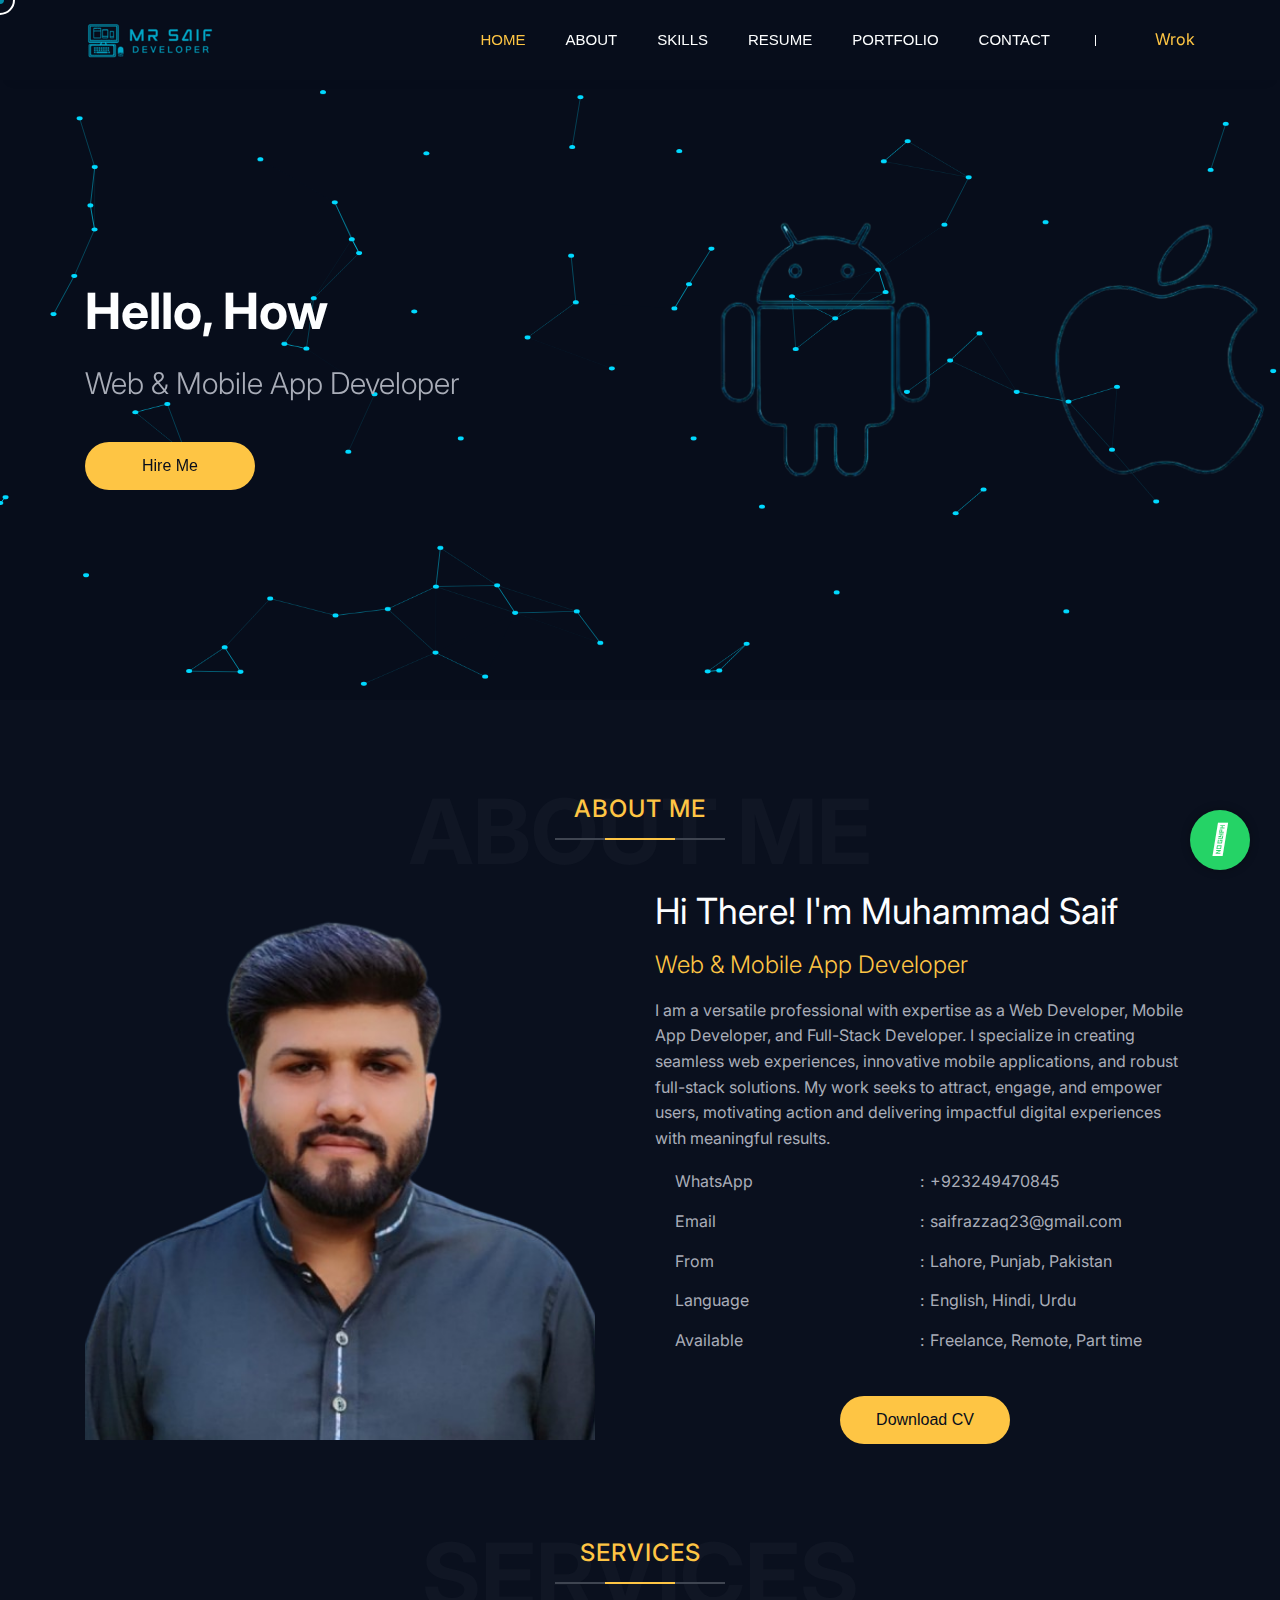
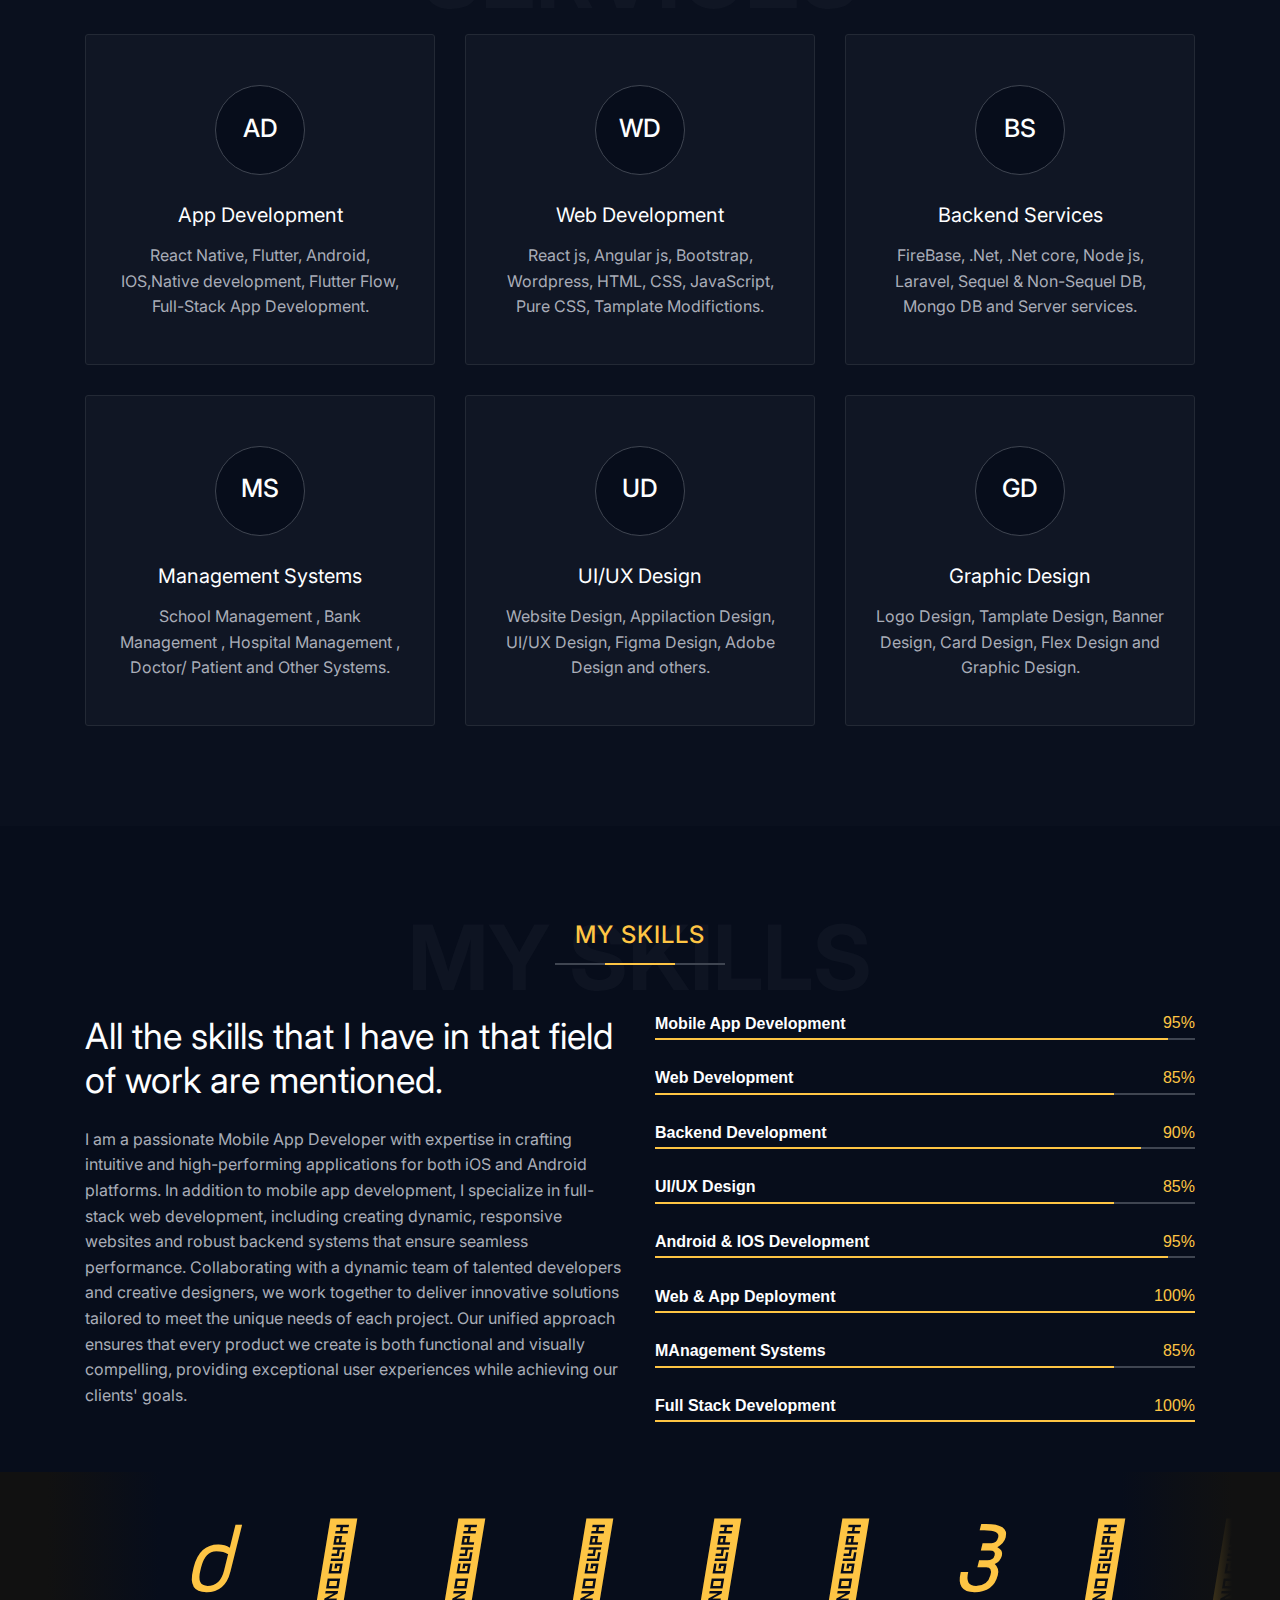
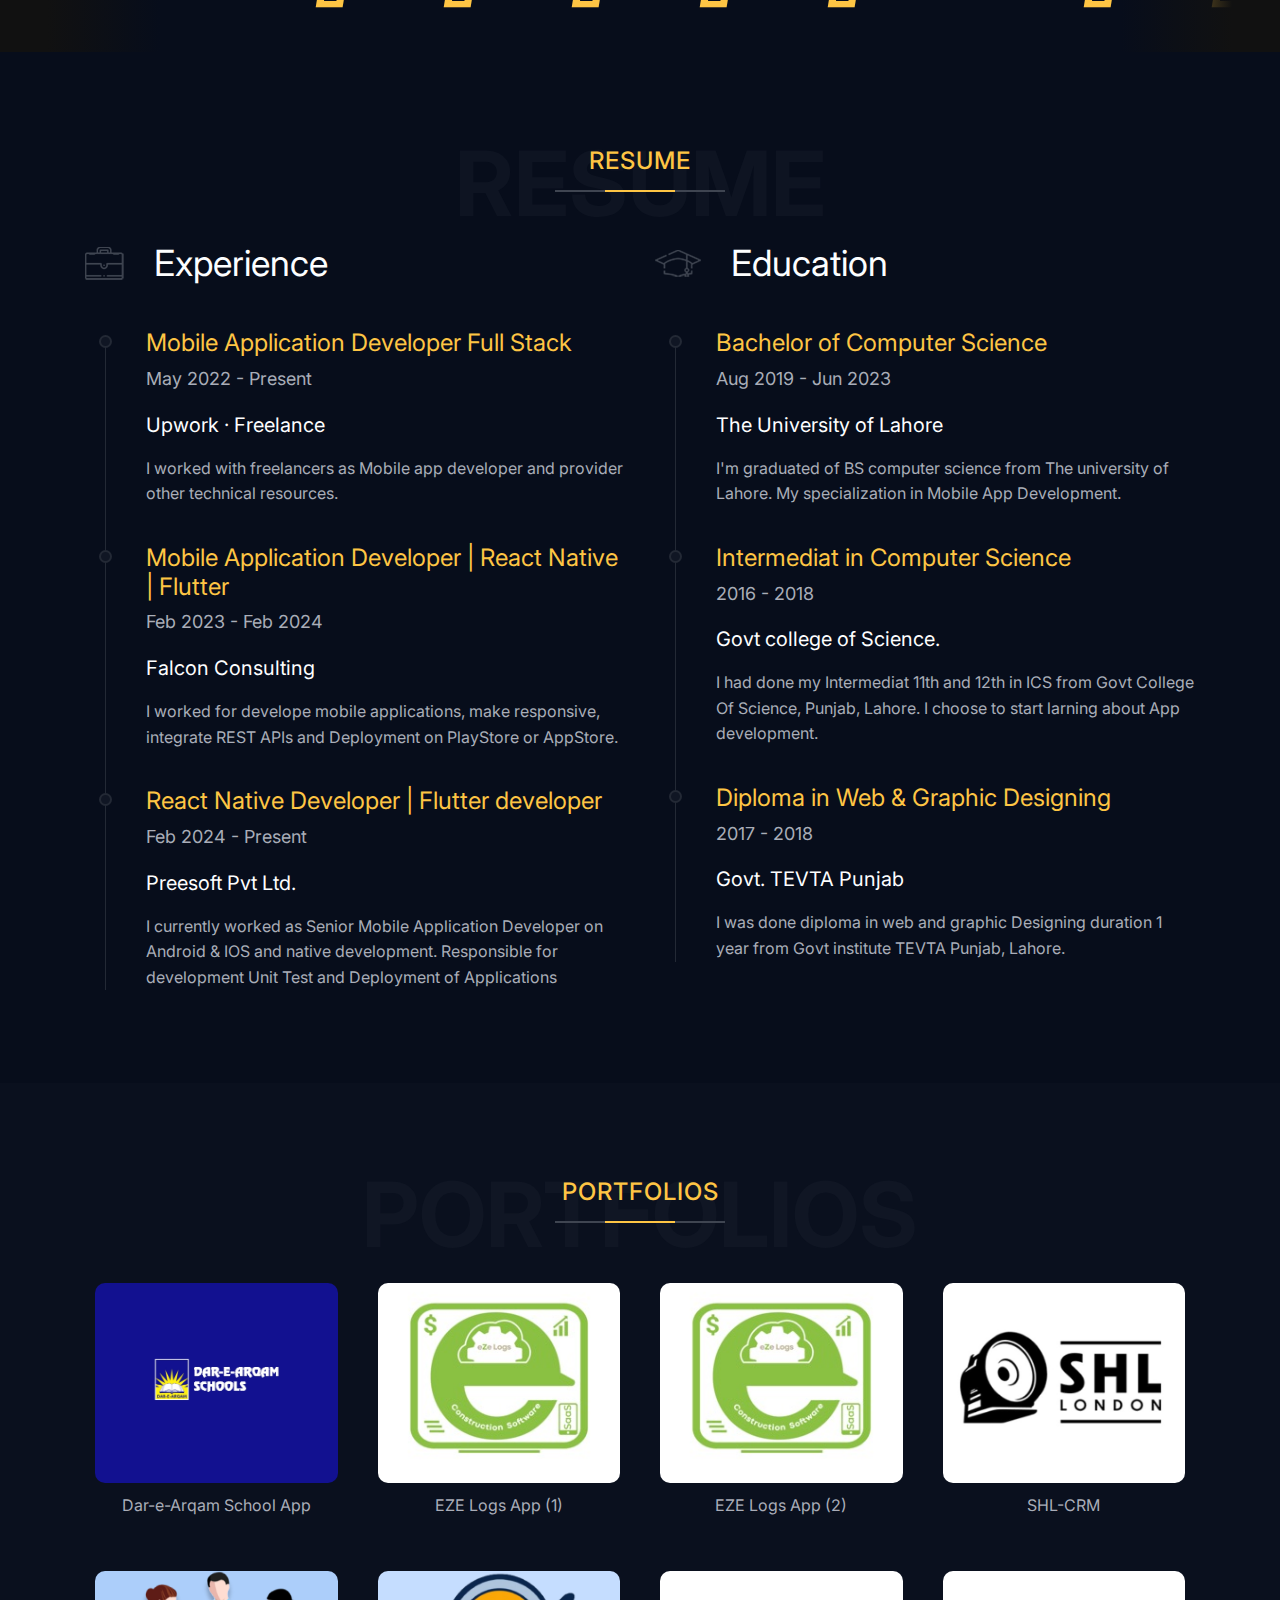
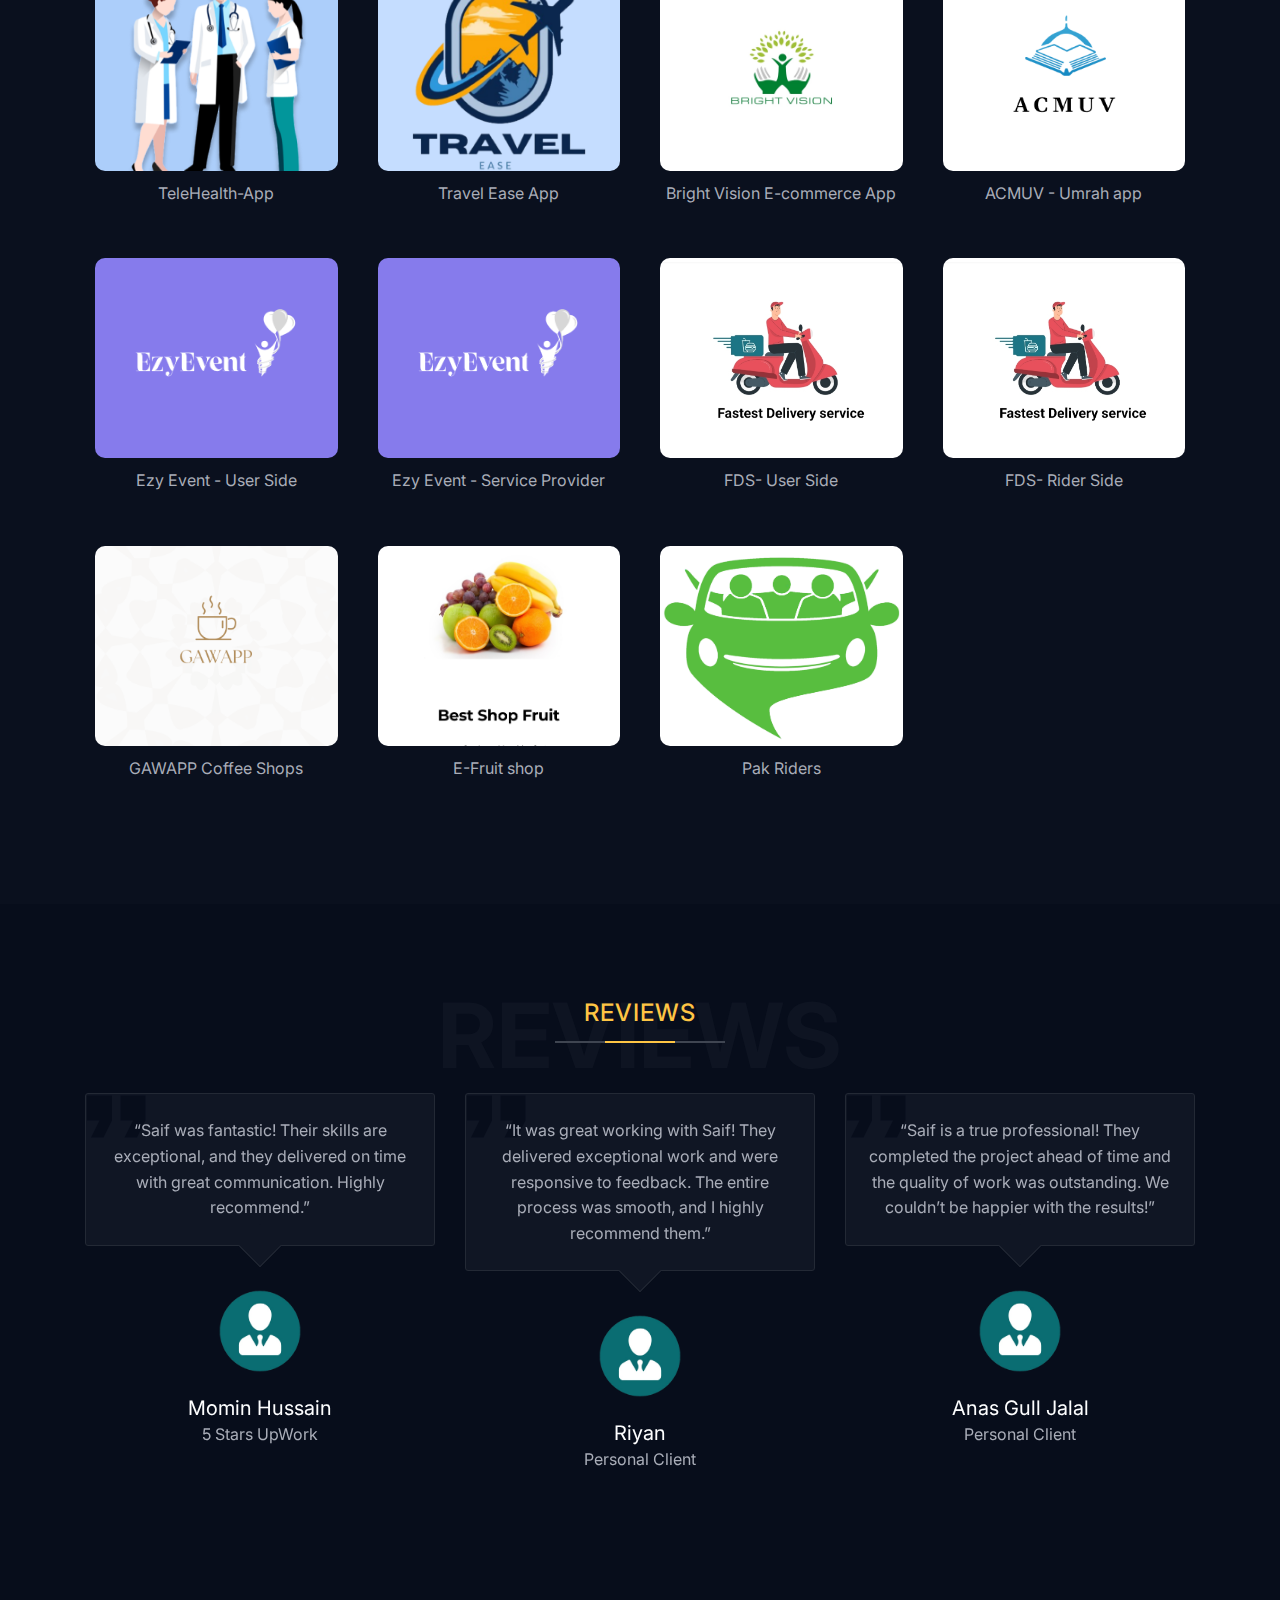
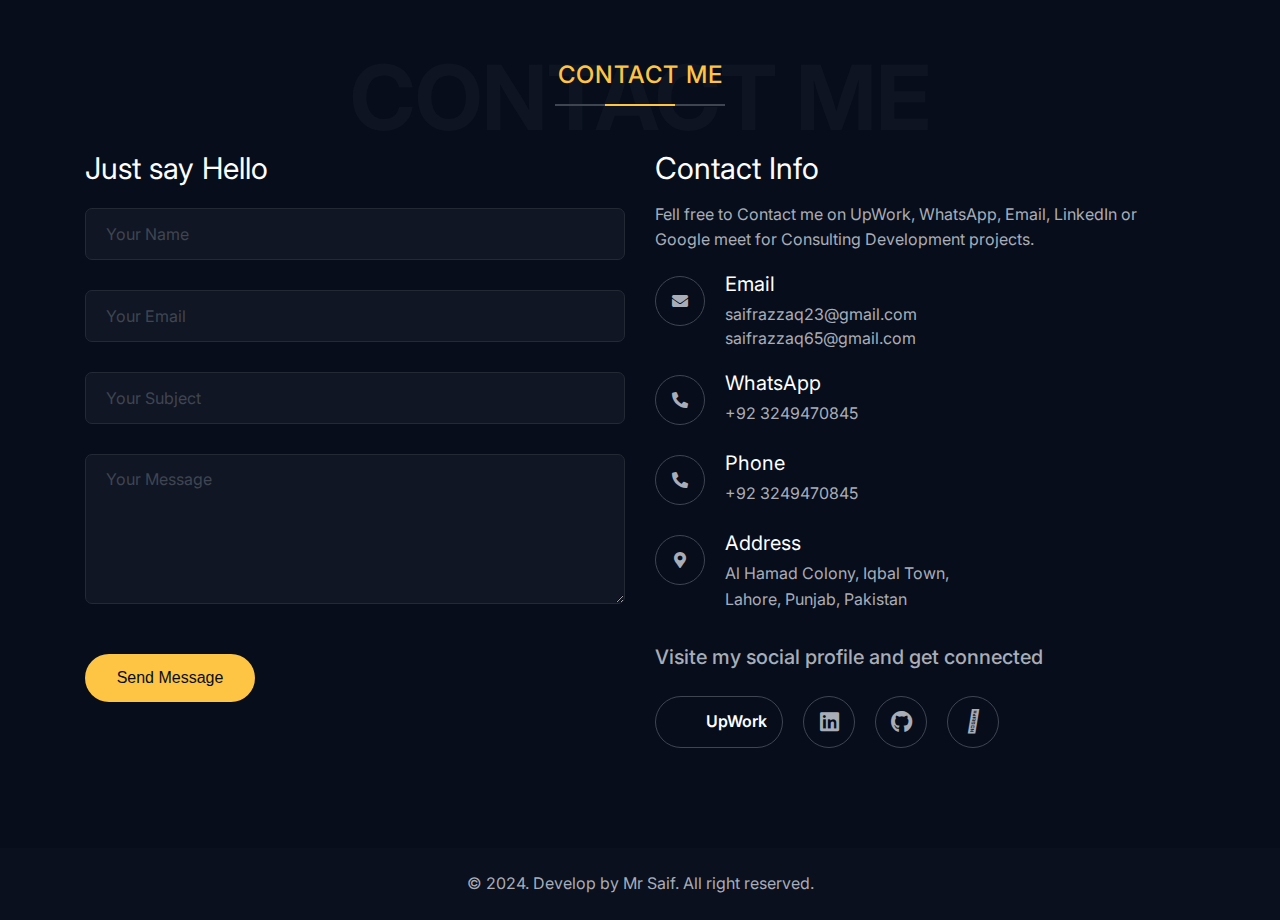
==== index.html @ f1f9febe "mm" ====
<!DOCTYPE html>
<html class="no-js" lang="en">

<head>
  <!-- Meta Tags -->
  <meta charset="utf-8">
  <meta http-equiv="x-ua-compatible" content="ie=edge">
  <meta name="viewport" content="width=device-width, initial-scale=1">
  <meta name="author" content="Laralink">
  <!-- Page Title -->
  <title>Mr Saif - Personal Portfolio</title>
  <!-- Favicon Icon -->
  <link rel="icon" href="assets/img/logo.png" />
  <!-- Stylesheets -->
  <link rel="stylesheet" href="assets/css/bootstrap.min.css" />
  <link rel="stylesheet" href="assets/css/fontawesome.css" />
  <link rel="stylesheet" href="assets/css/slick.css" />
  <link rel="stylesheet" href="assets/css/lightgallery.min.css" />
  <link rel="stylesheet" href="assets/css/animate.css" />
  <link rel="stylesheet" href="assets/css/style.css" />
  <link rel="stylesheet" href="assets/css/detail.css" />

</head>

<body id="home">
  <!-- Start Header Section -->
  <header class="st-site-header st-style1 st-sticky-header">
    <div class="st-main-header">
      <div class="container">
        <div class="st-main-header-in">
          <div class="st-main-header-left">
            <a class="st-site-branding" href="index.html"><img src="assets/img/logo.png" alt="Davis"></a>
          </div>
          <div class="st-main-header-right">
            <div class="st-nav">
              <ul class="st-nav-list st-onepage-nav">
                <li><a href="#home" class="st-smooth-move">Home</a></li>
                <li><a href="#about" class="st-smooth-move">About</a></li>
                <li><a href="#skills" class="st-smooth-move">Skills</a></li>
                <li><a href="#resume" class="st-smooth-move">Resume</a></li>
                <li><a href="#portfolio" class="st-smooth-move">Portfolio</a></li>
                <!-- <li><a href="#blog" class="st-smooth-move">Blog</a></li> -->
                <li><a href="#contact" class="st-smooth-move">Contact</a></li>
              </ul>
              
              <!-- <a href="https://www.upwork.com/freelancers/~015cc2af37ddd9db38?mp_source=share"
              class="st-social-btn active" target="_blank">
              <span class="st-social-icon"><i class="fa-brands fa-upwork"></i></span>
              <span class="st-icon-name">UpWork</span>
            </a> -->
              <div class="sp-phone">
                <a href="https://www.upwork.com/freelancers/~015cc2af37ddd9db38?mp_source=share"
                class="st-social-btn sp-phone-no" target="_blank">
                <i class="fa-brands fa-upwork"></i> Wrok
                </a>
                <!-- <div class="sp-phone-no">UpWork</div> -->
              </div>
            </div>
          </div>
        </div>
      </div>
    </div>
  </header>
  <!-- End Header Section -->

  <!-- Custom Cursor -->
  <div id="cursor-outer"></div>
  <div id="cursor-inner"></div>

  <!-- Start Hero Seciton -->
  <div class="st-height-b80 st-height-lg-b80"></div>
  <section class="st-hero-wrap st-parallax">
    <div class="st-hero st-style1 ">

      <canvas id="networkCanvas"></canvas>
      <div class="container">

        <div class="st-hero-text">
          <h1 id="typewriter"></h1>
          <h2>Web & Mobile App Developer </h2>
          <div class="st-hero-btn">
            <a href="#contact" class="st-btn st-style1 st-color1 st-smooth-move">Hire me</a>
          </div>

        </div>

      </div>
    </div>

    <!-- Hero Image - Social Link Group -->
    <div class="st-hero-img st-to-right">
      <img class="wow fadeInRight" src="assets/img/section/hero-vec.png" alt="Hero">

    </div>
    <div id="particles-js"></div>
  </section>



  <!-- End Hero Seciton -->

  <!-- Start About Seciton -->
  <section id="about" class="st-about-wrap">
    <div class="st-height-b100 st-height-lg-b80"></div>
    <div class="container">
      <div class="st-section-heading st-style1">
        <h4 class="st-section-heading-title">ABOUT ME</h4>
        <h2 class="st-section-heading-subtitle">ABOUT ME</h2>
      </div>
      <div class="st-height-b25 st-height-lg-b25"></div>
    </div>
    <div class="container">
      <div class="row">
        <div class="col-lg-6 wow fadeInLeft">
          <div class="st-about-img-wrap">
            <div class="st-about-img st-dynamic-bg st-bg" data-src="assets/img/section/hero-about.png"></div>
          </div>
          <div class="st-height-b0 st-height-lg-b30"></div>
        </div>
        <div class="col-lg-6">
          <div class="st-vertical-middle">
            <div class="st-vertical-middle-in">
              <div class="st-text-block st-style1">
                <h2 class="st-text-block-title">Hi There! I'm Muhammad Saif </h2>
                <h4 class="st-text-block-subtitle">Web & Mobile App Developer</h4>
                <div class="st-text-block-text">
                  <p>I am a versatile professional with expertise as a Web Developer, Mobile App Developer, and
                    Full-Stack Developer. I specialize in creating seamless web experiences, innovative mobile
                    applications, and robust full-stack solutions. My work seeks to attract, engage, and empower users,
                    motivating action and delivering impactful digital experiences with meaningful results.</p>
                </div>
                <ul class="st-text-block-details st-mp0">
                  <!-- <li><span>Birthday</span> : <span>May 07, 1990</span></li> -->
                  <li><span>WhatsApp</span> : <span>+923249470845</span></li>
                  <li><span>Email</span> : <span>saifrazzaq23@gmail.com</span></li>
                  <li><span>From</span> : <span>Lahore, Punjab, Pakistan</span></li>
                  <li><span>Language</span> : <span>English, Hindi, Urdu</span></li>
                  <li><span>Available</span> : <span>Freelance, Remote, Part time</span></li>
                </ul>
                <div class="st-text-block-btn">
                  <a href="assets/cv/MuhammadSaif_cv.pdf" class="st-btn st-style1 st-color1" target="_blank">Download
                    CV</a>

                </div>
              </div>
            </div>
          </div>
        </div>
      </div>
    </div>
  </section>
  <!-- End About Seciton -->

  <!-- Start Service Seciton -->
  <section>
    <div class="st-height-b100 st-height-lg-b80"></div>
    <div class="container">
      <div class="st-section-heading st-style1">
        <h4 class="st-section-heading-title">SERVICES</h4>
        <h2 class="st-section-heading-subtitle">SERVICES</h2>
      </div>
      <div class="st-height-b25 st-height-lg-b25"></div>
    </div>

    <!-- Iconbox Container -->

    <div class="container">
      <div class="row">
        <div class="col-lg-4 col-md-6">
          <div class="st-iconbox st-style1">
            <div class="st-iconbox-icon">
              <h1>AD</h1>

              <!-- <svg viewBox="0 0 512 512">
                <g>
                  <path d="m336 144a8 8 0 0 0 -8 8v104a8 8 0 0 0 16 0v-104a8 8 0 0 0 -8-8z" />
                  <path d="m336 272a8 8 0 0 0 -8 8v8a8 8 0 0 0 16 0v-8a8 8 0 0 0 -8-8z" />
                  <path
                    d="m496 24h-480a8 8 0 0 0 -8 8v352a8 8 0 0 0 8 8h288v64a32 32 0 0 0 64 0v-64h48a8.008 8.008 0 0 0 5.66-2.34l80-80a8.008 8.008 0 0 0 2.34-5.66v-272a8 8 0 0 0 -8-8zm-144 432a16 16 0 0 1 -32 0v-16h32zm0-32h-32v-8h32zm0-24h-32v-264h32zm0-280h-32v-6.11l.94-1.89h30.12l.94 1.89zm-23.06-24 7.06-14.11 7.06 14.11zm95.06 268.69v-52.69h52.69zm64-68.69h-72a8 8 0 0 0 -8 8v72h-40v-264a8.081 8.081 0 0 0 -.84-3.58l-24-48a8.009 8.009 0 0 0 -14.32 0l-24 48a8.081 8.081 0 0 0 -.84 3.58v264h-280v-336h464z" />
                  <path d="m48 72h72a8 8 0 0 0 0-16h-72a8 8 0 0 0 0 16z" />
                  <path d="m80 88a8 8 0 0 0 -8-8h-24a8 8 0 0 0 0 16h24a8 8 0 0 0 8-8z" />
                  <path
                    d="m288 88a104.118 104.118 0 0 0 -104 104 8 8 0 0 0 16 0 88.1 88.1 0 0 1 88-88 8 8 0 0 0 0-16z" />
                  <path
                    d="m240 184a8 8 0 0 0 -8 8 80.091 80.091 0 0 1 -80 80 8 8 0 0 0 0 16 96.108 96.108 0 0 0 96-96 8 8 0 0 0 -8-8z" />
                  <path
                    d="m456 192a8 8 0 0 0 16 0 80.091 80.091 0 0 0 -80-80 8 8 0 0 0 0 16 64.072 64.072 0 0 1 64 64z" />
                  <path
                    d="m168 216a48 48 0 1 0 -48 48 48.053 48.053 0 0 0 48-48zm-48 32a32 32 0 1 1 32-32 32.036 32.036 0 0 1 -32 32z" />
                  <path
                    d="m264 288a24 24 0 1 0 24 24 24.028 24.028 0 0 0 -24-24zm0 32a8 8 0 1 1 8-8 8.009 8.009 0 0 1 -8 8z" />
                  <path
                    d="m432 112a24 24 0 1 0 -24-24 24.028 24.028 0 0 0 24 24zm0-32a8 8 0 1 1 -8 8 8.009 8.009 0 0 1 8-8z" />
                </g>
              </svg> -->
            </div>
            <h2 class="st-iconbox-title">App Development</h2>
            <div class="st-iconbox-text">React Native, Flutter, Android, IOS,Native development, Flutter Flow,
              Full-Stack App Development.</div>
          </div>
          <div class="st-height-b30 st-height-lg-b30"></div>
        </div><!-- .col -->
        <div class="col-lg-4 col-md-6">
          <div class="st-iconbox st-style1">
            <div class="st-iconbox-icon">
              <h1>WD</h1>
              <!-- <svg viewBox="0 0 512 512">
                <g>
                  <g>
                    <path d="M360,104h-80c-4.418,0-8,3.582-8,8v80c0,4.418,3.582,8,8,8h80c4.418,0,8-3.582,8-8v-80C368,107.582,364.418,104,360,104z
                  M288,184v-52.693L340.693,184H288z M352,172.68L299.32,120H352V172.68z" />
                  </g>
                </g>
                <g>
                  <g>
                    <path d="M360,216h-80c-4.418,0-8,3.582-8,8v80c0,4.418,3.582,8,8,8h80c4.418,0,8-3.582,8-8v-80C368,219.582,364.418,216,360,216z
                  M288,296v-52.685L340.685,296H288z M352,284.688L299.312,232H352V284.688z" />
                  </g>
                </g>
                <g>
                  <g>
                    <rect x="272" y="328" width="64" height="16" />
                  </g>
                </g>
                <g>
                  <g>
                    <rect x="352" y="328" width="16" height="16" />
                  </g>
                </g>
                <g>
                  <g>
                    <rect x="272" y="360" width="96" height="16" />
                  </g>
                </g>
                <g>
                  <g>
                    <rect x="272" y="392" width="96" height="16" />
                  </g>
                </g>
                <g>
                  <g>
                    <rect x="136" y="184" width="80" height="16" />
                  </g>
                </g>
                <g>
                  <g>
                    <rect x="136" y="248" width="80" height="16" />
                  </g>
                </g>
                <g>
                  <g>
                    <rect x="136" y="312" width="80" height="16" />
                  </g>
                </g>
                <g>
                  <g>
                    <path d="M464,56c-4.418,0-8,3.582-8,8v32h-48V16c0-8.837-7.163-16-16-16H120c-8.837,0-16,7.163-16,16v80H56V64
                 c0-4.418-3.582-8-8-8c-0.48,0-48,0.728-48,64v312c0,30.504,30.4,44.632,46.4,47.84c0.526,0.111,1.062,0.165,1.6,0.16h56v16
                 c0,8.837,7.163,16,16,16h272c8.837,0,16-7.163,16-16v-16h56c0.538,0.005,1.074-0.049,1.6-0.16c16-3.208,46.4-17.336,46.4-47.84
                 V120C512,56.728,464.48,56,464,56z M16,120c0-32.64,14.4-43.088,24-46.4v312.232c-8.773,2.722-16.927,7.139-24,13V120z M104,464
                 H48.88C44.104,462.856,16,455.128,16,432c0-24.96,32.248-31.88,33.6-32.16c3.725-0.76,6.401-4.038,6.4-7.84V112h48V464z M120,88
                 h92.12L120,145.543V88z M232,94.447V152h-92.136L232,94.447z M120,168h112v48H120V168z M120,232h112v48H120V232z M120,296h112v48
                 H120V296z M120,360h94.186L120,424.724V360z M232,367.172V432h-94.337L232,367.172z M392,496H120v-48h272V496z M392,432H248V88
                 h144V432z M392,72H120V16h272V72z M463.136,464H408V112h48v280c-0.001,3.802,2.675,7.08,6.4,7.84
                 c0.368,0.072,33.6,7.008,33.6,32.16C496,455.256,468.072,462.84,463.136,464z M496,398.832c-7.073-5.861-15.227-10.278-24-13V73.6
                 c9.496,3.32,24,13.776,24,46.4V398.832z" />
                  </g>
                </g>
                <g>
                  <g>
                    <rect x="200" y="40" width="64" height="16" />
                  </g>
                </g>
                <g>
                  <g>
                    <rect x="280" y="40" width="16" height="16" />
                  </g>
                </g>
                <g>
                  <g>
                    <rect x="312" y="40" width="16" height="16" />
                  </g>
                </g>
              </svg> -->
            </div>
            <h2 class="st-iconbox-title">Web Development</h2>
            <div class="st-iconbox-text">React js, Angular js, Bootstrap, Wordpress, HTML, CSS, JavaScript, Pure CSS,
              Tamplate Modifictions.</style>
            </div>
          </div>
          <div class="st-height-b30 st-height-lg-b30"></div>
        </div><!-- .col -->
        <div class="col-lg-4 col-md-6">
          <div class="st-iconbox st-style1">
            <div class="st-iconbox-icon">
              <h1>BS</h1>
              <!-- <svg viewBox="0 0 64 64">
                <path
                  d="m62.618 45-5-10h-1.618v-34h-14v34h-19v-17.217l-4.676-10.286c-.413-.909-1.325-1.497-2.324-1.497s-1.911.588-2.324 1.496l-4.676 10.287v17.217h-2.618l-5 10h5.618v18h50v-18zm-18.618-14h6v-2h-6v-2h4v-2h-4v-2h6v-2h-6v-2h4v-2h-4v-2h6v-2h-6v-2h4v-2h-4v-2h6v-2h-6v-2h10v32h-10zm12.382 6 3 6h-21.764l-3-6zm-39.387-2v-15.132l2.002 1.333 2.003-1.334v15.133zm3.743-17.361-1.741 1.159-3.002-2.001-2.998 2-1.735-1.158 1.654-3.639h6.167zm-5.242-9.316c.18-.393.828-.394 1.008.001l1.67 3.676h-4.349zm-4.496 11.547 1.997 1.333 1.998-1.333v15.13h-3.995zm-3.382 17.13h21.764l-3 6h-21.764zm1.382 8h18.618l3.382-6.764v22.764h-22zm46 16h-22v-22.764l3.382 6.764h18.618z" />
                <path d="m19 57h2v2h-2z" />
                <path d="m11 57h2v2h-2z" />
                <path d="m15 57h2v2h-2z" />
                <path d="m11 53h10v2h-10z" />
                <path
                  d="m28 9.657c0-1.465 1.192-2.657 2.657-2.657h.686c1.465 0 2.657 1.192 2.657 2.657 0 .709-.276 1.376-.778 1.879l-5.222 5.222v8.242h6v-5.758l3.464-3.464c1.636-1.635 2.536-3.809 2.536-6.121 0-4.773-3.884-8.657-8.657-8.657h-.686c-4.773 0-8.657 3.884-8.657 8.657v2.343h6zm-2 0v.343h-2v-.343c0-3.671 2.986-6.657 6.657-6.657h.686c3.671 0 6.657 2.986 6.657 6.657 0 1.777-.692 3.449-1.95 4.707l-4.05 4.05v4.586h-2v-5.414l4.637-4.636c.879-.881 1.363-2.051 1.363-3.293 0-2.568-2.089-4.657-4.657-4.657h-.686c-2.568 0-4.657 2.089-4.657 4.657z" />
                <path
                  d="m28 30c0 1.654 1.346 3 3 3s3-1.346 3-3-1.346-3-3-3-3 1.346-3 3zm4 0c0 .552-.448 1-1 1s-1-.448-1-1 .448-1 1-1 1 .448 1 1z" />
              </svg> -->
            </div>
            <h2 class="st-iconbox-title">Backend Services</h2>
            <div class="st-iconbox-text">FireBase, .Net, .Net core, Node js, Laravel, Sequel & Non-Sequel DB, Mongo DB
              and Server services.</div>
          </div>
          <div class="st-height-b30 st-height-lg-b30"></div>
        </div><!-- .col -->
        <div class="col-lg-4 col-md-6">
          <div class="st-iconbox st-style1">
            <div class="st-iconbox-icon">
              <h1>MS</h1>
              <!-- <svg viewBox="0 0 512 512">
                <g>
                  <path d="M216,456H160a8,8,0,0,0,0,16h56a8,8,0,0,0,0-16Z" />
                  <path d="M248,456h-8a8,8,0,0,0,0,16h8a8,8,0,0,0,0-16Z" />
                  <path
                    d="M442.68,363.48,392,312.8V165.27l22.4-22.4a7.953,7.953,0,0,0,1.93-3.13L433.3,88.82A8,8,0,0,0,423.18,78.7L392,89.09V40A32.042,32.042,0,0,0,360,8H152a32.042,32.042,0,0,0-32,32V86.53L69.32,137.21a8,8,0,0,0,0,11.31L120,199.2V346.74L80.63,386.11A32.005,32.005,0,0,0,120,436.01V472a32.042,32.042,0,0,0,32,32H360a32.042,32.042,0,0,0,32-32V425.47l50.68-50.68A8,8,0,0,0,442.68,363.48ZM413.06,98.94l-4.99,14.97-9.98-9.98Zm-31.95,10.64,21.31,21.31-.67,2-4.32,4.32-22.64-22.64,4.32-4.32ZM306.92,227.72l-5.66-5.66,67.88-67.88a8,8,0,1,0-11.32-11.32l-67.88,67.88-5.66-5.65,79.2-79.2,22.63,22.64-7.74,7.74-.05.05ZM376,181.27V296.8l-57.76-57.76ZM293.44,24l-4.5,16H222.25l-4-16ZM136,40a16.021,16.021,0,0,1,16-16h49.75l6.49,25.94A8,8,0,0,0,216,56h79a8,8,0,0,0,7.7-5.83L310.06,24H360a16.021,16.021,0,0,1,16,16V94.42l-3.74,1.25a7.953,7.953,0,0,0-3.13,1.93l-96.16,96.17L148.52,69.32a8,8,0,0,0-11.31,0L136,70.53ZM114.59,420.05a16.005,16.005,0,1,1-22.64-22.63l11.31-11.32,22.64,22.64Zm-.01-45.26,5.66-5.65,22.62,22.62-5.65,5.66Zm90.51-90.5,22.63,22.63-73.54,73.54-22.63-22.64ZM136,330.74V215.2l57.77,57.77ZM376,472a16.021,16.021,0,0,1-16,16H152a16.021,16.021,0,0,1-16-16V421.26L239.04,318.24,363.48,442.68a8,8,0,0,0,11.31,0l1.21-1.21Zm-6.86-46.29-22.63-22.63,5.66-5.66a8,8,0,0,0-11.32-11.31l-5.65,5.65-11.32-11.31,16.97-16.97a8,8,0,0,0-11.31-11.31l-16.97,16.97-11.32-11.32,5.66-5.65a8,8,0,0,0-11.31-11.32l-5.66,5.66L278.63,335.2l16.97-16.97a8,8,0,0,0-11.32-11.32l-16.97,16.97L256,312.57l5.66-5.66a8,8,0,1,0-11.32-11.31l-5.65,5.65a.035.035,0,0,1-.02-.01l-11.3-11.3,16.97-16.97a8,8,0,0,0-11.31-11.31l-16.97,16.97-11.29-11.29c-.01-.01-.01-.02-.02-.03l5.65-5.65a8,8,0,1,0-11.31-11.32L199.43,256l-11.31-11.31,16.97-16.97a8,8,0,0,0-11.32-11.32L176.8,233.37l-11.31-11.31,5.66-5.66a8,8,0,0,0-11.32-11.31l-5.65,5.66-11.32-11.32,16.97-16.97a8,8,0,0,0-11.31-11.31l-16.97,16.97L120.24,176.8l5.65-5.65a8,8,0,0,0-11.31-11.32l-5.66,5.66L86.29,142.86l39.6-39.59L408.73,386.11Zm50.91-50.92L137.21,91.95l5.65-5.66L267.29,210.72c.01.01.01.02.02.03s.02.01.03.02l16.93,16.94c.01,0,.01,0,.01.01s.01,0,.01.01l16.95,16.94c.01.01.01.02.02.03s.02.01.03.02l77.02,77.02a.234.234,0,0,0,.07.07l47.33,47.33Z" />
                </g>
              </svg> -->
            </div>
            <h2 class="st-iconbox-title">Management Systems</h2>
            <div class="st-iconbox-text">School Management , Bank Management , Hospital Management , Doctor/ Patient and
              Other Systems.</div>
          </div>
          <div class="st-height-b0 st-height-lg-b30"></div>
        </div><!-- .col -->
        <div class="col-lg-4 col-md-6">
          <div class="st-iconbox st-style1">
            <div class="st-iconbox-icon">
              <h1>UD</h1>
              <!-- <svg viewBox="0 0 512 512">
                <path
                  d="m48 496h416a32.036 32.036 0 0 0 32-32v-416a32.036 32.036 0 0 0 -32-32h-416a32.036 32.036 0 0 0 -32 32v416a32.036 32.036 0 0 0 32 32zm-16-32h32v16h-16a16.01833 16.01833 0 0 1 -16-16zm128-48h-80v-16h80zm0 16v16h-80v-16zm0 32v16h-80v-16zm0-80h-80v-16h80zm-32-32h-96v-176h96zm-64 16v16h-32v-16zm0 32v16h-32v-16zm0 32v16h-32v-16zm400 48h-288v-112h304v96a16.01833 16.01833 0 0 1 -16 16zm16-432v304h-336v-320h320a16.01833 16.01833 0 0 1 16 16zm-432-16h80v128h-96v-112a16.01833 16.01833 0 0 1 16-16z" />
                <path d="m208 384h104v16h-104z" />
                <path d="m288 416h144v16h-144z" />
                <path d="m248 448h48v16h-48z" />
                <path d="m320 448h24v16h-24z" />
                <path d="m376 384h56v16h-56z" />
                <circle cx="56" cy="56" r="8" />
                <circle cx="80" cy="56" r="8" />
                <circle cx="104" cy="56" r="8" />
                <path d="m384 312h80v16h-80z" />
                <path
                  d="m332.68652 328 5.65674 5.65674a7.99945 7.99945 0 0 0 11.31348 0l16-16a7.99877 7.99877 0 0 0 2.34326-5.65674v-24a7.99977 7.99977 0 0 0 -8-8h-32a7.99977 7.99977 0 0 0 -8 8v24h-160v16zm3.31348-32h16v12.68652l-8 8-8-8z" />
                <path d="m48 192h48v16h-48z" />
                <path d="m48 224h32v16h-32z" />
                <path d="m48 256h48v16h-48z" />
                <path d="m80 288h32v16h-32z" />
                <path d="m80 320h32v16h-32z" />
                <path
                  d="m210.66455 253.96094a8.00168 8.00168 0 0 0 6.21875 1.99023l72-8a7.99845 7.99845 0 0 0 4.77344-2.29443l29.65674-29.65674h19.24267l-6.44726 38.68457a7.99969 7.99969 0 0 0 4.31347 8.4707l16 8a8 8 0 0 0 10.93067-4.0039l20.14258-46.99951a33.75475 33.75475 0 0 0 -25.47608-46.59229l-17.37036-2.895 10.66483-10.66457h36.686a7.99948 7.99948 0 0 0 4.7998-1.6001l32-24a7.9996 7.9996 0 0 0 2.35547-9.97754l-8-16a7.99877 7.99877 0 0 0 -9.0957-4.18359l-29.49023 7.37256-25.2182-10.08716a23.96392 23.96392 0 0 0 .64886-5.52417v-27.05566a20.94358 20.94358 0 0 0 -30.31055-18.73291l-13.26709 6.6333a7.99924 7.99924 0 0 0 -4.42236 7.15527v24h-32a8.00164 8.00164 0 0 0 -2.97119.57227l-40 16a7.99975 7.99975 0 0 0 -5.02881 7.42773v16a7.99977 7.99977 0 0 0 8 8h45.75391l-5.36005 21.43921-22.33186 52.10718-44.5918 14.86425a8.00011 8.00011 0 0 0 -5.4702 7.58936v16a8.00089 8.00089 0 0 0 2.66455 5.96094zm162.64945-52.72022a17.73543 17.73543 0 0 1 -.52441 12.60791l-16.80078 39.20166-3.12647-1.56347 7.02881-42.17139a8.00034 8.00034 0 0 0 -7.89115-9.31543h-40.92871a20.1611 20.1611 0 0 1 -19.12647-26.53662l.96155-2.88464 32.12244 12.849a7.986 7.986 0 0 0 1.65729.45722l-.001.00616 32.7041 5.45069a17.7145 17.7145 0 0 1 13.9248 11.89891zm-21.314-57.24072a7.99877 7.99877 0 0 0 -5.65674 2.34326l-20.27 20.26953-28.61865-11.44726 6.30664-25.2251a8.0001 8.0001 0 0 0 -7.76125-9.94043h-8v-16h25.3761a23.97964 23.97964 0 0 0 37.033 11.17987l26.82165 10.72864 4.52291 18.09149zm-8-48a8 8 0 0 1 -16 0v-8h16zm69.85889 29.606-17.01984 12.76489-3.13751-12.55 18.01282-4.50348zm-77.01319-61.084a4.94339 4.94339 0 0 1 7.1543 4.42234v3.05566h-16v-3.05566zm-88.8457 52.8945 24-9.60022v12.18372h-24zm-24 120.34961 42.52979-14.17675a7.99955 7.99955 0 0 0 4.82324-4.438l8.81164-20.56055c.26654.43829.53235.877.81873 1.30664a36.07631 36.07631 0 0 0 20.894 14.91168l-17.54974 17.54975-60.32766 6.70312z" />
              </svg> -->
            </div>
            <h2 class="st-iconbox-title">UI/UX Design</h2>
            <div class="st-iconbox-text">Website Design, Appilaction Design, UI/UX Design, Figma Design, Adobe Design
              and others.</div>
          </div>
          <div class="st-height-b0 st-height-lg-b30"></div>
        </div><!-- .col -->
        <div class="col-lg-4 col-md-6">
          <div class="st-iconbox st-style1">
            <div class="st-iconbox-icon">
              <h1>GD</h1>
              <!-- <svg viewBox="0 0 512 512">
                <g id="XMLID_1568_">
                  <g id="XMLID_652_">
                    <path id="XMLID_676_"
                      d="m482 278h-37.673v-54c0-14.602-10.489-26.795-24.327-29.455v-104.529c0-19.859-16.157-36.016-36.017-36.016h-128.983c-5.522 0-10 4.477-10 10s4.478 10 10 10h128.983c8.832 0 16.017 7.185 16.017 16.016v103.984h-129.667c-16.542 0-30 13.458-30 30v63.228h-220.333v-197.212c0-8.831 7.185-16.016 16.017-16.016h128.983c5.522 0 10-4.477 10-10s-4.478-10-10-10h-128.983c-19.86 0-36.017 16.157-36.017 36.016v229.268c0 19.859 16.157 36.017 36.017 36.017h123.33v36.063c0 19.688-9.953 37.694-26.624 48.168-3.774 2.371-5.523 6.953-4.29 11.235 1.233 4.283 5.152 7.232 9.609 7.232h343.958c16.542 0 30-13.458 30-30v-119.999c0-16.542-13.458-30-30-30zm-211.667-64h143.994c5.514 0 10 4.486 10 10v54h-14.327c-16.542 0-30 13.458-30 30v120c0 3.506.61 6.87 1.72 10h-111.387c-5.514 0-10-4.486-10-10v-204c0-5.514 4.486-10 10-10zm-250.333 105.284v-12.057h220.333v28.073h-70.986-133.33c-8.832.001-16.017-7.184-16.017-16.016zm159.347 72.08v-36.063h60.986v72.699c0 3.506.61 6.87 1.72 10h-78.402c10.071-13.169 15.696-29.427 15.696-46.636zm312.653 36.636c0 5.514-4.486 10-10 10h-72c-5.514 0-10-4.486-10-10v-120c0-5.514 4.486-10 10-10h72c5.514 0 10 4.486 10 10z" />
                    <path id="XMLID_1626_"
                      d="m58 114.614c-5.522 0-10 4.477-10 10v112c0 5.523 4.478 10 10 10h88c5.522 0 10-4.477 10-10v-112c0-5.523-4.478-10-10-10zm78 112h-68v-92h68z" />
                    <path id="XMLID_1627_"
                      d="m194 134.614h101c5.522 0 10-4.477 10-10s-4.478-10-10-10h-101c-5.522 0-10 4.477-10 10s4.478 10 10 10z" />
                    <path id="XMLID_1628_"
                      d="m194 230.61c2.63 0 5.21-1.06 7.069-2.92 1.86-1.87 2.931-4.44 2.931-7.08 0-2.63-1.07-5.21-2.931-7.07-1.859-1.86-4.439-2.93-7.069-2.93s-5.21 1.07-7.07 2.93-2.93 4.44-2.93 7.07 1.069 5.21 2.93 7.08c1.86 1.86 4.44 2.92 7.07 2.92z" />
                    <path id="XMLID_1639_"
                      d="m194 182.614h37.5c5.522 0 10-4.477 10-10s-4.478-10-10-10h-37.5c-5.522 0-10 4.477-10 10s4.478 10 10 10z" />
                    <path id="XMLID_1674_"
                      d="m446 398c-2.63 0-5.21 1.069-7.07 2.93s-2.93 4.44-2.93 7.07 1.069 5.21 2.93 7.069c1.86 1.86 4.44 2.931 7.07 2.931s5.21-1.07 7.069-2.931c1.861-1.859 2.931-4.439 2.931-7.069s-1.07-5.21-2.931-7.07c-1.859-1.861-4.439-2.93-7.069-2.93z" />
                    <path id="XMLID_1677_"
                      d="m342.33 418c2.63 0 5.21-1.07 7.069-2.931 1.86-1.859 2.931-4.439 2.931-7.069s-1.07-5.21-2.931-7.07c-1.859-1.86-4.439-2.93-7.069-2.93s-5.21 1.069-7.07 2.93-2.93 4.44-2.93 7.07 1.069 5.21 2.93 7.069c1.86 1.861 4.44 2.931 7.07 2.931z" />
                    <path id="XMLID_1681_"
                      d="m210 74c2.63 0 5.21-1.07 7.069-2.93 1.861-1.86 2.931-4.44 2.931-7.07s-1.07-5.21-2.931-7.07c-1.859-1.86-4.439-2.93-7.069-2.93s-5.21 1.07-7.07 2.93-2.93 4.44-2.93 7.07 1.069 5.21 2.93 7.07 4.44 2.93 7.07 2.93z" />
                  </g>
                </g>
              </svg> -->
            </div>
            <h2 class="st-iconbox-title">Graphic Design</h2>
            <div class="st-iconbox-text">Logo Design, Tamplate Design, Banner Design, Card Design, Flex Design and
              Graphic Design.</div>
          </div>
          <div class="st-height-b0 st-height-lg-b30"></div>
        </div><!-- .col -->
      </div>
    </div>
    <div class="st-height-b100 st-height-lg-b80"></div>
  </section>
  <!-- End Service Seciton -->

  <!-- Start Skill Seciton -->
  <section id="skills" class="st-dark-bg">
    <div class="st-height-b100 st-height-lg-b80"></div>
    <div class="container">
      <div class="st-section-heading st-style1">
        <h4 class="st-section-heading-title">MY SKILLS</h4>
        <h2 class="st-section-heading-subtitle">MY SKILLS</h2>
      </div>
      <div class="st-height-b25 st-height-lg-b25"></div>
    </div>

    <div class="container">
      <div class="row">
        <div class="col-lg-6">
          <div class="st-skill-wrap">
            <div class="st-skill-heading">
              <h2 class="st-skill-title">All the skills that I have in that field
                of work are mentioned.</h2>
              <div class="st-skill-subtitle">I am a passionate Mobile App Developer with expertise in crafting intuitive
                and high-performing applications for both iOS and Android platforms. In addition to mobile app
                development, I specialize in full-stack web development, including creating dynamic, responsive websites
                and robust backend systems that ensure seamless performance. Collaborating with a dynamic team of
                talented developers and creative designers, we work together to deliver innovative solutions tailored to
                meet the unique needs of each project. Our unified approach ensures that every product we create is both
                functional and visually compelling, providing exceptional user experiences while achieving our clients'
                goals.
              </div>
            </div><!-- .st-skill-heading -->
          </div>
        </div>

        <!-- Progressbar -->

        <div class="col-lg-6">
          <div class="st-height-b0 st-height-lg-b30"></div>
          <div class="st-progressbar-wrap">
            <div class="st-single-progressbar">
              <div class="st-progressbar-heading">
                <h3 class="st-progressbar-title">Mobile App Development</h3>
                <div class="st-progressbar-percentage wow fadeInLeft" data-wow-duration="1.5s" data-wow-delay="0.5s">95%
                </div>
              </div>
              <div class="st-progressbar" data-progress="95">
                <div class="st-progressbar-in wow fadeInLeft"></div>
              </div>
            </div><!-- .st-single-progressbar -->
            <div class="st-height-b30 st-height-lg-b20"></div>
            <div class="st-single-progressbar">
              <div class="st-progressbar-heading">
                <h3 class="st-progressbar-title">Web Development</h3>
                <div class="st-progressbar-percentage wow fadeInLeft" data-wow-duration="1.5s" data-wow-delay="0.5s">85%
                </div>
              </div>
              <div class="st-progressbar" data-progress="85">
                <div class="st-progressbar-in wow fadeInLeft"></div>
              </div>
            </div><!-- .st-single-progressbar -->
            <div class="st-height-b30 st-height-lg-b20"></div>
            <div class="st-single-progressbar">
              <div class="st-progressbar-heading">
                <h3 class="st-progressbar-title">Backend Development</h3>
                <div class="st-progressbar-percentage wow fadeInLeft" data-wow-duration="1.5s" data-wow-delay="0.5s">90%
                </div>
              </div>
              <div class="st-progressbar" data-progress="90">
                <div class="st-progressbar-in wow fadeInLeft"></div>
              </div>
            </div><!-- .st-single-progressbar -->
            <div class="st-height-b30 st-height-lg-b20"></div>
            <div class="st-single-progressbar">
              <div class="st-progressbar-heading">
                <h3 class="st-progressbar-title">UI/UX Design</h3>
                <div class="st-progressbar-percentage wow fadeInLeft" data-wow-duration="1.5s" data-wow-delay="0.5s">85%
                </div>
              </div>
              <div class="st-progressbar" data-progress="85">
                <div class="st-progressbar-in wow fadeInLeft"></div>
              </div>
            </div><!-- .st-single-progressbar -->
            <div class="st-height-b30 st-height-lg-b20"></div>
            <div class="st-single-progressbar">
              <div class="st-progressbar-heading">
                <h3 class="st-progressbar-title">Android & IOS Development</h3>
                <div class="st-progressbar-percentage wow fadeInLeft" data-wow-duration="1.5s" data-wow-delay="0.5s">95%
                </div>
              </div>
              <div class="st-progressbar" data-progress="95">
                <div class="st-progressbar-in wow fadeInLeft"></div>
              </div>
            </div><!-- .st-single-progressbar -->
            <div class="st-height-b30 st-height-lg-b20"></div>
            <div class="st-single-progressbar">
              <div class="st-progressbar-heading">
                <h3 class="st-progressbar-title">Web & App Deployment </h3>
                <div class="st-progressbar-percentage wow fadeInLeft" data-wow-duration="1.5s" data-wow-delay="0.5s">
                  100%</div>
              </div>
              <div class="st-progressbar" data-progress="100">
                <div class="st-progressbar-in wow fadeInLeft"></div>
              </div>
            </div><!-- .st-single-progressbar -->
            <div class="st-height-b30 st-height-lg-b20"></div>
            <div class="st-single-progressbar">
              <div class="st-progressbar-heading">
                <h3 class="st-progressbar-title">MAnagement Systems</h3>
                <div class="st-progressbar-percentage wow fadeInLeft" data-wow-duration="1.5s" data-wow-delay="0.5s">85%
                </div>
              </div>
              <div class="st-progressbar" data-progress="85">
                <div class="st-progressbar-in wow fadeInLeft"></div>
              </div>
            </div>
            <div class="st-height-b30 st-height-lg-b20"></div>
            <div class="st-single-progressbar">
              <div class="st-progressbar-heading">
                <h3 class="st-progressbar-title">Full Stack Development</h3>
                <div class="st-progressbar-percentage wow fadeInLeft" data-wow-duration="1.5s" data-wow-delay="0.5s">
                  100%</div>
              </div>
              <div class="st-progressbar" data-progress="100">
                <div class="st-progressbar-in wow fadeInLeft"></div>
              </div>
            </div>
          </div>
        </div>
      </div>
    </div>
    <div class="marquee">
      <ul class="marquee-content">
        <li> <i class="fa-brands fa-flutter"></i></li>
        <li> <i class="fa-brands fa-react"></i></li>
        <li> <i class="fa-brands fa-android"></i></li>
        <li> <i class="fa-brands fa-apple"></i></li>
        <li> <i class="fa-brands fa-app-store-ios"></i></li>
        <li> <i class="fa-brands fa-google-play"></i></li>
        <li> <i class="fa-brands fa-html5"></i></li>
        <li> <i class="fa-brands fa-angular"></i></li>
        <li> <i class="fa-brands fa-java"></i></li>
        <li><i class="fa-brands fa-js"></i></li>
        <li> <i class="fa-brands fa-wordpress"></i></li>
        <li><i class="fa-solid fa-code"></i></li>
        <li> <i class="fa-brands fa-codepen"></i></li>
        <li> <i class="fa-solid fa-terminal"></i></li>
        <li> <i class="fa-solid fa-laptop-code"></i></li>
        <li> <i class="fa-solid fa-code-commit"></i></li>
        <li> <i class="fa-solid fa-qrcode"></i></li>
        <li> <i class="fa-solid fa-barcode"></i></li>
        <li><i class="fa-brands fa-css"></i></li>
        <li><i class="fa-brands fa-node"></i></li>
        <li> <i class="fa-brands fa-node-js"></i></li>
        <li> <i class="fa-solid fa-microchip"></i></li>
        <li><i class="fa-brands fa-wordpress"></i></li>
        <li><i class="fa-brands fa-slack"></i></li>
        <li><i class="fa-solid fa-location-dot"></i></li>
        <li><i class="fa-brands fa-stripe"></i></li>
        <li><i class="fa-brands fa-windows"></i></li>
        <li><i class="fa-brands fa-git"></i></li>
        <li><i class="fa-brands fa-github"></i></li>
        <li><i class="fa-brands fa-figma"></i></li>



      </ul>
    </div>

  </section>
  <!-- End Skill Seciton -->

  <!-- Start Resume Seciton -->
  <section id="resume" class="st-dark-bg">
    <div class="st-height-b100 st-height-lg-b80"></div>
    <div class="container">
      <div class="st-section-heading st-style1">
        <h4 class="st-section-heading-title">RESUME</h4>
        <h2 class="st-section-heading-subtitle">RESUME</h2>
      </div>
      <div class="st-height-b25 st-height-lg-b25"></div>
    </div>
    <div class="container">
      <div class="row">
        <!-- Experience -->
        <div class="col-lg-6">
          <div class="st-resume-wrap">
            <div class="st-resume-heading">
              <img src="assets/img/icon/resume-icon1.png" alt="resume-icon">
              <h2 class="st-resume-heading-title">Experience</h2>
            </div>

            <div class="st-height-b50 st-height-lg-b30"></div>

            <div class="st-resume-timeline-wrap">
              <div class="st-resume-timeline">
                <h3 class="st-resume-timeline-title">Mobile Application Developer Full Stack </h3>
                <div class="st-resume-timeline-duration">May 2022 - Present</div>
                <h4 class="st-resume-timeline-subtitle">Upwork · Freelance</h4>
                <div class="st-resume-timeline-text">
                  <p>
                    I worked with freelancers as Mobile app developer and provider other technical resources.</p>
                </div>
              </div> <!-- st-resume-timeline -->
              <div class="st-height-b50 st-height-lg-b30"></div>
              <div class="st-resume-timeline">
                <h3 class="st-resume-timeline-title">Mobile Application Developer | React Native | Flutter</h3>
                <div class="st-resume-timeline-duration">Feb 2023 - Feb 2024</div>
                <h4 class="st-resume-timeline-subtitle">Falcon Consulting</h4>
                <div class="st-resume-timeline-text">
                  <p>I worked for develope mobile applications, make responsive, integrate REST APIs and Deployment on
                    PlayStore or AppStore.</p>
                </div>
              </div> <!-- st-resume-timeline -->
              <div class="st-height-b50 st-height-lg-b30"></div>
              <div class="st-resume-timeline">
                <h3 class="st-resume-timeline-title">React Native Developer | Flutter developer</h3>
                <div class="st-resume-timeline-duration">Feb 2024 - Present</div>
                <h4 class="st-resume-timeline-subtitle">Preesoft Pvt Ltd.</h4>
                <div class="st-resume-timeline-text">
                  <p> I currently worked as Senior Mobile Application Developer on Android & IOS and native development.
                    Responsible for development Unit Test and Deployment of Applications</p>
                </div>
              </div> <!-- st-resume-timeline -->
            </div>
          </div>
        </div>

        <!-- Education -->
        <div class="col-lg-6">

          <div class="st-height-b0 st-height-lg-b50"></div>
          <div class="st-resume-wrap">
            <div class="st-resume-heading">
              <img src="assets/img/icon/resume-icon2.png" alt="resume-icon">
              <h2 class="st-resume-heading-title">Education</h2>
            </div>
            <div class="st-height-b50 st-height-lg-b30"></div>

            <div class="st-resume-timeline-wrap">
              <div class="st-resume-timeline">
                <h3 class="st-resume-timeline-title">Bachelor of Computer Science</h3>
                <div class="st-resume-timeline-duration">Aug 2019 - Jun 2023</div>
                <h4 class="st-resume-timeline-subtitle">The University of Lahore</h4>
                <div class="st-resume-timeline-text">
                  <p>I'm graduated of BS computer science from The university of Lahore. My specialization in Mobile App
                    Development.</p>
                </div>
              </div> <!-- st-resume-timeline -->
              <div class="st-height-b50 st-height-lg-b30"></div>
              <div class="st-resume-timeline">
                <h3 class="st-resume-timeline-title">Intermediat in Computer Science</h3>
                <div class="st-resume-timeline-duration">2016 - 2018</div>
                <h4 class="st-resume-timeline-subtitle">Govt college of Science.</h4>
                <div class="st-resume-timeline-text">
                  <p>I had done my Intermediat 11th and 12th in ICS from Govt College Of Science, Punjab, Lahore. I
                    choose to start larning about App development.</p>
                </div>
              </div> <!-- st-resume-timeline -->
              <div class="st-height-b50 st-height-lg-b30"></div>
              <div class="st-resume-timeline">
                <h3 class="st-resume-timeline-title">Diploma in Web & Graphic Designing</h3>
                <div class="st-resume-timeline-duration">2017 - 2018</div>
                <h4 class="st-resume-timeline-subtitle">Govt. TEVTA Punjab </h4>
                <div class="st-resume-timeline-text">
                  <p>I was done diploma in web and graphic Designing duration 1 year from Govt institute TEVTA Punjab,
                    Lahore.</p>
                </div>
              </div> <!-- st-resume-timeline -->
            </div>
          </div>
        </div>
      </div>
    </div>
    <div class="st-height-b100 st-height-lg-b80"></div>
  </section>
  <!-- End Resume Seciton -->

  <!-- Start Portfolio Seciton -->
  <section id="portfolio">
    <div class="st-height-b100 st-height-lg-b80"></div>
    <div class="container">
      <div class="st-section-heading st-style1">
        <h4 class="st-section-heading-title">PORTFOLIOS</h4>
        <h2 class="st-section-heading-subtitle">PORTFOLIOS</h2>
      </div>
      <div class="st-height-b25 st-height-lg-b25"></div>
    </div>


    <div class="container">
      <div class="grid-container">

        <div class="grid-item" onclick="openModal(1)">
          <div class="st-portfolio-img">
            <img src="assets/img/portfolio/smsApp/cover.png" alt="Portfolio Project 1">
          </div>
          <p>Dar-e-Arqam School App</p>
        </div>


        <div class="grid-item" onclick="openModal(14)">
          <div class="st-portfolio-img">
            <img src="assets/img/portfolio/EZELogs/cover.jpg" alt="Portfolio Project 5">
          </div>
          <p>EZE Logs App (1)</p>
        </div>

        <div class="grid-item" onclick="openModal(15)">
          <div class="st-portfolio-img">
            <img src="assets/img/portfolio/EZELogs/cover.jpg" alt="Portfolio Project 5">
          </div>
          <p>EZE Logs App (2)</p>
        </div>

        <div class="grid-item" onclick="openModal(13)">
          <div class="st-portfolio-img">
            <img src="assets/img/portfolio/SHLCrm/cover.jpg" alt="Portfolio Project 5">
          </div>
          <p>SHL-CRM</p>
        </div>


        <div class="grid-item" onclick="openModal(11)">
          <div class="st-portfolio-img">
            <img src="assets/img/portfolio/Telehealth/cover.png" alt="Portfolio Project 5">
          </div>
          <p>TeleHealth-App</p>
        </div>

        <div class="grid-item" onclick="openModal(12)">
          <div class="st-portfolio-img">
            <img src="assets/img/portfolio/travelEase/cover.png" alt="Portfolio Project 5">
          </div>
          <p>Travel Ease App</p>
        </div>


        <!-- Grid item for project 2 -->
        <div class="grid-item" onclick="openModal(2)">
          <div class="st-portfolio-img">
            <img src="assets/img/portfolio/brightVisionApp/0.png" alt="Portfolio Project 2">
          </div>
          <p>Bright Vision E-commerce App</p>
        </div>

        <div class="grid-item" onclick="openModal(8)">
          <div class="st-portfolio-img">
            <img src="assets/img/portfolio/Umrah/0.png" alt="Portfolio Project 5">
          </div>
          <p>ACMUV - Umrah app</p>
        </div>




        <div class="grid-item" onclick="openModal(5)">
          <div class="st-portfolio-img">
            <img src="assets/img/portfolio/ezeEvent/0.png" alt="Portfolio Project 4">
          </div>
          <p>Ezy Event - User Side</p>
        </div>

        <div class="grid-item" onclick="openModal(4)">
          <div class="st-portfolio-img">
            <img src="assets/img/portfolio/ezeEvent/0.png" alt="Portfolio Project 5">
          </div>
          <p>Ezy Event - Service Provider</p>
        </div>

        <div class="grid-item" onclick="openModal(6)">
          <div class="st-portfolio-img">
            <img src="assets/img/portfolio//FDS/cover.png" alt="Portfolio Project 5">
          </div>
          <p>FDS- User Side</p>
        </div>

        <div class="grid-item" onclick="openModal(7)">
          <div class="st-portfolio-img">
            <img src="assets/img/portfolio//FDS/cover.png" alt="Portfolio Project 5">
          </div>
          <p>FDS- Rider Side</p>
        </div>

        <div class="grid-item" onclick="openModal(3)">
          <div class="st-portfolio-img">
            <img src="assets/img/portfolio/GawApp/0.png" alt="Portfolio Project 3">
          </div>
          <p>GAWAPP Coffee Shops</p>
        </div>

        <div class="grid-item" onclick="openModal(9)">
          <div class="st-portfolio-img">
            <img src="assets/img/portfolio/fruitApp/cover.png" alt="Portfolio Project 5">
          </div>
          <p>E-Fruit shop</p>
        </div>

        <div class="grid-item" onclick="openModal(10)">
          <div class="st-portfolio-img">
            <img src="assets/img/portfolio/PakRider/0.png" alt="Portfolio Project 5">
          </div>
          <p>Pak Riders</p>
        </div>





      </div>
      <div class="st-height-b100 st-height-lg-b80"></div>
  </section>
  <!-- End Portfolio Seciton -->



  <!-- Modal -->
  <div id="modal" class="modal">
    <div class="modal-content">
      <span class="close" onclick="closeModal()">&times;</span>
      <h2 id="modal-title"></h2>
      <p id="modal-description"></p>
      <p id="modal-technologies"></p>
      <p id="modal-associate"></p>
      <div id="modal-images" class="modal-images-container"></div>
    </div>
  </div>


  <div id="fullscreen-modal" class="modal">
    <div class="modal-c">
      <span class="close" onclick="closeFullscreenModal()">&times;</span>
      <img id="fullscreen-image" src="" alt="Fullscreen View" style="width: 100%; max-height: 90vh;" />
      <button id="prev-image" class="navigation-button" onclick="navigateImage(-1)">&#10094;</button>
      <button id="next-image" class="navigation-button" onclick="navigateImage(1)">&#10095;</button>
    </div>
  </div>



  <!-- Start Review Seciton -->
  <section class="st-dark-bg">
    <div class="st-height-b100 st-height-lg-b80"></div>
    <div class="container">
      <div class="st-section-heading st-style1">
        <h4 class="st-section-heading-title">REVIEWS</h4>
        <h2 class="st-section-heading-subtitle">REVIEWS</h2>
      </div>
      <div class="st-height-b25 st-height-lg-b25"></div>
    </div>

    <!-- Reviews Container -->

    <div class="container">
      <div class="st-slider st-style1 st-reviews-wrap">
        <div class="slick-container" data-autoplay="0" data-loop="1" data-speed="600" data-center="0"
          data-slides-per-view="responsive" data-xs-slides="1" data-sm-slides="2" data-md-slides="3" data-lg-slides="3"
          data-add-slides="3">
          <div class="slick-wrapper">

            <div class="slick-slide-in">
              <div class="st-testimonial st-style1 wow fadeInLeft" data-wow-duration="0.8s" data-wow-delay="0.2s">
                <div class="st-testimonial-text">
                  <p>“Saif was fantastic! Their skills are exceptional, and they delivered on time with great
                    communication. Highly recommend.”</p>
                  <div class="st-quote"><img src="assets/img/icon/quote.png" alt="quote"></div>
                </div>
                <div class="st-testimonial-info">
                  <div class="st-testimonial-img"><img src="assets/img/client/client.png" alt="client1"></div>
                  <div class="st-testimonial-meta">
                    <h4 class="st-testimonial-name">Momin Hussain</h4>
                    <div class="st-testimonial-designation">5 Stars UpWork</div>
                  </div>
                </div>
              </div>
            </div><!-- .slick-slide-in -->

            <div class="slick-slide-in">
              <div class="st-testimonial st-style1 wow fadeInLeft" data-wow-duration="0.8s" data-wow-delay="0.2s">
                <div class="st-testimonial-text">
                  <p>“It was great working with Saif! They delivered exceptional work and were responsive to feedback.
                    The entire process was smooth, and I highly recommend them.”</p>
                  <div class="st-quote"><img src="assets/img/icon/quote.png" alt="quote"></div>
                </div>
                <div class="st-testimonial-info">
                  <div class="st-testimonial-img"><img src="assets/img/client/client.png" alt="client2"></div>
                  <div class="st-testimonial-meta">
                    <h4 class="st-testimonial-name">Riyan</h4>
                    <div class="st-testimonial-designation">Personal Client</div>
                  </div>
                </div>
              </div>
            </div><!-- .slick-slide-in -->

            <div class="slick-slide-in">
              <div class="st-testimonial st-style1 wow fadeInLeft" data-wow-duration="0.8s" data-wow-delay="0.2s">
                <div class="st-testimonial-text">
                  <p>“Saif is a true professional! They completed the project ahead of time and the quality of work was
                    outstanding. We couldn’t be happier with the results!”</p>
                  <div class="st-quote"><img src="assets/img/icon/quote.png" alt="quote"></div>
                </div>
                <div class="st-testimonial-info">
                  <div class="st-testimonial-img"><img src="assets/img/client/client.png" alt="client3"></div>
                  <div class="st-testimonial-meta">
                    <h4 class="st-testimonial-name">Anas Gull Jalal</h4>
                    <div class="st-testimonial-designation">Personal Client</div>
                  </div>
                </div>
              </div>
            </div><!-- .slick-slide-in -->

            <!-- <div class="slick-slide-in">
              <div class="st-testimonial st-style1 wow fadeInLeft" data-wow-duration="0.8s" data-wow-delay="0.2s">
                <div class="st-testimonial-text">
                  <p>“Lorem ipsum dolor sittem ametamngcing elit, per sed do eiusmoad
                    teimpor sittem elit inuning utsed sittem do eiusmod.”</p>
                  <div class="st-quote"><img src="assets/img/icon/quote.png" alt="quote"></div>
                </div>
                <div class="st-testimonial-info">
                  <div class="st-testimonial-img"><img src="assets/img/client/client1.png" alt="client1"></div>
                  <div class="st-testimonial-meta">
                    <h4 class="st-testimonial-name">Richard Miles</h4>
                    <div class="st-testimonial-designation">Chairman</div>
                  </div>
                </div>
              </div>
            </div> -->
            <!-- .slick-slide-in -->

            <!-- <div class="slick-slide-in">
              <div class="st-testimonial st-style1 wow fadeInLeft" data-wow-duration="0.8s" data-wow-delay="0.2s">
                <div class="st-testimonial-text">
                  <p>“Lorem ipsum dolor sittem ametamngcing elit, per sed do eiusmoad
                    teimpor sittem elit inuning utsed sittem do eiusmod.”</p>
                  <div class="st-quote"><img src="assets/img/icon/quote.png" alt="quote"></div>
                </div>
                <div class="st-testimonial-info">
                  <div class="st-testimonial-img"><img src="assets/img/client/client2.png" alt="client2"></div>
                  <div class="st-testimonial-meta">
                    <h4 class="st-testimonial-name">Vesta Shufelt</h4>
                    <div class="st-testimonial-designation">Executive Director</div>
                  </div>
                </div>
              </div>
            </div> -->
            <!-- .slick-slide-in -->

            <!-- <div class="slick-slide-in">
              <div class="st-testimonial st-style1 wow fadeInLeft" data-wow-duration="0.8s" data-wow-delay="0.2s">
                <div class="st-testimonial-text">
                  <p>“Lorem ipsum dolor sittem ametamngcing elit, per sed do eiusmoad
                    teimpor sittem elit inuning utsed sittem do eiusmod.”</p>
                  <div class="st-quote"><img src="assets/img/icon/quote.png" alt="quote"></div>
                </div>
                <div class="st-testimonial-info">
                  <div class="st-testimonial-img"><img src="assets/img/client/client3.png" alt="client3"></div>
                  <div class="st-testimonial-meta">
                    <h4 class="st-testimonial-name">Joseph Alves</h4>
                    <div class="st-testimonial-designation">Managing Director</div>
                  </div>
                </div>
              </div>
            </div> -->
            <!-- .slick-slide-in -->
          </div>
        </div><!-- .slick-container -->
        <div class="pagination st-style1 st-flex st-hidden"></div>
        <!-- If dont need Pagination then add class .st-hidden -->
        <div class="swipe-arrow st-style1 st-hidden">
          <!-- If dont need navigation then add class .st-hidden -->
          <div class="slick-arrow-left"><i class="fa fa-chevron-left"></i></div>
          <div class="slick-arrow-right"><i class="fa fa-chevron-right"></i></div>
        </div>
      </div><!-- .st-slider -->
    </div>
    <div class="st-height-b100 st-height-lg-b80"></div>
  </section>
  <!-- End Review Seciton -->


  <!-- Start Contact Seciton -->
  <section id="contact" class="st-dark-bg">
    <div class="st-height-b100 st-height-lg-b80"></div>
    <div class="container">
      <div class="st-section-heading st-style1">
        <h4 class="st-section-heading-title">CONTACT ME</h4>
        <h2 class="st-section-heading-subtitle">CONTACT ME</h2>
      </div>
      <div class="st-height-b25 st-height-lg-b25"></div>
    </div>

    <!-- Contact Container -->

    <div class="container">
      <div class="row">
        <div class="col-lg-6">
          <h3 class="st-contact-title">Just say Hello</h3>
          <div id="st-alert"></div>
          <form action="#" method="POST" class="st-contact-form" id="contact-form">
            <div class="st-form-field">
              <input type="text" id="name" name="name" placeholder="Your Name" required>
            </div>
            <div class="st-form-field">
              <input type="text" id="email" name="email" placeholder="Your Email" required>
            </div>
            <div class="st-form-field">
              <input type="text" id="subject" name="subject" placeholder="Your Subject" required>
            </div>
            <div class="st-form-field">
              <textarea cols="30" rows="10" id="msg" name="msg" placeholder="Your Message" required></textarea>
            </div>
            <button class="st-btn st-style1 st-color1" type="submit" id="submit" name="submit">Send message</button>
          </form>
        </div>
        <div class="st-height-b0 st-height-lg-b30"></div>

        <div class="col-lg-6">
          <div class="st-height-b0 st-height-lg-b40"></div>
          <h3 class="st-contact-title">Contact Info</h3>
          <div class="st-contact-text">
            Fell free to Contact me on UpWork, WhatsApp, Email, LinkedIn or Google meet for Consulting Development
            projects.
          </div>
          <div class="st-contact-info-wrap">
            <div class="st-single-contact-info">
              <i class="fas fa-envelope"></i>
              <div class="st-single-info-details">
                <h4>Email</h4>
                <a href="#">saifrazzaq23@gmail.com</a>
                <a href="#">saifrazzaq65@gmail.com</a>
              </div>
            </div>
            <div class="st-single-contact-info">
              <i class="fas fa-phone-alt"></i>
              <div class="st-single-info-details">
                <h4>WhatsApp</h4>
                <span>+92 3249470845</span>
              </div>
            </div>
            <div class="st-single-contact-info">
              <i class="fas fa-phone-alt"></i>
              <div class="st-single-info-details">
                <h4>Phone </h4>
                <span>+92 3249470845</span>
              </div>
            </div>
            <div class="st-single-contact-info">
              <i class="fas fa-map-marker-alt"></i>
              <div class="st-single-info-details">
                <h4>Address</h4>
                <span>Al Hamad Colony, Iqbal Town, <br>Lahore, Punjab, Pakistan</span>
              </div>
            </div>
            <div class="st-social-info">
              <div class="st-social-text">Visite my social profile and get connected</div>
              <div class="st-social-link">
                <a href="https://www.upwork.com/freelancers/~015cc2af37ddd9db38?mp_source=share"
                  class="st-social-btn active" target="_blank">
                  <span class="st-social-icon"><i class="fa-brands fa-upwork"></i></span>
                  <span class="st-icon-name">UpWork</span>
                </a>
                <a href="https://www.linkedin.com/in/saif-razzaq-84b09019a/" class="st-social-btn" target="_blank">
                  <span class="st-social-icon"><i class="fab fa-linkedin"></i></span>
                  <span class="st-icon-name">LinkedIn</span>
                </a>
                <a href="https://github.com/Saifrazzaq1" class="st-social-btn" target="_blank">
                  <span class="st-social-icon"><i class="fab fa-github"></i></span>
                  <span class="st-icon-name">Github</span>
                </a>
                <a href="https://wa.me/923249470845" class="st-social-btn" target="_blank">
                  <span class="st-social-icon"><i class="fa-brands fa-whatsapp"></i></span>
                  <span class="st-icon-name">WhatsApp</span>
                </a>

              </div>
            </div>
          </div>
        </div>
      </div>
    </div>
    <div class="st-height-b100 st-height-lg-b80"></div>
  </section>
  <!-- End Contact Seciton -->

  <!-- WhatsApp Button -->
  <a href="javascript:void(0);" id="whatsapp-btn" onclick="toggleModal()">
    <i class="fa-brands fa-whatsapp" id="whatsapp-icon"></i>
    <span id="tooltip">Hi there! How can I help you?</span>
  </a>

  <!-- WhatsApp Chat Modal -->
  <div id="whatsapp-modal">
    <div id="modal-header">
      <img src="./assets/img/my.jpg" alt="Profile Picture" id="profile-pic">
      <div id="contact-info">
        <span id="contact-name">Mr Saif</span>
        <span id="contact-status">
          <span id="online-dot"></span> Online
        </span>
      </div>
      <span id="close-modal" onclick="toggleModal()">&times;</span>
    </div>
    <div id="modal-body">
      <div class="message received">Hi there! ?</div>
      <div class="message received">How can I help you?</div>

    </div>
    <div id="modal-footer">
      <input type="text" id="user-message" placeholder="Type a message" style="background-color: #2a3942; color: aliceblue; 
       border-radius: 10px; height: 38px;">
      <button id="send-btn" onclick="sendMessage()">
        <i class="fas fa-paper-plane custom-rotate "></i>
      </button>
    </div>
  </div>

  <!-- <script src="https://static.elfsight.com/platform/platform.js" async></script>
  <div class="elfsight-app-732fa566-8ebd-482b-bc5c-ed5c4de80bee" data-elfsight-app-lazy></div>
   -->
  <!-- Start Footer Seciton -->
  <footer>
    <div class="container">
      <div class="st-copyright-wrap text-center">
        <div class="st-copyright-text">© 2024. Develop by Mr Saif. All right reserved.</div>
      </div>
    </div>
  </footer>
  <!-- End Footer Seciton -->

  <!-- Scripts -->
  <script src="assets/js/jquery-1.12.4.min.js"></script>
  <script src="assets/js/jquery.slick.min.js"></script>
  <script src="assets/js/lightgallery.min.js"></script>
  <script src="assets/js/wow.min.js"></script>
  <script src="assets/js/ripples.min.js"></script>
  
  <!-- <script src="assets/js/particles.min.js"></script> -->
  <script src="assets/js/main.js"></script>
  <script src="assets/js/script.js"></script>
  <script src="https://kit.fontawesome.com/4a68ef3425.js" crossorigin="anonymous"></script>
  <script>
    document.querySelector('.st-btn').addEventListener('click', function (e) {
      e.preventDefault();  // Prevent default anchor link behavior
      document.querySelector('#contact').scrollIntoView({
        behavior: 'smooth',
        block: 'start'  // Align to the top of the viewport
      });
    });
  </script>
</body>

</html>
---- assets/css/lightgallery.min.css ----
.lg-sub-html,
.lg-toolbar {
  background-color: transparent;
}
@font-face {
  font-family: lg;
  src: url(../fonts/lg.eot?n1z373);
  src: url(../fonts/lg.eot?#iefixn1z373) format('embedded-opentype'),
    url(../fonts/lg.woff?n1z373) format('woff'),
    url(../fonts/lg.ttf?n1z373) format('truetype'),
    url(../fonts/lg.svg?n1z373#lg) format('svg');
  font-weight: 400;
  font-style: normal;
}
.lg-icon {
  font-family: lg;
  speak: none;
  font-style: normal;
  font-weight: 400;
  font-variant: normal;
  text-transform: none;
  line-height: 1;
  -webkit-font-smoothing: antialiased;
  -moz-osx-font-smoothing: grayscale;
}
.lg-actions .lg-next,
.lg-actions .lg-prev {
  background-color: transparent;
  border-radius: 2px;
  color: #111;
  cursor: pointer;
  display: block;
  font-size: 22px;
  margin-top: -10px;
  padding: 8px 10px 9px;
  position: absolute;
  top: 50%;
  z-index: 1080;
  border: none;
  outline: 0;
}
.lg-actions .lg-next.disabled,
.lg-actions .lg-prev.disabled {
  pointer-events: none;
  opacity: 0.5;
}
.lg-actions .lg-next:hover,
.lg-actions .lg-prev:hover {
  color: rgba(17, 17, 17, 0.7);
}
.lg-actions .lg-next {
  right: 20px;
}
.lg-actions .lg-next:before {
  content: '\e095';
}
.lg-actions .lg-prev {
  left: 20px;
}
.lg-actions .lg-prev:after {
  content: '\e094';
}
@-webkit-keyframes lg-right-end {
  0%,
  100% {
    left: 0;
  }
  50% {
    left: -30px;
  }
}
@-moz-keyframes lg-right-end {
  0%,
  100% {
    left: 0;
  }
  50% {
    left: -30px;
  }
}
@-ms-keyframes lg-right-end {
  0%,
  100% {
    left: 0;
  }
  50% {
    left: -30px;
  }
}
@keyframes lg-right-end {
  0%,
  100% {
    left: 0;
  }
  50% {
    left: -30px;
  }
}
@-webkit-keyframes lg-left-end {
  0%,
  100% {
    left: 0;
  }
  50% {
    left: 30px;
  }
}
@-moz-keyframes lg-left-end {
  0%,
  100% {
    left: 0;
  }
  50% {
    left: 30px;
  }
}
@-ms-keyframes lg-left-end {
  0%,
  100% {
    left: 0;
  }
  50% {
    left: 30px;
  }
}
@keyframes lg-left-end {
  0%,
  100% {
    left: 0;
  }
  50% {
    left: 30px;
  }
}
.lg-outer.lg-right-end .lg-object {
  -webkit-animation: lg-right-end 0.3s;
  -o-animation: lg-right-end 0.3s;
  animation: lg-right-end 0.3s;
  position: relative;
}
.lg-outer.lg-left-end .lg-object {
  -webkit-animation: lg-left-end 0.3s;
  -o-animation: lg-left-end 0.3s;
  animation: lg-left-end 0.3s;
  position: relative;
}
.lg-toolbar {
  z-index: 1082;
  left: 0;
  position: absolute;
  top: 0;
  width: 100%;
}
.lg-toolbar .lg-icon {
  color: #fff;
  cursor: pointer;
  float: right;
  font-size: 24px;
  height: 47px;
  line-height: 27px;
  padding: 10px 0;
  text-align: center;
  width: 45px;
  text-decoration: none !important;
  outline: 0;
  -webkit-transition: color 0.2s linear;
  -o-transition: color 0.2s linear;
  transition: color 0.2s linear;
}
.lg-toolbar .lg-icon:hover {
  color: rgba(255, 255, 255, 0.7);
}
.lg-toolbar .lg-close:after {
  content: '\e070';
}
.lg-toolbar .lg-download:after {
  content: '\e0f2';
}
.lg-sub-html {
  bottom: 0;
  color: #fff;
  font-size: 16px;
  left: 0;
  padding: 10px 40px;
  position: fixed;
  right: 0;
  text-align: center;
  z-index: 1080;
}
.lg-sub-html h4 {
  margin: 0;
  font-size: 13px;
  font-weight: 700;
}
.lg-sub-html p {
  font-size: 12px;
  margin: 5px 0 0;
}
#lg-counter {
  color: #fff;
  display: inline-block;
  font-size: 14px;
  font-weight: 500;
  padding-left: 20px;
  padding-top: 12px;
  vertical-align: middle;
}
.lg-next,
.lg-prev,
.lg-toolbar {
  opacity: 1;
  -webkit-transition: -webkit-transform 0.35s cubic-bezier(0, 0, 0.25, 1) 0s,
    opacity 0.35s cubic-bezier(0, 0, 0.25, 1) 0s, color 0.2s linear;
  -moz-transition: -moz-transform 0.35s cubic-bezier(0, 0, 0.25, 1) 0s,
    opacity 0.35s cubic-bezier(0, 0, 0.25, 1) 0s, color 0.2s linear;
  -o-transition: -o-transform 0.35s cubic-bezier(0, 0, 0.25, 1) 0s,
    opacity 0.35s cubic-bezier(0, 0, 0.25, 1) 0s, color 0.2s linear;
  transition: transform 0.35s cubic-bezier(0, 0, 0.25, 1) 0s,
    opacity 0.35s cubic-bezier(0, 0, 0.25, 1) 0s, color 0.2s linear;
}
.lg-hide-items .lg-prev {
  opacity: 0;
  -webkit-transform: translate3d(-10px, 0, 0);
  transform: translate3d(-10px, 0, 0);
}
.lg-hide-items .lg-next {
  opacity: 0;
  -webkit-transform: translate3d(10px, 0, 0);
  transform: translate3d(10px, 0, 0);
}
.lg-hide-items .lg-toolbar {
  opacity: 0;
  -webkit-transform: translate3d(0, -10px, 0);
  transform: translate3d(0, -10px, 0);
}
body:not(.lg-from-hash) .lg-outer.lg-start-zoom .lg-object {
  -webkit-transform: scale3d(0.5, 0.5, 0.5);
  transform: scale3d(0.5, 0.5, 0.5);
  opacity: 0;
  -webkit-transition: -webkit-transform 250ms cubic-bezier(0, 0, 0.25, 1) 0s,
    opacity 250ms cubic-bezier(0, 0, 0.25, 1) !important;
  -moz-transition: -moz-transform 250ms cubic-bezier(0, 0, 0.25, 1) 0s,
    opacity 250ms cubic-bezier(0, 0, 0.25, 1) !important;
  -o-transition: -o-transform 250ms cubic-bezier(0, 0, 0.25, 1) 0s,
    opacity 250ms cubic-bezier(0, 0, 0.25, 1) !important;
  transition: transform 250ms cubic-bezier(0, 0, 0.25, 1) 0s,
    opacity 250ms cubic-bezier(0, 0, 0.25, 1) !important;
  -webkit-transform-origin: 50% 50%;
  -moz-transform-origin: 50% 50%;
  -ms-transform-origin: 50% 50%;
  transform-origin: 50% 50%;
}
body:not(.lg-from-hash)
  .lg-outer.lg-start-zoom
  .lg-item.lg-complete
  .lg-object {
  -webkit-transform: scale3d(1, 1, 1);
  transform: scale3d(1, 1, 1);
  opacity: 1;
}
.lg-outer .lg-thumb-outer {
  background-color: #0d0a0a;
  bottom: 0;
  position: absolute;
  width: 100%;
  z-index: 1080;
  max-height: 350px;
  -webkit-transform: translate3d(0, 100%, 0);
  transform: translate3d(0, 100%, 0);
  -webkit-transition: -webkit-transform 0.25s cubic-bezier(0, 0, 0.25, 1) 0s;
  -moz-transition: -moz-transform 0.25s cubic-bezier(0, 0, 0.25, 1) 0s;
  -o-transition: -o-transform 0.25s cubic-bezier(0, 0, 0.25, 1) 0s;
  transition: transform 0.25s cubic-bezier(0, 0, 0.25, 1) 0s;
}
.lg-outer .lg-thumb-outer.lg-grab .lg-thumb-item {
  cursor: -webkit-grab;
  cursor: -moz-grab;
  cursor: -o-grab;
  cursor: -ms-grab;
  cursor: grab;
}
.lg-outer .lg-thumb-outer.lg-grabbing .lg-thumb-item {
  cursor: move;
  cursor: -webkit-grabbing;
  cursor: -moz-grabbing;
  cursor: -o-grabbing;
  cursor: -ms-grabbing;
  cursor: grabbing;
}
.lg-outer .lg-thumb-outer.lg-dragging .lg-thumb {
  -webkit-transition-duration: 0s !important;
  transition-duration: 0s !important;
}
.lg-outer.lg-thumb-open .lg-thumb-outer {
  -webkit-transform: translate3d(0, 0, 0);
  transform: translate3d(0, 0, 0);
}
.lg-outer .lg-thumb {
  padding: 10px 0;
  height: 100%;
  margin-bottom: -5px;
}
.lg-outer .lg-thumb-item {
  cursor: pointer;
  float: left;
  overflow: hidden;
  height: 100%;
  border: 2px solid #fff;
  border-radius: 4px;
  margin-bottom: 5px;
}
@media (min-width: 1025px) {
  .lg-outer .lg-thumb-item {
    -webkit-transition: border-color 0.25s ease;
    -o-transition: border-color 0.25s ease;
    transition: border-color 0.25s ease;
  }
}
.lg-outer .lg-thumb-item.active,
.lg-outer .lg-thumb-item:hover {
  border-color: #a90707;
}
.lg-outer .lg-thumb-item img {
  width: 100%;
  height: 100%;
  object-fit: cover;
  border-radius: 2px;
}
.lg-outer.lg-has-thumb .lg-item {
  padding-bottom: 120px;
}
.lg-outer.lg-can-toggle .lg-item {
  padding-bottom: 0;
}
.lg-outer.lg-pull-caption-up .lg-sub-html {
  -webkit-transition: bottom 0.25s ease;
  -o-transition: bottom 0.25s ease;
  transition: bottom 0.25s ease;
}
.lg-outer.lg-pull-caption-up.lg-thumb-open .lg-sub-html {
  bottom: 100px;
}
.lg-outer .lg-toogle-thumb {
  background-color: #0d0a0a;
  border-radius: 2px 2px 0 0;
  color: #999;
  cursor: pointer;
  font-size: 24px;
  height: 39px;
  line-height: 27px;
  padding: 5px 0;
  position: absolute;
  right: 20px;
  text-align: center;
  top: -39px;
  width: 50px;
}
.lg-outer .lg-toogle-thumb:hover,
.lg-outer.lg-dropdown-active #lg-share {
  color: #fff;
}
.lg-outer .lg-toogle-thumb:after {
  content: '\e1ff';
}
.lg-outer .lg-video-cont {
  display: inline-block;
  vertical-align: middle;
  max-width: 1140px;
  max-height: 100%;
  width: 100%;
  padding: 0 5px;
}
.lg-outer .lg-video {
  width: 100%;
  height: 0;
  padding-bottom: 56.25%;
  overflow: hidden;
  position: relative;
}
.lg-outer .lg-video .lg-object {
  display: inline-block;
  position: absolute;
  top: 0;
  left: 0;
  width: 100% !important;
  height: 100% !important;
}
.lg-outer .lg-video .lg-video-play {
  width: 84px;
  height: 59px;
  position: absolute;
  left: 50%;
  top: 50%;
  margin-left: -42px;
  margin-top: -30px;
  z-index: 1080;
  cursor: pointer;
}
.lg-outer .lg-has-iframe .lg-video {
  -webkit-overflow-scrolling: touch;
  overflow: auto;
}
.lg-outer .lg-has-vimeo .lg-video-play {
  background: url(../img/vimeo-play.png) no-repeat;
}
.lg-outer .lg-has-vimeo:hover .lg-video-play {
  background: url(../img/vimeo-play.png) 0 -58px no-repeat;
}
.lg-outer .lg-has-html5 .lg-video-play {
  background: url(../img/video-play.png) no-repeat;
  height: 64px;
  margin-left: -32px;
  margin-top: -32px;
  width: 64px;
  opacity: 0.8;
}
.lg-outer .lg-has-html5:hover .lg-video-play {
  opacity: 1;
}
.lg-outer .lg-has-youtube .lg-video-play {
  background: url(../img/youtube-play.png) no-repeat;
}
.lg-outer .lg-has-youtube:hover .lg-video-play {
  background: url(../img/youtube-play.png) 0 -60px no-repeat;
}
.lg-outer .lg-video-object {
  width: 100% !important;
  height: 100% !important;
  position: absolute;
  top: 0;
  left: 0;
}
.lg-outer .lg-has-video .lg-video-object {
  visibility: hidden;
}
.lg-outer .lg-has-video.lg-video-playing .lg-object,
.lg-outer .lg-has-video.lg-video-playing .lg-video-play {
  display: none;
}
.lg-outer .lg-has-video.lg-video-playing .lg-video-object {
  visibility: visible;
}
.lg-progress-bar {
  background-color: #333;
  height: 5px;
  left: 0;
  position: absolute;
  top: 0;
  width: 100%;
  z-index: 1083;
  opacity: 0;
  -webkit-transition: opacity 80ms ease 0s;
  -moz-transition: opacity 80ms ease 0s;
  -o-transition: opacity 80ms ease 0s;
  transition: opacity 80ms ease 0s;
}
.lg-progress-bar .lg-progress {
  background-color: #a90707;
  height: 5px;
  width: 0;
}
.lg-progress-bar.lg-start .lg-progress {
  width: 100%;
}
.lg-show-autoplay .lg-progress-bar {
  opacity: 1;
}
.lg-autoplay-button:after {
  content: '\e01d';
}
.lg-show-autoplay .lg-autoplay-button:after {
  content: '\e01a';
}
.lg-outer.lg-css3.lg-zoom-dragging .lg-item.lg-complete.lg-zoomable .lg-image,
.lg-outer.lg-css3.lg-zoom-dragging
  .lg-item.lg-complete.lg-zoomable
  .lg-img-wrap {
  -webkit-transition-duration: 0s;
  transition-duration: 0s;
}
.lg-outer.lg-use-transition-for-zoom
  .lg-item.lg-complete.lg-zoomable
  .lg-img-wrap {
  -webkit-transition: -webkit-transform 0.3s cubic-bezier(0, 0, 0.25, 1) 0s;
  -moz-transition: -moz-transform 0.3s cubic-bezier(0, 0, 0.25, 1) 0s;
  -o-transition: -o-transform 0.3s cubic-bezier(0, 0, 0.25, 1) 0s;
  transition: transform 0.3s cubic-bezier(0, 0, 0.25, 1) 0s;
}
.lg-outer.lg-use-left-for-zoom .lg-item.lg-complete.lg-zoomable .lg-img-wrap {
  -webkit-transition: left 0.3s cubic-bezier(0, 0, 0.25, 1) 0s,
    top 0.3s cubic-bezier(0, 0, 0.25, 1) 0s;
  -moz-transition: left 0.3s cubic-bezier(0, 0, 0.25, 1) 0s,
    top 0.3s cubic-bezier(0, 0, 0.25, 1) 0s;
  -o-transition: left 0.3s cubic-bezier(0, 0, 0.25, 1) 0s,
    top 0.3s cubic-bezier(0, 0, 0.25, 1) 0s;
  transition: left 0.3s cubic-bezier(0, 0, 0.25, 1) 0s,
    top 0.3s cubic-bezier(0, 0, 0.25, 1) 0s;
}
.lg-outer .lg-item.lg-complete.lg-zoomable .lg-img-wrap {
  -webkit-transform: translate3d(0, 0, 0);
  transform: translate3d(0, 0, 0);
  -webkit-backface-visibility: hidden;
  -moz-backface-visibility: hidden;
  backface-visibility: hidden;
}
.lg-outer .lg-item.lg-complete.lg-zoomable .lg-image {
  -webkit-transform: scale3d(1, 1, 1);
  transform: scale3d(1, 1, 1);
  -webkit-transition: -webkit-transform 0.3s cubic-bezier(0, 0, 0.25, 1) 0s,
    opacity 0.15s !important;
  -moz-transition: -moz-transform 0.3s cubic-bezier(0, 0, 0.25, 1) 0s,
    opacity 0.15s !important;
  -o-transition: -o-transform 0.3s cubic-bezier(0, 0, 0.25, 1) 0s, opacity 0.15s !important;
  transition: transform 0.3s cubic-bezier(0, 0, 0.25, 1) 0s, opacity 0.15s !important;
  -webkit-transform-origin: 0 0;
  -moz-transform-origin: 0 0;
  -ms-transform-origin: 0 0;
  transform-origin: 0 0;
  -webkit-backface-visibility: hidden;
  -moz-backface-visibility: hidden;
  backface-visibility: hidden;
}
#lg-zoom-in:after {
  content: '\e311';
}
#lg-actual-size {
  font-size: 20px;
}
#lg-actual-size:after {
  content: '\e033';
}
#lg-zoom-out {
  opacity: 0.5;
  pointer-events: none;
}
#lg-zoom-out:after {
  content: '\e312';
}
.lg-zoomed #lg-zoom-out {
  opacity: 1;
  pointer-events: auto;
}
.lg-outer .lg-pager-outer {
  bottom: 60px;
  left: 0;
  position: absolute;
  right: 0;
  text-align: center;
  z-index: 1080;
  height: 10px;
}
.lg-outer .lg-pager-outer.lg-pager-hover .lg-pager-cont {
  overflow: visible;
}
.lg-outer .lg-pager-cont {
  cursor: pointer;
  display: inline-block;
  overflow: hidden;
  position: relative;
  vertical-align: top;
  margin: 0 5px;
}
.lg-outer .lg-pager-cont:hover .lg-pager-thumb-cont {
  opacity: 1;
  -webkit-transform: translate3d(0, 0, 0);
  transform: translate3d(0, 0, 0);
}
.lg-outer .lg-pager-cont.lg-pager-active .lg-pager {
  box-shadow: 0 0 0 2px #fff inset;
}
.lg-outer .lg-pager-thumb-cont {
  background-color: #fff;
  color: #fff;
  bottom: 100%;
  height: 83px;
  left: 0;
  margin-bottom: 20px;
  margin-left: -60px;
  opacity: 0;
  padding: 5px;
  position: absolute;
  width: 120px;
  border-radius: 3px;
  -webkit-transition: opacity 0.15s ease 0s, -webkit-transform 0.15s ease 0s;
  -moz-transition: opacity 0.15s ease 0s, -moz-transform 0.15s ease 0s;
  -o-transition: opacity 0.15s ease 0s, -o-transform 0.15s ease 0s;
  transition: opacity 0.15s ease 0s, transform 0.15s ease 0s;
  -webkit-transform: translate3d(0, 5px, 0);
  transform: translate3d(0, 5px, 0);
}
.lg-outer .lg-pager-thumb-cont img {
  width: 100%;
  height: 100%;
}
.lg-outer .lg-pager {
  background-color: rgba(255, 255, 255, 0.5);
  border-radius: 50%;
  box-shadow: 0 0 0 8px rgba(255, 255, 255, 0.7) inset;
  display: block;
  height: 12px;
  -webkit-transition: box-shadow 0.3s ease 0s;
  -o-transition: box-shadow 0.3s ease 0s;
  transition: box-shadow 0.3s ease 0s;
  width: 12px;
}
.lg-outer .lg-pager:focus,
.lg-outer .lg-pager:hover {
  box-shadow: 0 0 0 8px #fff inset;
}
.lg-outer .lg-caret {
  border-left: 10px solid transparent;
  border-right: 10px solid transparent;
  border-top: 10px dashed;
  bottom: -10px;
  display: inline-block;
  height: 0;
  left: 50%;
  margin-left: -5px;
  position: absolute;
  vertical-align: middle;
  width: 0;
}
.lg-fullscreen:after {
  content: '\e20c';
}
.lg-fullscreen-on .lg-fullscreen:after {
  content: '\e20d';
}
.lg-outer #lg-dropdown-overlay {
  background-color: rgba(0, 0, 0, 0.25);
  bottom: 0;
  cursor: default;
  left: 0;
  position: fixed;
  right: 0;
  top: 0;
  z-index: 1081;
  opacity: 0;
  visibility: hidden;
  -webkit-transition: visibility 0s linear 0.18s, opacity 0.18s linear 0s;
  -o-transition: visibility 0s linear 0.18s, opacity 0.18s linear 0s;
  transition: visibility 0s linear 0.18s, opacity 0.18s linear 0s;
}
.lg-outer.lg-dropdown-active #lg-dropdown-overlay,
.lg-outer.lg-dropdown-active .lg-dropdown {
  -webkit-transition-delay: 0s;
  transition-delay: 0s;
  -moz-transform: translate3d(0, 0, 0);
  -o-transform: translate3d(0, 0, 0);
  -ms-transform: translate3d(0, 0, 0);
  -webkit-transform: translate3d(0, 0, 0);
  transform: translate3d(0, 0, 0);
  opacity: 1;
  visibility: visible;
}
.lg-outer .lg-dropdown {
  background-color: #fff;
  border-radius: 2px;
  font-size: 14px;
  list-style-type: none;
  margin: 0;
  padding: 10px 0;
  position: absolute;
  right: 0;
  text-align: left;
  top: 50px;
  opacity: 0;
  visibility: hidden;
  -moz-transform: translate3d(0, 5px, 0);
  -o-transform: translate3d(0, 5px, 0);
  -ms-transform: translate3d(0, 5px, 0);
  -webkit-transform: translate3d(0, 5px, 0);
  transform: translate3d(0, 5px, 0);
  -webkit-transition: -webkit-transform 0.18s linear 0s,
    visibility 0s linear 0.5s, opacity 0.18s linear 0s;
  -moz-transition: -moz-transform 0.18s linear 0s, visibility 0s linear 0.5s,
    opacity 0.18s linear 0s;
  -o-transition: -o-transform 0.18s linear 0s, visibility 0s linear 0.5s,
    opacity 0.18s linear 0s;
  transition: transform 0.18s linear 0s, visibility 0s linear 0.5s,
    opacity 0.18s linear 0s;
}
.lg-outer .lg-dropdown:after {
  content: '';
  display: block;
  height: 0;
  width: 0;
  position: absolute;
  border: 8px solid transparent;
  border-bottom-color: #fff;
  right: 16px;
  top: -16px;
}
.lg-outer .lg-dropdown > li:last-child {
  margin-bottom: 0;
}
.lg-outer .lg-dropdown > li:hover .lg-icon,
.lg-outer .lg-dropdown > li:hover a {
  color: #333;
}
.lg-outer .lg-dropdown a {
  color: #333;
  display: block;
  white-space: pre;
  padding: 4px 12px;
  font-family: 'Open Sans', 'Helvetica Neue', Helvetica, Arial, sans-serif;
  font-size: 12px;
}
.lg-outer .lg-dropdown a:hover {
  background-color: rgba(0, 0, 0, 0.07);
}
.lg-outer .lg-dropdown .lg-dropdown-text {
  display: inline-block;
  line-height: 1;
  margin-top: -3px;
  vertical-align: middle;
}
.lg-outer .lg-dropdown .lg-icon {
  color: #333;
  display: inline-block;
  float: none;
  font-size: 20px;
  height: auto;
  line-height: 1;
  margin-right: 8px;
  padding: 0;
  vertical-align: middle;
  width: auto;
}
.lg-outer,
.lg-outer .lg,
.lg-outer .lg-inner {
  width: 100%;
  height: 100%;
}
.lg-outer #lg-share {
  position: relative;
}
.lg-outer #lg-share:after {
  content: '\e80d';
}
.lg-outer #lg-share-facebook .lg-icon {
  color: #3b5998;
}
.lg-outer #lg-share-facebook .lg-icon:after {
  content: '\e901';
}
.lg-outer #lg-share-twitter .lg-icon {
  color: #00aced;
}
.lg-outer #lg-share-twitter .lg-icon:after {
  content: '\e904';
}
.lg-outer #lg-share-googleplus .lg-icon {
  color: #dd4b39;
}
.lg-outer #lg-share-googleplus .lg-icon:after {
  content: '\e902';
}
.lg-outer #lg-share-pinterest .lg-icon {
  color: #cb2027;
}
.lg-outer #lg-share-pinterest .lg-icon:after {
  content: '\e903';
}
.lg-group:after {
  content: '';
  display: table;
  clear: both;
}
.lg-outer {
  position: fixed;
  top: 0;
  left: 0;
  z-index: 1050;
  text-align: left;
  opacity: 0;
  -webkit-transition: opacity 0.15s ease 0s;
  -o-transition: opacity 0.15s ease 0s;
  transition: opacity 0.15s ease 0s;
}
.lg-outer * {
  -webkit-box-sizing: border-box;
  -moz-box-sizing: border-box;
  box-sizing: border-box;
}
.lg-outer.lg-visible {
  opacity: 1;
}
.lg-outer.lg-css3 .lg-item.lg-current,
.lg-outer.lg-css3 .lg-item.lg-next-slide,
.lg-outer.lg-css3 .lg-item.lg-prev-slide {
  -webkit-transition-duration: inherit !important;
  transition-duration: inherit !important;
  -webkit-transition-timing-function: inherit !important;
  transition-timing-function: inherit !important;
}
.lg-outer.lg-css3.lg-dragging .lg-item.lg-current,
.lg-outer.lg-css3.lg-dragging .lg-item.lg-next-slide,
.lg-outer.lg-css3.lg-dragging .lg-item.lg-prev-slide {
  -webkit-transition-duration: 0s !important;
  transition-duration: 0s !important;
  opacity: 1;
}
.lg-outer.lg-grab img.lg-object {
  cursor: -webkit-grab;
  cursor: -moz-grab;
  cursor: -o-grab;
  cursor: -ms-grab;
  cursor: grab;
}
.lg-outer.lg-grabbing img.lg-object {
  cursor: move;
  cursor: -webkit-grabbing;
  cursor: -moz-grabbing;
  cursor: -o-grabbing;
  cursor: -ms-grabbing;
  cursor: grabbing;
}
.lg-outer .lg {
  position: relative;
  overflow: hidden;
  margin-left: auto;
  margin-right: auto;
  max-width: 100%;
  max-height: 100%;
}
.lg-outer .lg-inner {
  position: absolute;
  left: 0;
  top: 0;
  white-space: nowrap;
}
.lg-outer .lg-item {
  background: url(../img/loading.gif) center center no-repeat;
  display: none !important;
}
.lg-outer.lg-css .lg-current,
.lg-outer.lg-css3 .lg-current,
.lg-outer.lg-css3 .lg-next-slide,
.lg-outer.lg-css3 .lg-prev-slide {
  display: inline-block !important;
}
.lg-outer .lg-img-wrap,
.lg-outer .lg-item {
  display: inline-block;
  text-align: center;
  position: absolute;
  width: 100%;
  height: 100%;
}
.lg-outer .lg-img-wrap:before,
.lg-outer .lg-item:before {
  content: '';
  display: inline-block;
  height: 50%;
  width: 1px;
  margin-right: -1px;
}
.lg-outer .lg-img-wrap {
  position: absolute;
  padding: 0 5px;
  left: 0;
  right: 0;
  top: 0;
  bottom: 0;
}
.lg-outer .lg-item.lg-complete {
  background-image: none;
}
.lg-outer .lg-item.lg-current {
  z-index: 1060;
}
.lg-outer .lg-image {
  display: inline-block;
  vertical-align: middle;
  max-width: 100%;
  max-height: 100%;
  width: auto !important;
  height: auto !important;
}
.lg-outer.lg-show-after-load .lg-item .lg-object,
.lg-outer.lg-show-after-load .lg-item .lg-video-play {
  opacity: 0;
  -webkit-transition: opacity 0.15s ease 0s;
  -o-transition: opacity 0.15s ease 0s;
  transition: opacity 0.15s ease 0s;
}
.lg-outer.lg-show-after-load .lg-item.lg-complete .lg-object,
.lg-outer.lg-show-after-load .lg-item.lg-complete .lg-video-play {
  opacity: 1;
}
.lg-outer .lg-empty-html,
.lg-outer.lg-hide-download #lg-download {
  display: none;
}
.lg-backdrop {
  position: fixed;
  top: 0;
  left: 0;
  right: 0;
  bottom: 0;
  z-index: 1040;
  background-color: #0a101e;
  opacity: 0;
  -webkit-transition: opacity 0.15s ease 0s;
  -o-transition: opacity 0.15s ease 0s;
  transition: opacity 0.15s ease 0s;
}
.lg-backdrop.in {
  opacity: 1;
}
.lg-css3.lg-no-trans .lg-current,
.lg-css3.lg-no-trans .lg-next-slide,
.lg-css3.lg-no-trans .lg-prev-slide {
  -webkit-transition: none 0s ease 0s !important;
  -moz-transition: none 0s ease 0s !important;
  -o-transition: none 0s ease 0s !important;
  transition: none 0s ease 0s !important;
}
.lg-css3.lg-use-css3 .lg-item,
.lg-css3.lg-use-left .lg-item {
  -webkit-backface-visibility: hidden;
  -moz-backface-visibility: hidden;
  backface-visibility: hidden;
}
.lg-css3.lg-fade .lg-item {
  opacity: 0;
}
.lg-css3.lg-fade .lg-item.lg-current {
  opacity: 1;
}
.lg-css3.lg-fade .lg-item.lg-current,
.lg-css3.lg-fade .lg-item.lg-next-slide,
.lg-css3.lg-fade .lg-item.lg-prev-slide {
  -webkit-transition: opacity 0.1s ease 0s;
  -moz-transition: opacity 0.1s ease 0s;
  -o-transition: opacity 0.1s ease 0s;
  transition: opacity 0.1s ease 0s;
}
.lg-css3.lg-slide.lg-use-css3 .lg-item {
  opacity: 0;
}
.lg-css3.lg-slide.lg-use-css3 .lg-item.lg-prev-slide {
  -webkit-transform: translate3d(-100%, 0, 0);
  transform: translate3d(-100%, 0, 0);
}
.lg-css3.lg-slide.lg-use-css3 .lg-item.lg-next-slide {
  -webkit-transform: translate3d(100%, 0, 0);
  transform: translate3d(100%, 0, 0);
}
.lg-css3.lg-slide.lg-use-css3 .lg-item.lg-current {
  -webkit-transform: translate3d(0, 0, 0);
  transform: translate3d(0, 0, 0);
  opacity: 1;
}
.lg-css3.lg-slide.lg-use-css3 .lg-item.lg-current,
.lg-css3.lg-slide.lg-use-css3 .lg-item.lg-next-slide,
.lg-css3.lg-slide.lg-use-css3 .lg-item.lg-prev-slide {
  -webkit-transition: -webkit-transform 1s cubic-bezier(0, 0, 0.25, 1) 0s,
    opacity 0.1s ease 0s;
  -moz-transition: -moz-transform 1s cubic-bezier(0, 0, 0.25, 1) 0s,
    opacity 0.1s ease 0s;
  -o-transition: -o-transform 1s cubic-bezier(0, 0, 0.25, 1) 0s,
    opacity 0.1s ease 0s;
  transition: transform 1s cubic-bezier(0, 0, 0.25, 1) 0s, opacity 0.1s ease 0s;
}
.lg-css3.lg-slide.lg-use-left .lg-item {
  opacity: 0;
  position: absolute;
  left: 0;
}
.lg-css3.lg-slide.lg-use-left .lg-item.lg-prev-slide {
  left: -100%;
}
.lg-css3.lg-slide.lg-use-left .lg-item.lg-next-slide {
  left: 100%;
}
.lg-css3.lg-slide.lg-use-left .lg-item.lg-current {
  left: 0;
  opacity: 1;
}
.lg-css3.lg-slide.lg-use-left .lg-item.lg-current,
.lg-css3.lg-slide.lg-use-left .lg-item.lg-next-slide,
.lg-css3.lg-slide.lg-use-left .lg-item.lg-prev-slide {
  -webkit-transition: left 1s cubic-bezier(0, 0, 0.25, 1) 0s,
    opacity 0.1s ease 0s;
  -moz-transition: left 1s cubic-bezier(0, 0, 0.25, 1) 0s, opacity 0.1s ease 0s;
  -o-transition: left 1s cubic-bezier(0, 0, 0.25, 1) 0s, opacity 0.1s ease 0s;
  transition: left 1s cubic-bezier(0, 0, 0.25, 1) 0s, opacity 0.1s ease 0s;
}
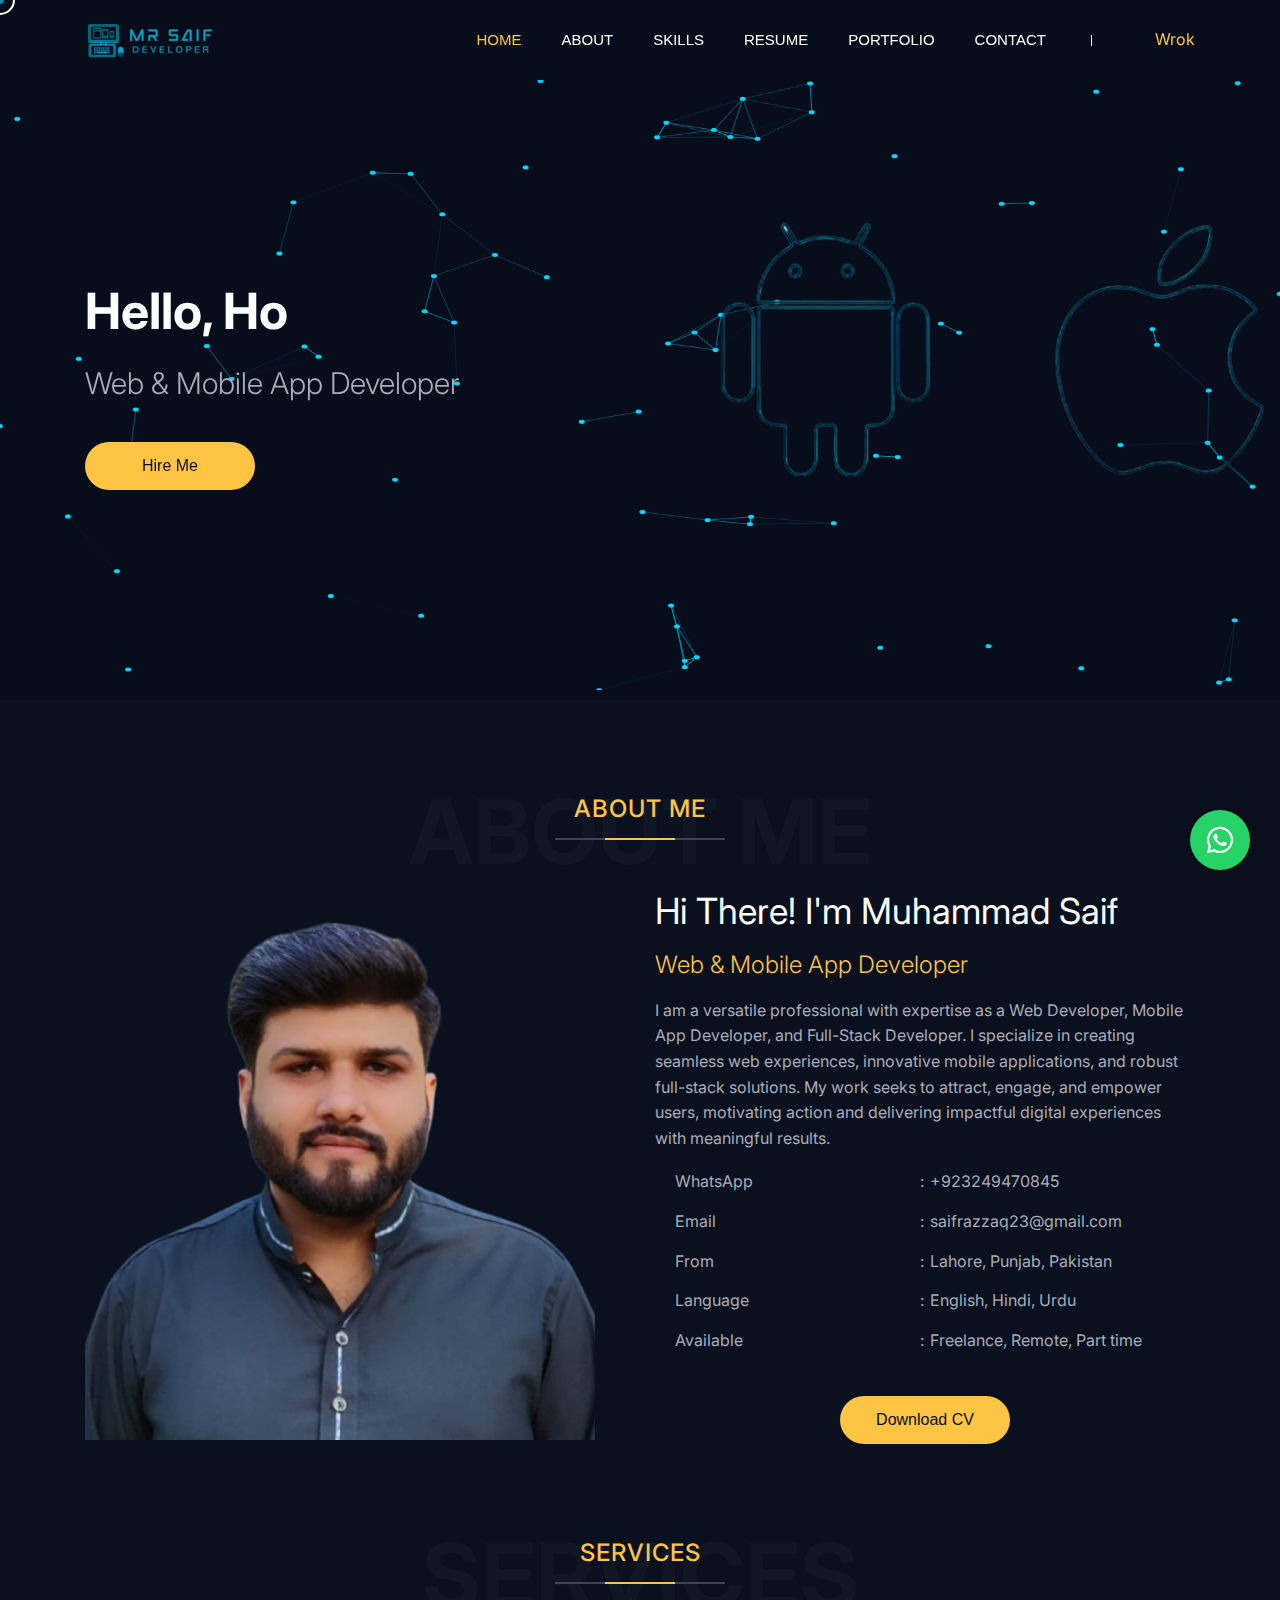
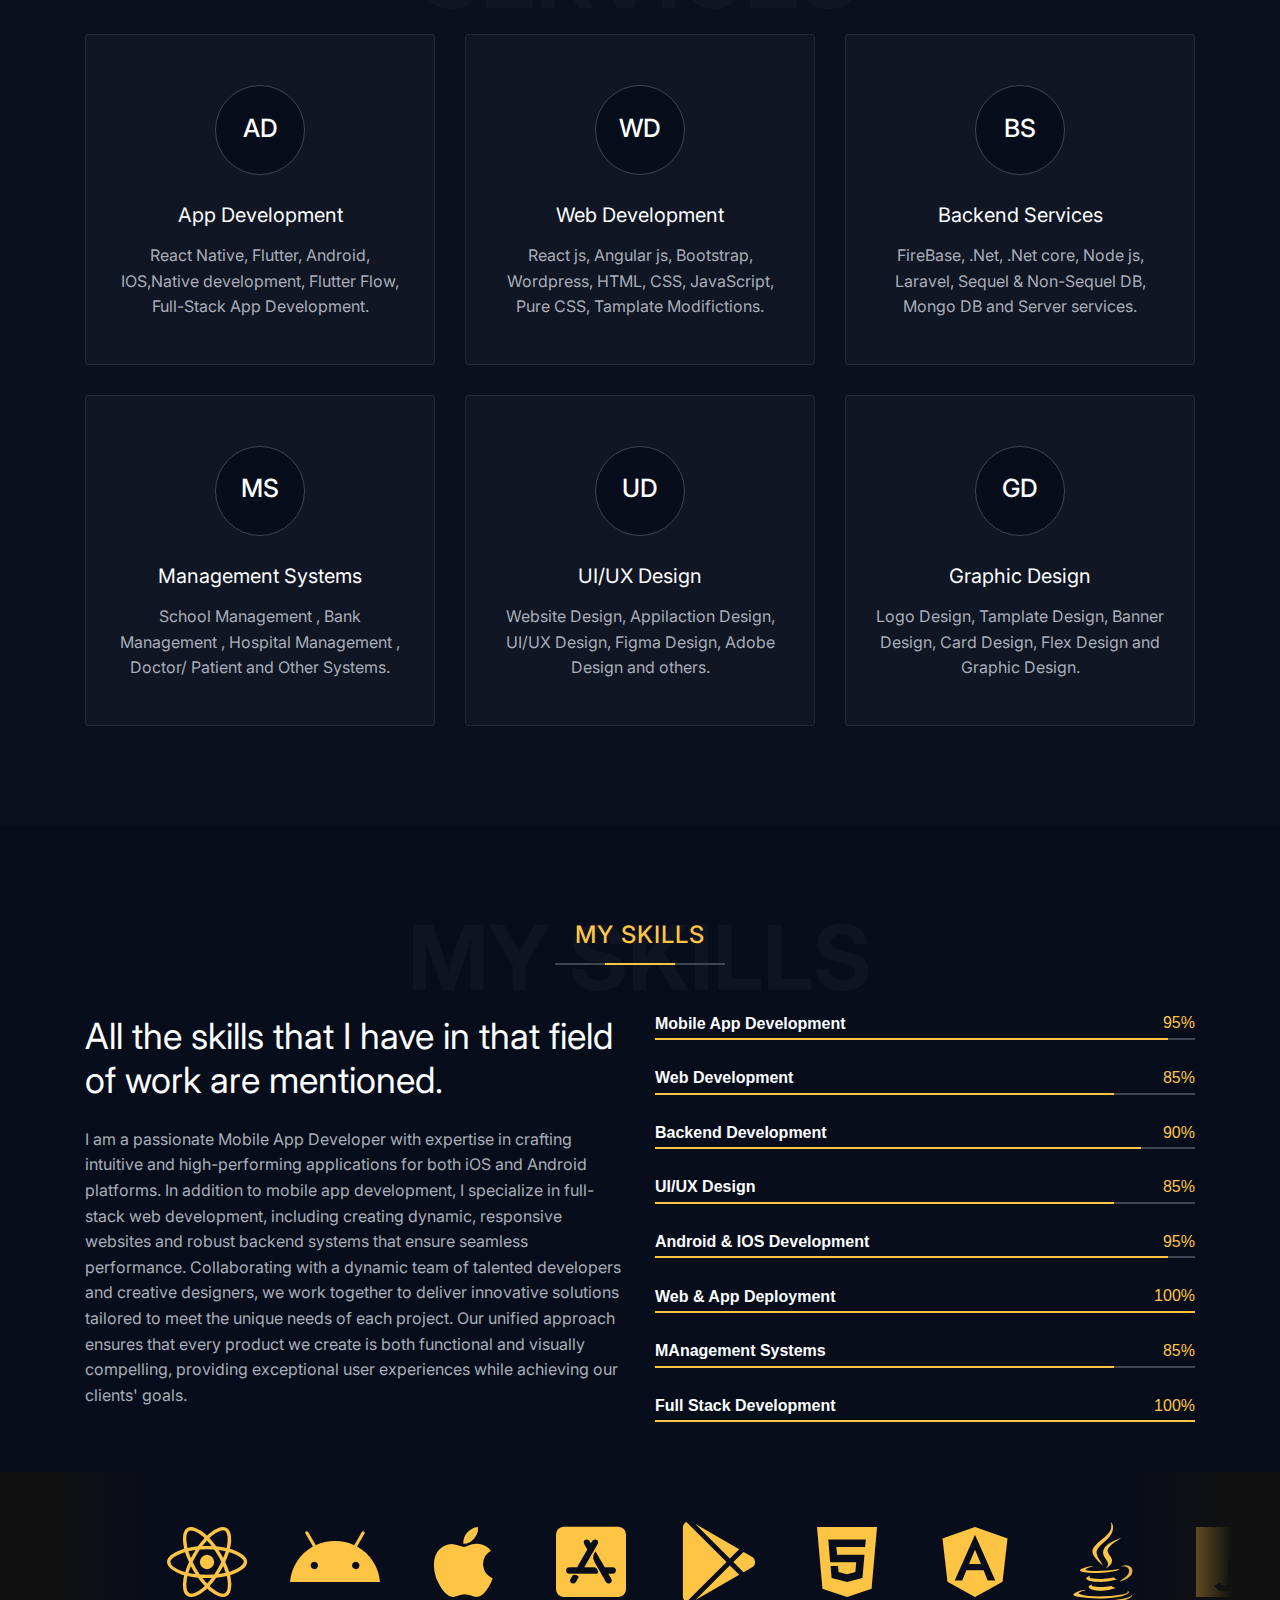
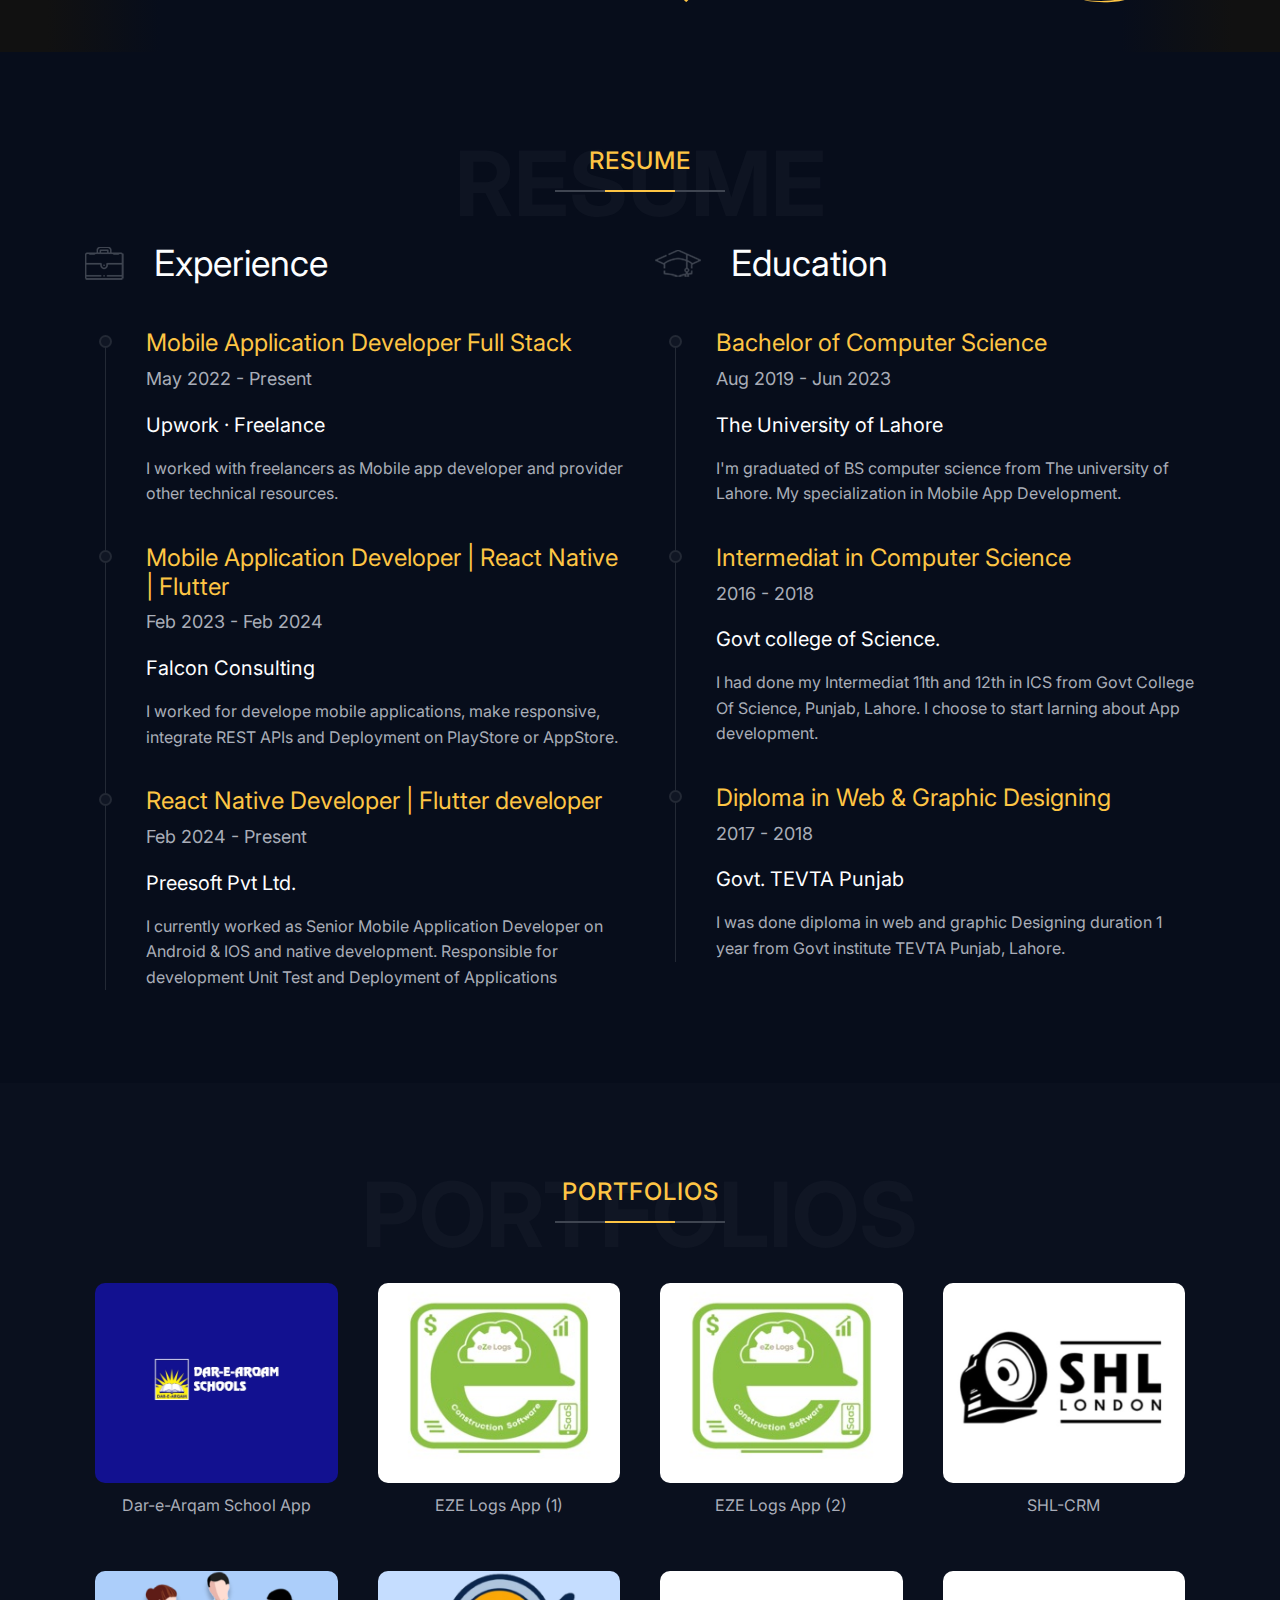
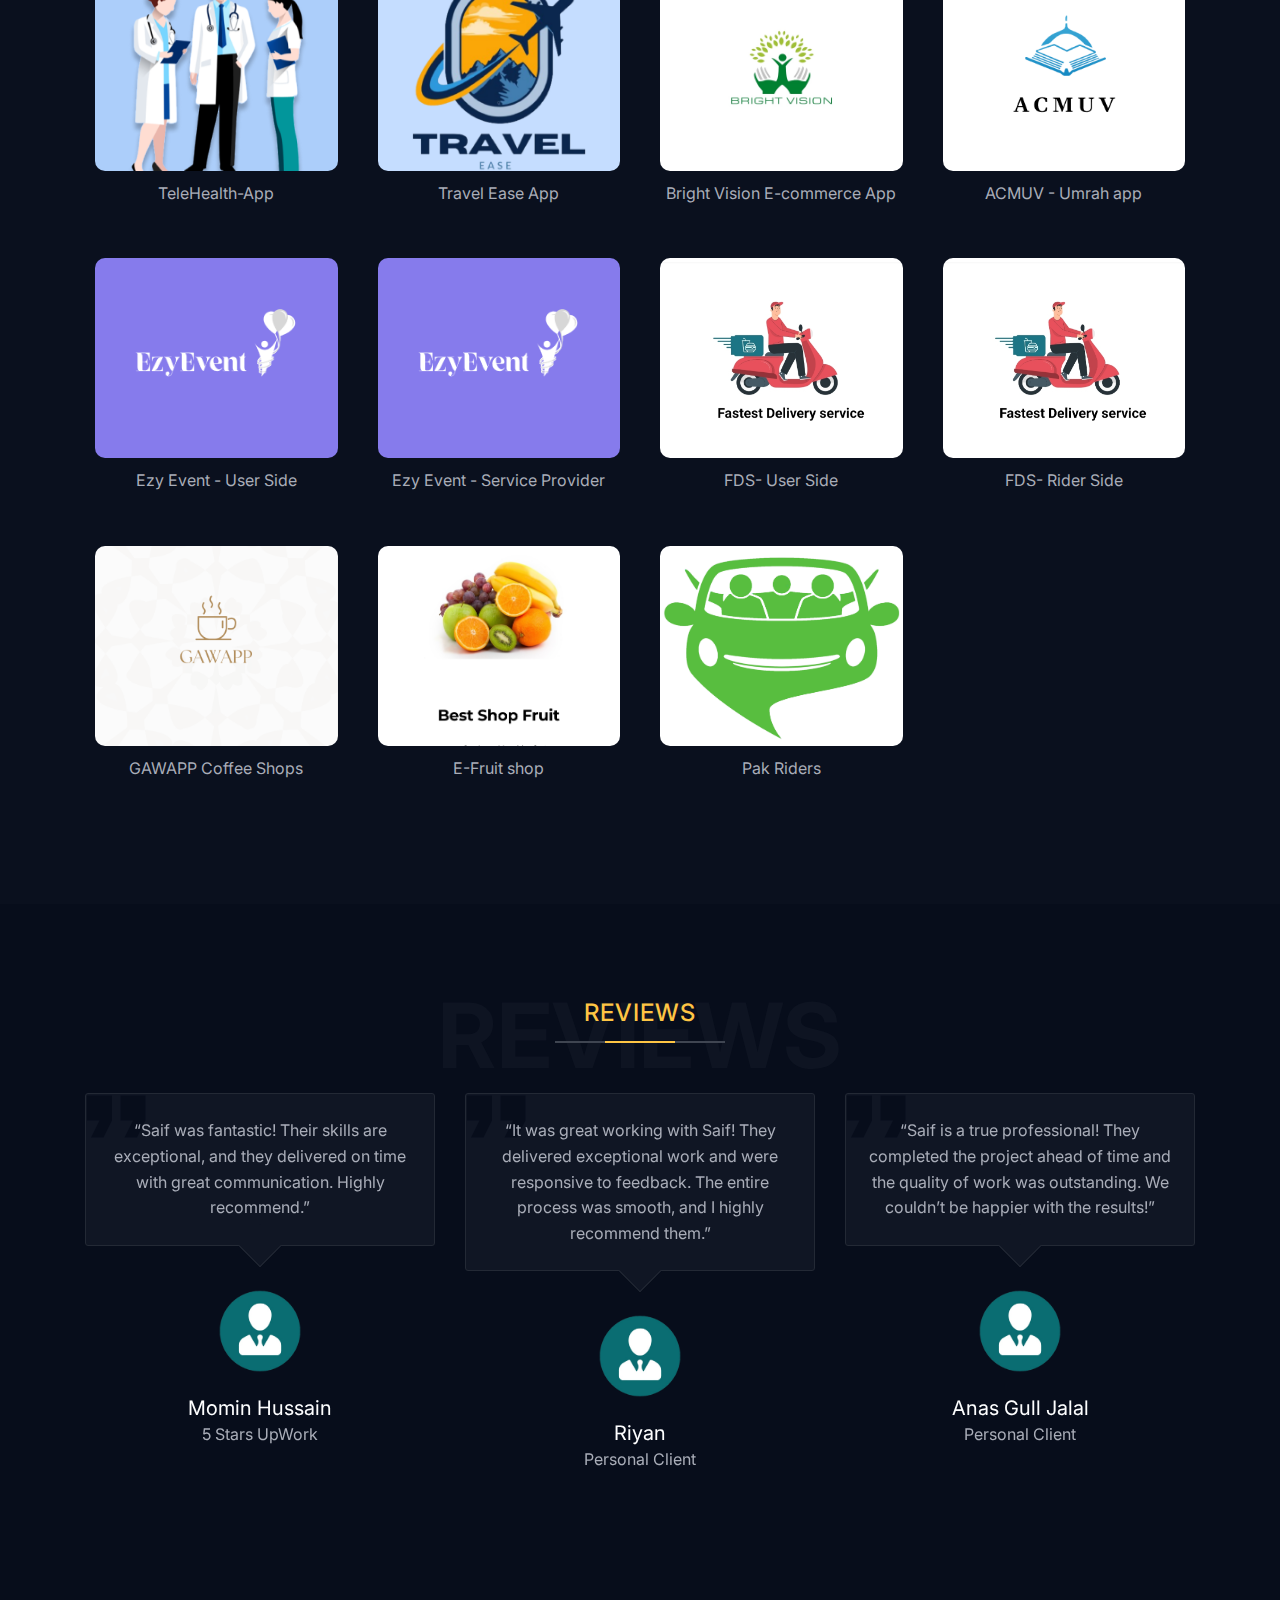
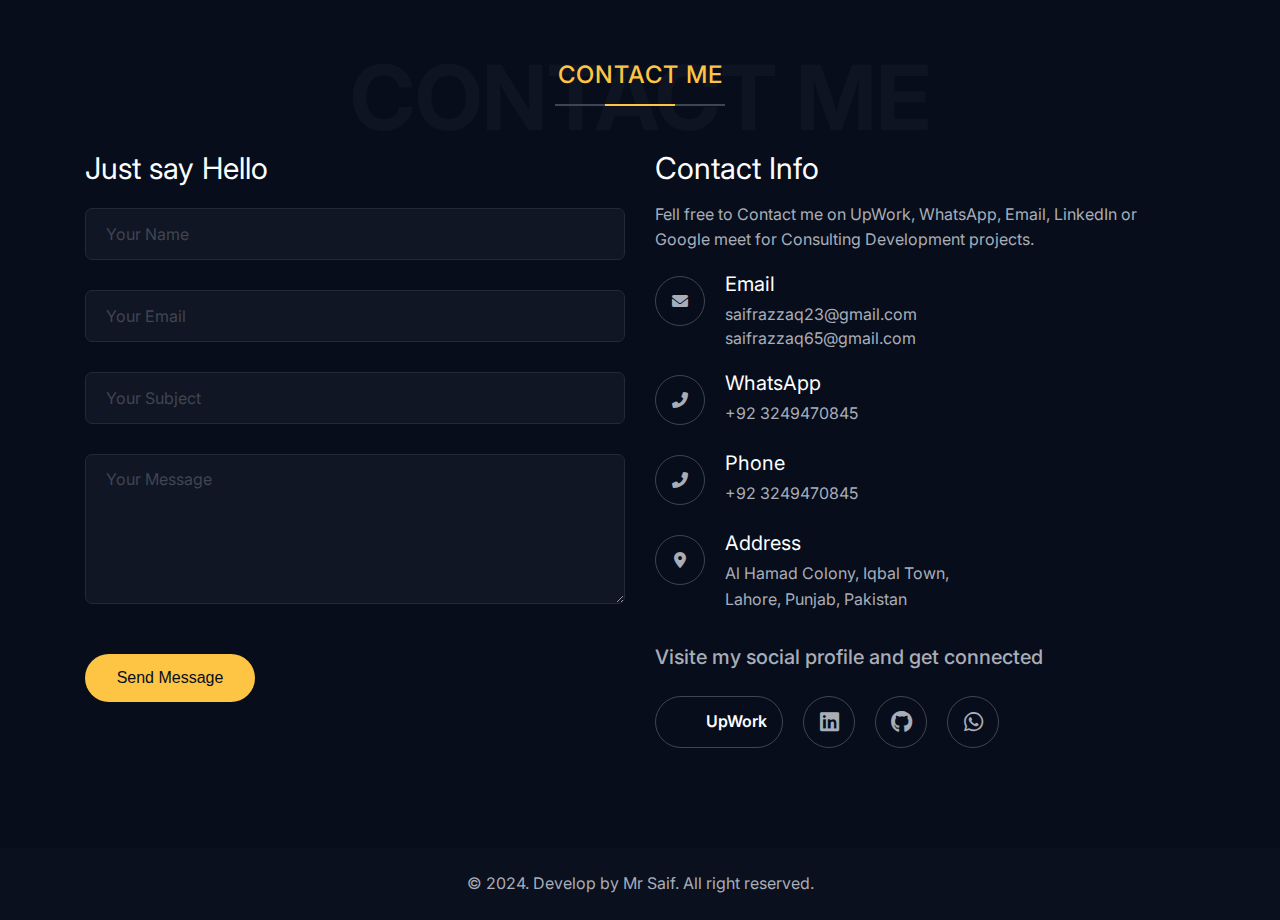
==== commit e45beb5b: "new fontawsome added" ====
--- a/index.html
+++ b/index.html
@@ -19,6 +19,7 @@
   <link rel="stylesheet" href="assets/css/animate.css" />
   <link rel="stylesheet" href="assets/css/style.css" />
   <link rel="stylesheet" href="assets/css/detail.css" />
+  <link rel="stylesheet" href="https://cdnjs.cloudflare.com/ajax/libs/font-awesome/6.0.0/css/all.min.css">
 
 </head>
 
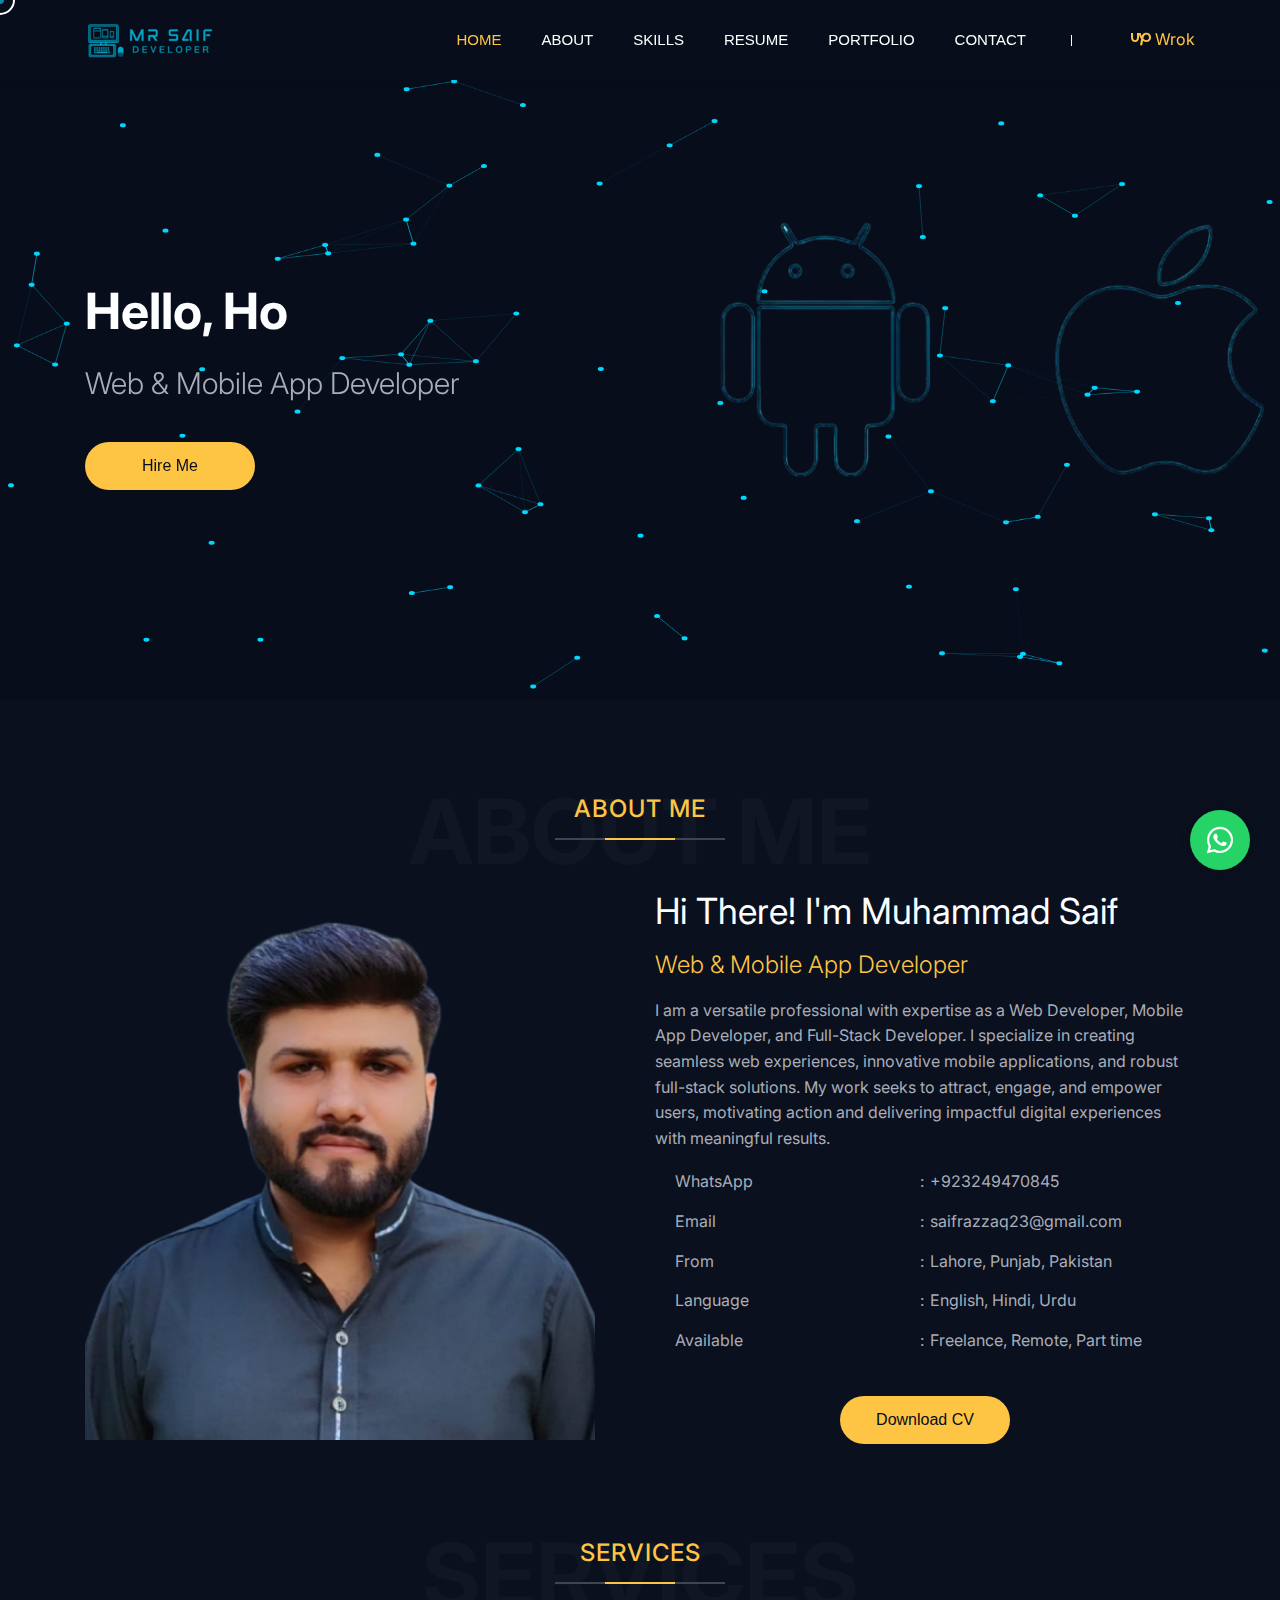
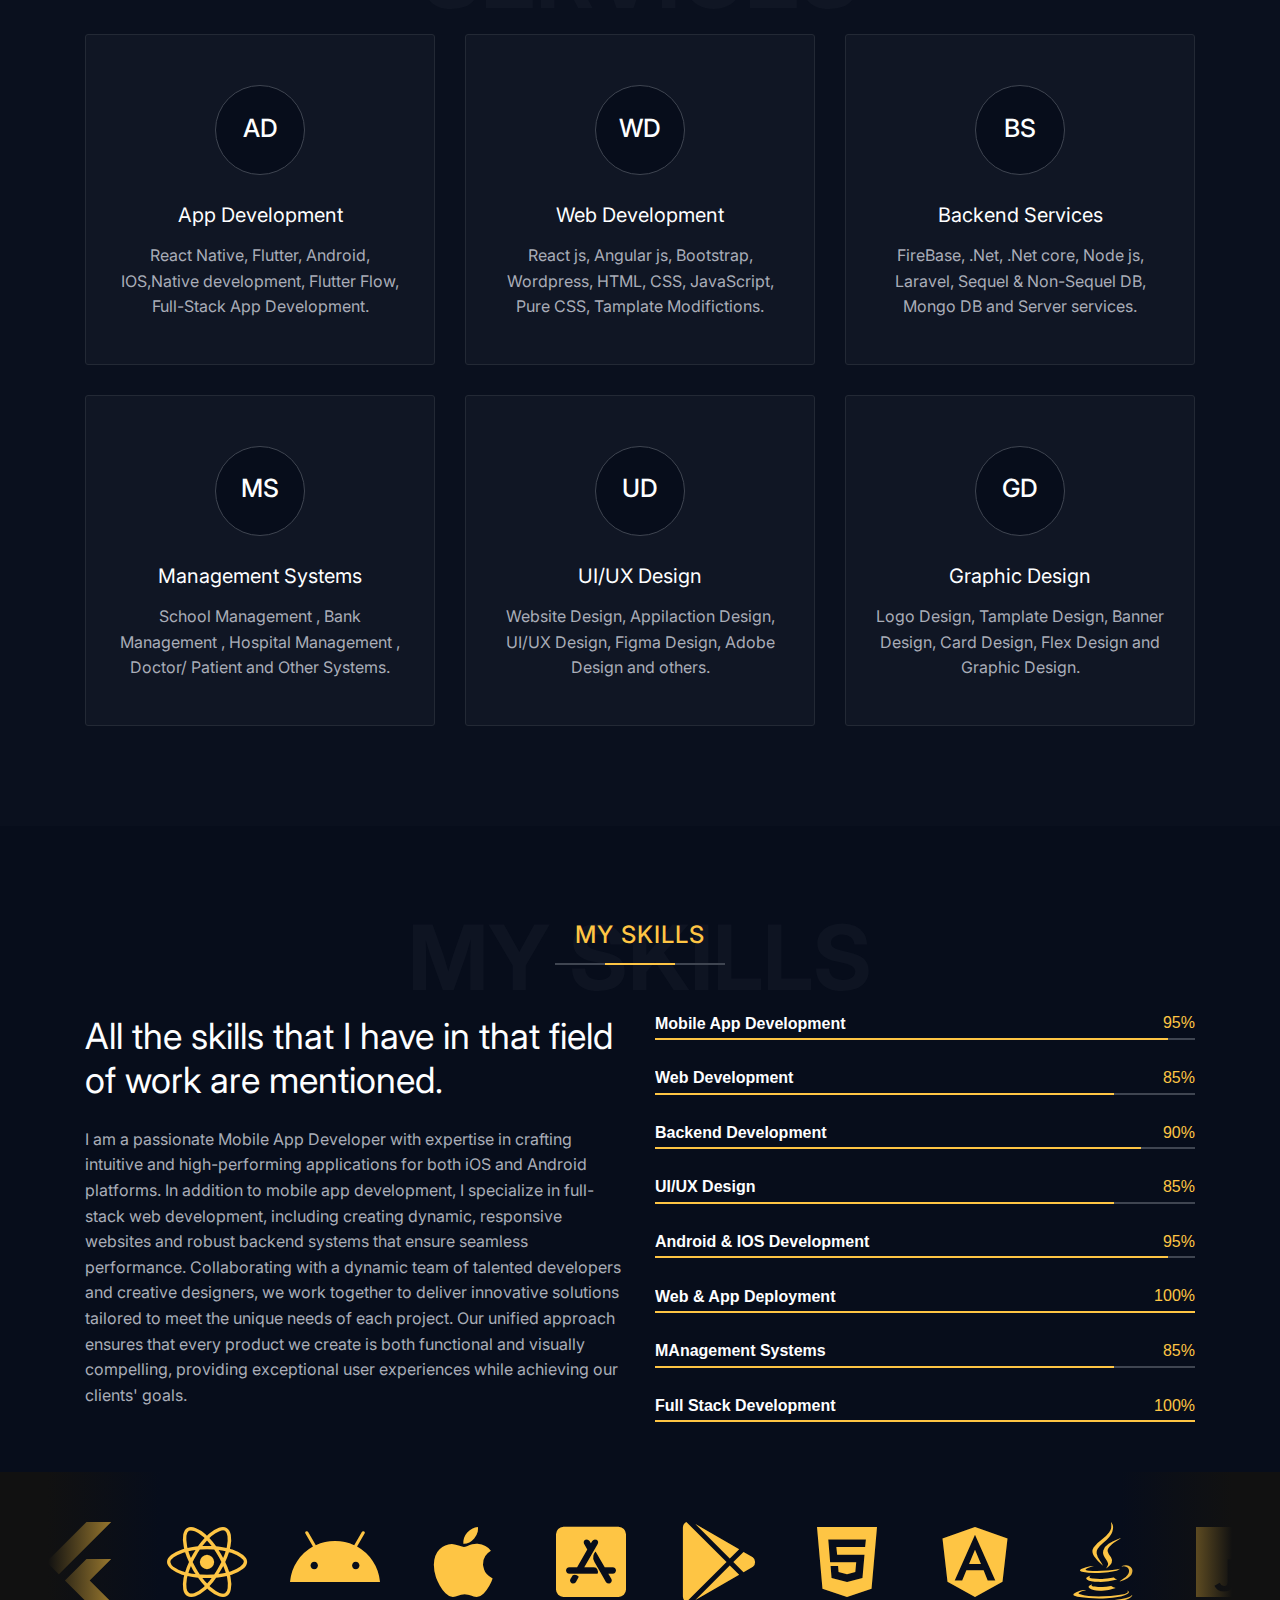
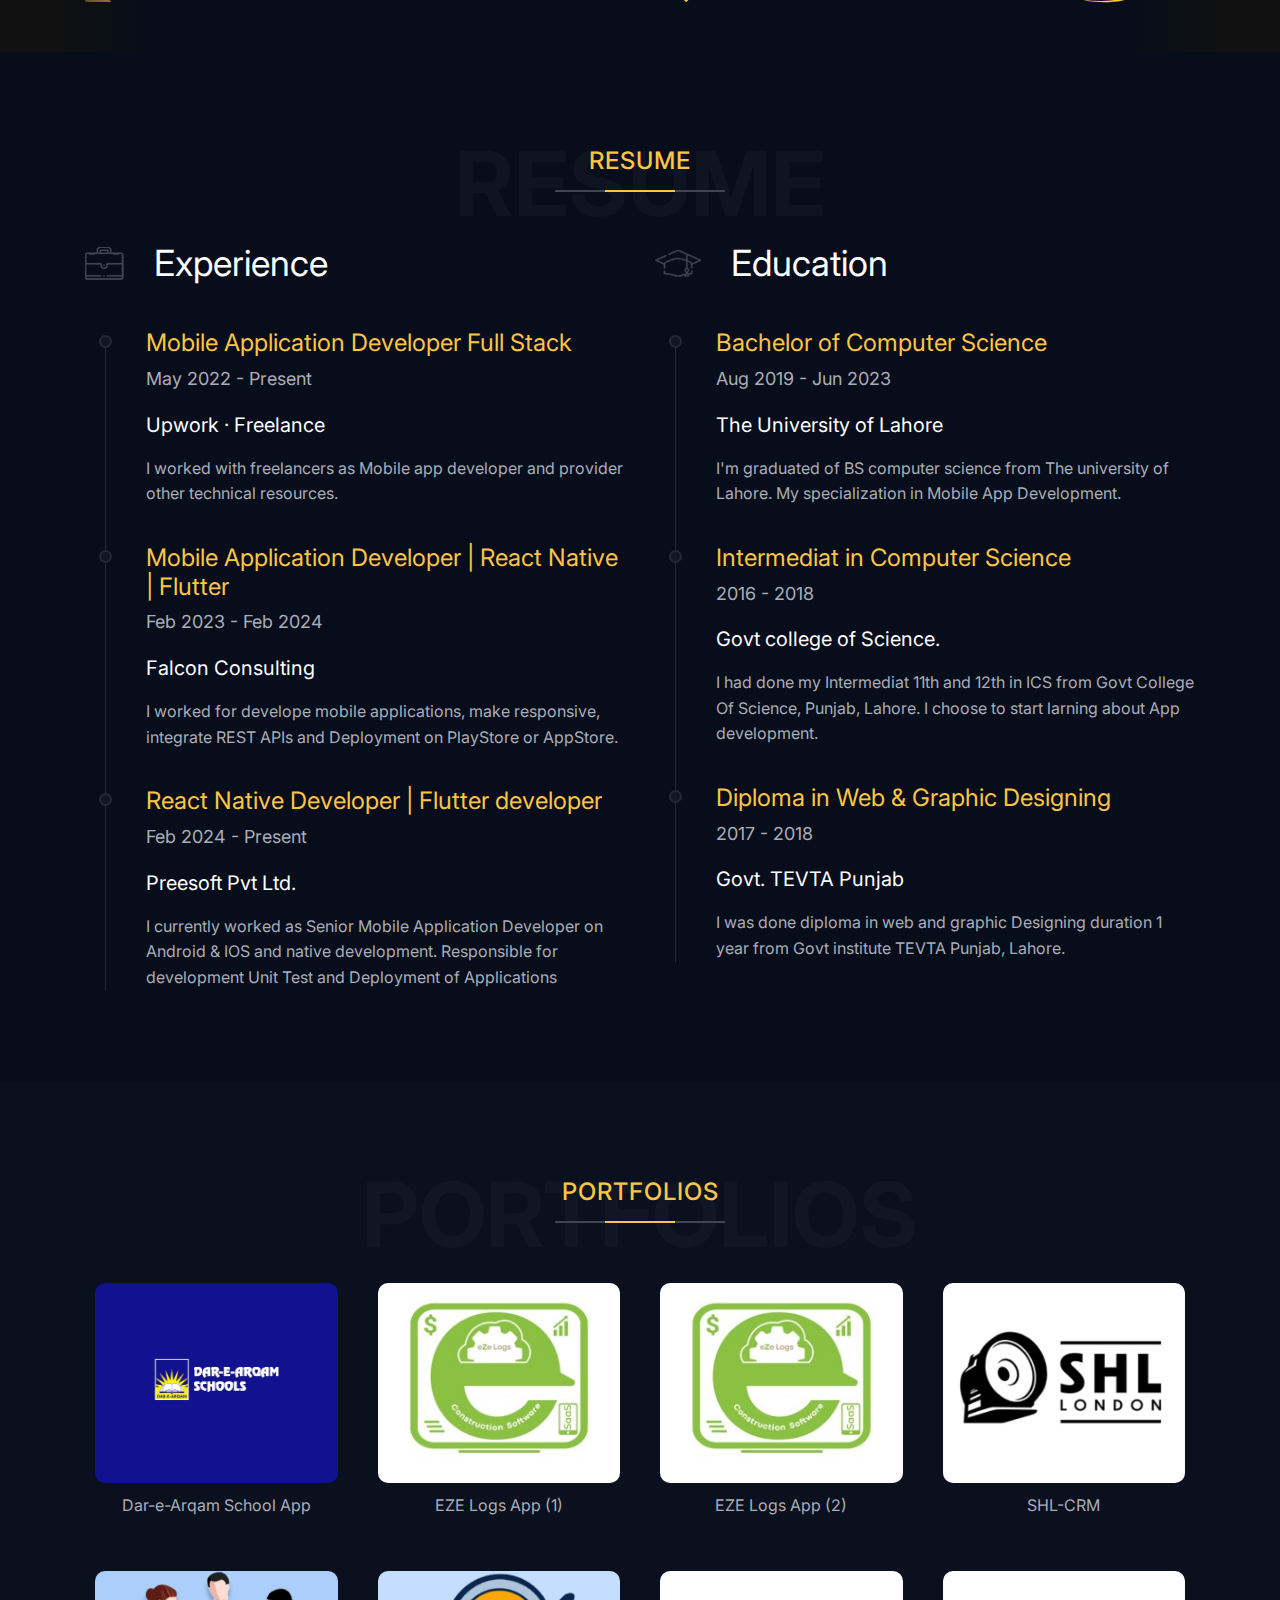
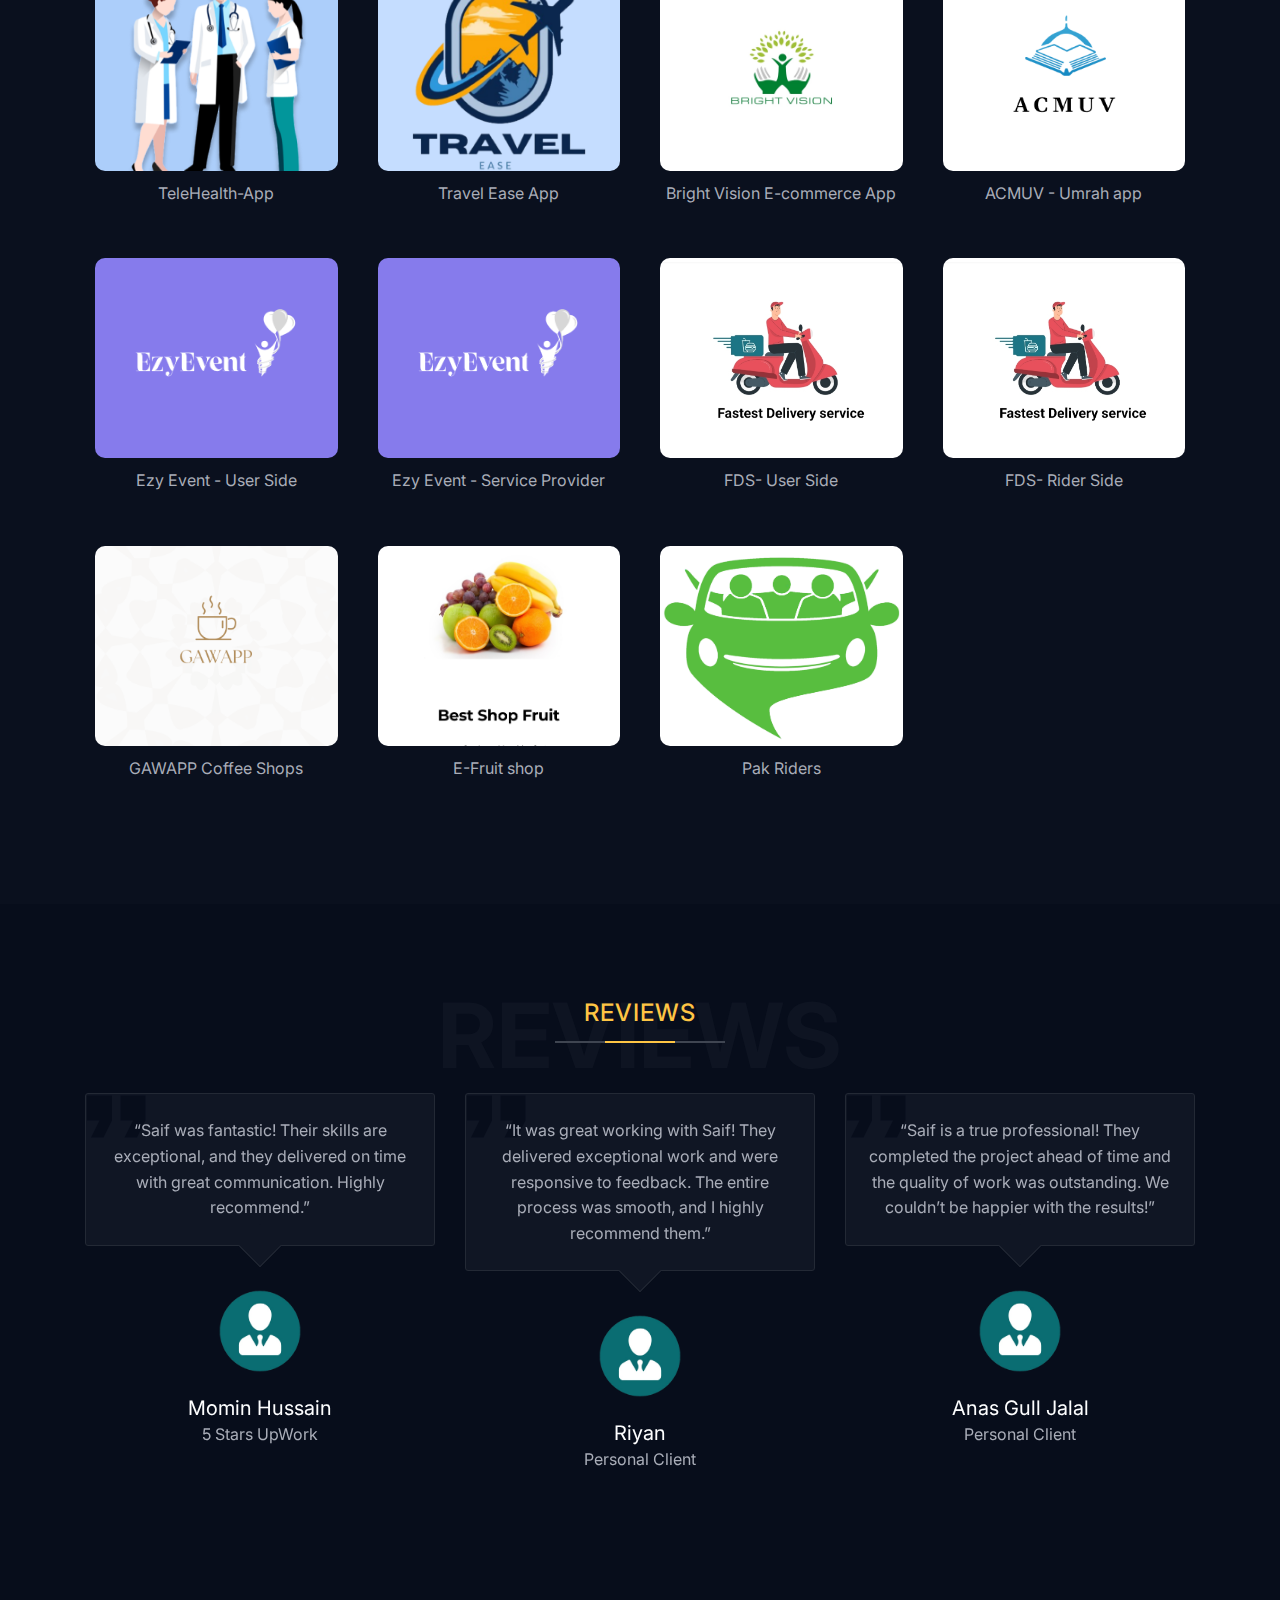
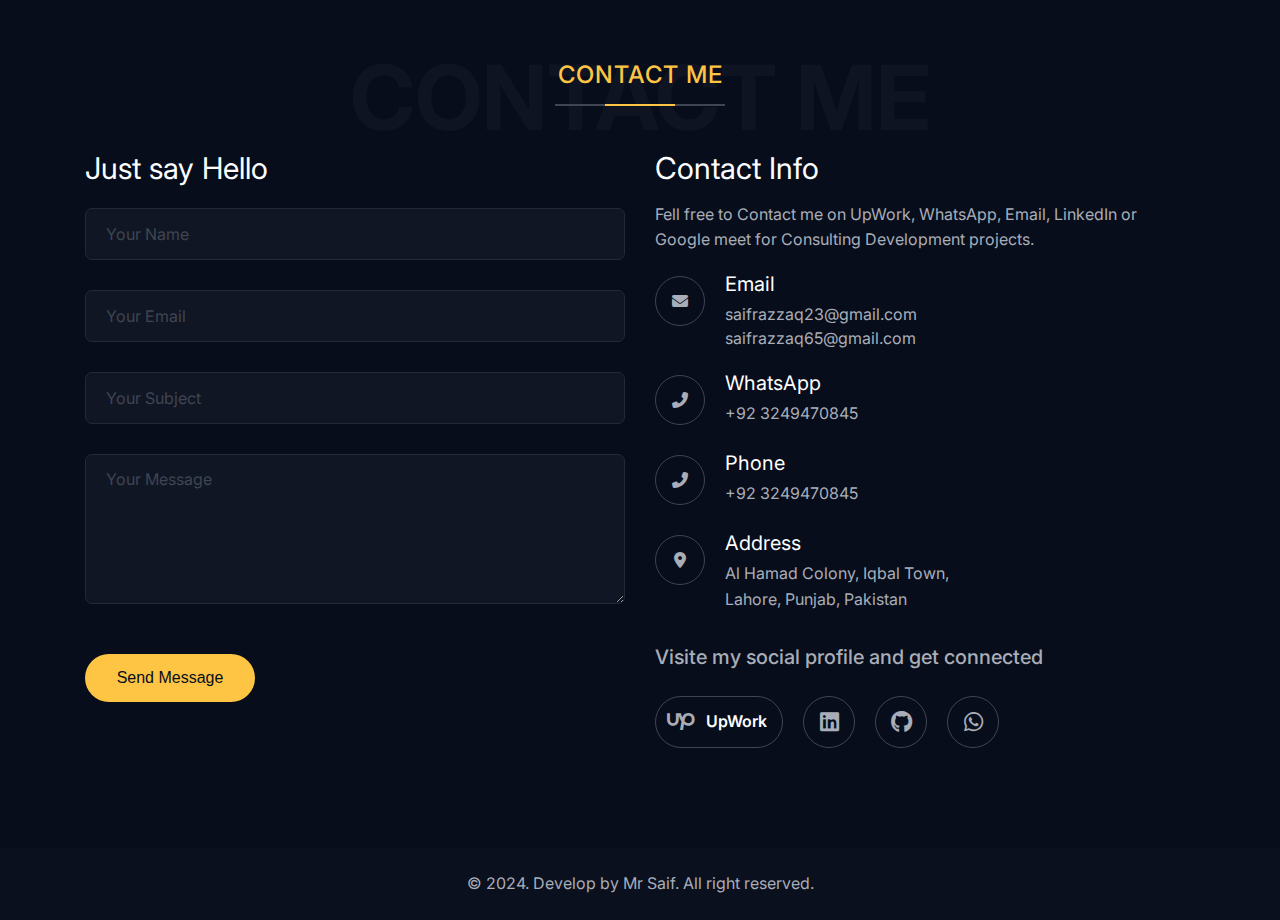
==== commit c5a60b70: "code push ad cdn" ====
--- a/index.html
+++ b/index.html
@@ -19,8 +19,6 @@
   <link rel="stylesheet" href="assets/css/animate.css" />
   <link rel="stylesheet" href="assets/css/style.css" />
   <link rel="stylesheet" href="assets/css/detail.css" />
-  <link rel="stylesheet" href="https://cdnjs.cloudflare.com/ajax/libs/font-awesome/6.0.0/css/all.min.css">
-
 </head>
 
 <body id="home">
@@ -1136,11 +1134,10 @@
   <script src="assets/js/lightgallery.min.js"></script>
   <script src="assets/js/wow.min.js"></script>
   <script src="assets/js/ripples.min.js"></script>
-  
+  <link rel="stylesheet" href="https://cdnjs.cloudflare.com/ajax/libs/font-awesome/6.7.2/css/all.min.css" integrity="sha512-Evv84Mr4kqVGRNSgIGL/F/aIDqQb7xQ2vcrdIwxfjThSH8CSR7PBEakCr51Ck+w+/U6swU2Im1vVX0SVk9ABhg==" crossorigin="anonymous" referrerpolicy="no-referrer" />
   <!-- <script src="assets/js/particles.min.js"></script> -->
   <script src="assets/js/main.js"></script>
   <script src="assets/js/script.js"></script>
-  <script src="https://kit.fontawesome.com/4a68ef3425.js" crossorigin="anonymous"></script>
   <script>
     document.querySelector('.st-btn').addEventListener('click', function (e) {
       e.preventDefault();  // Prevent default anchor link behavior
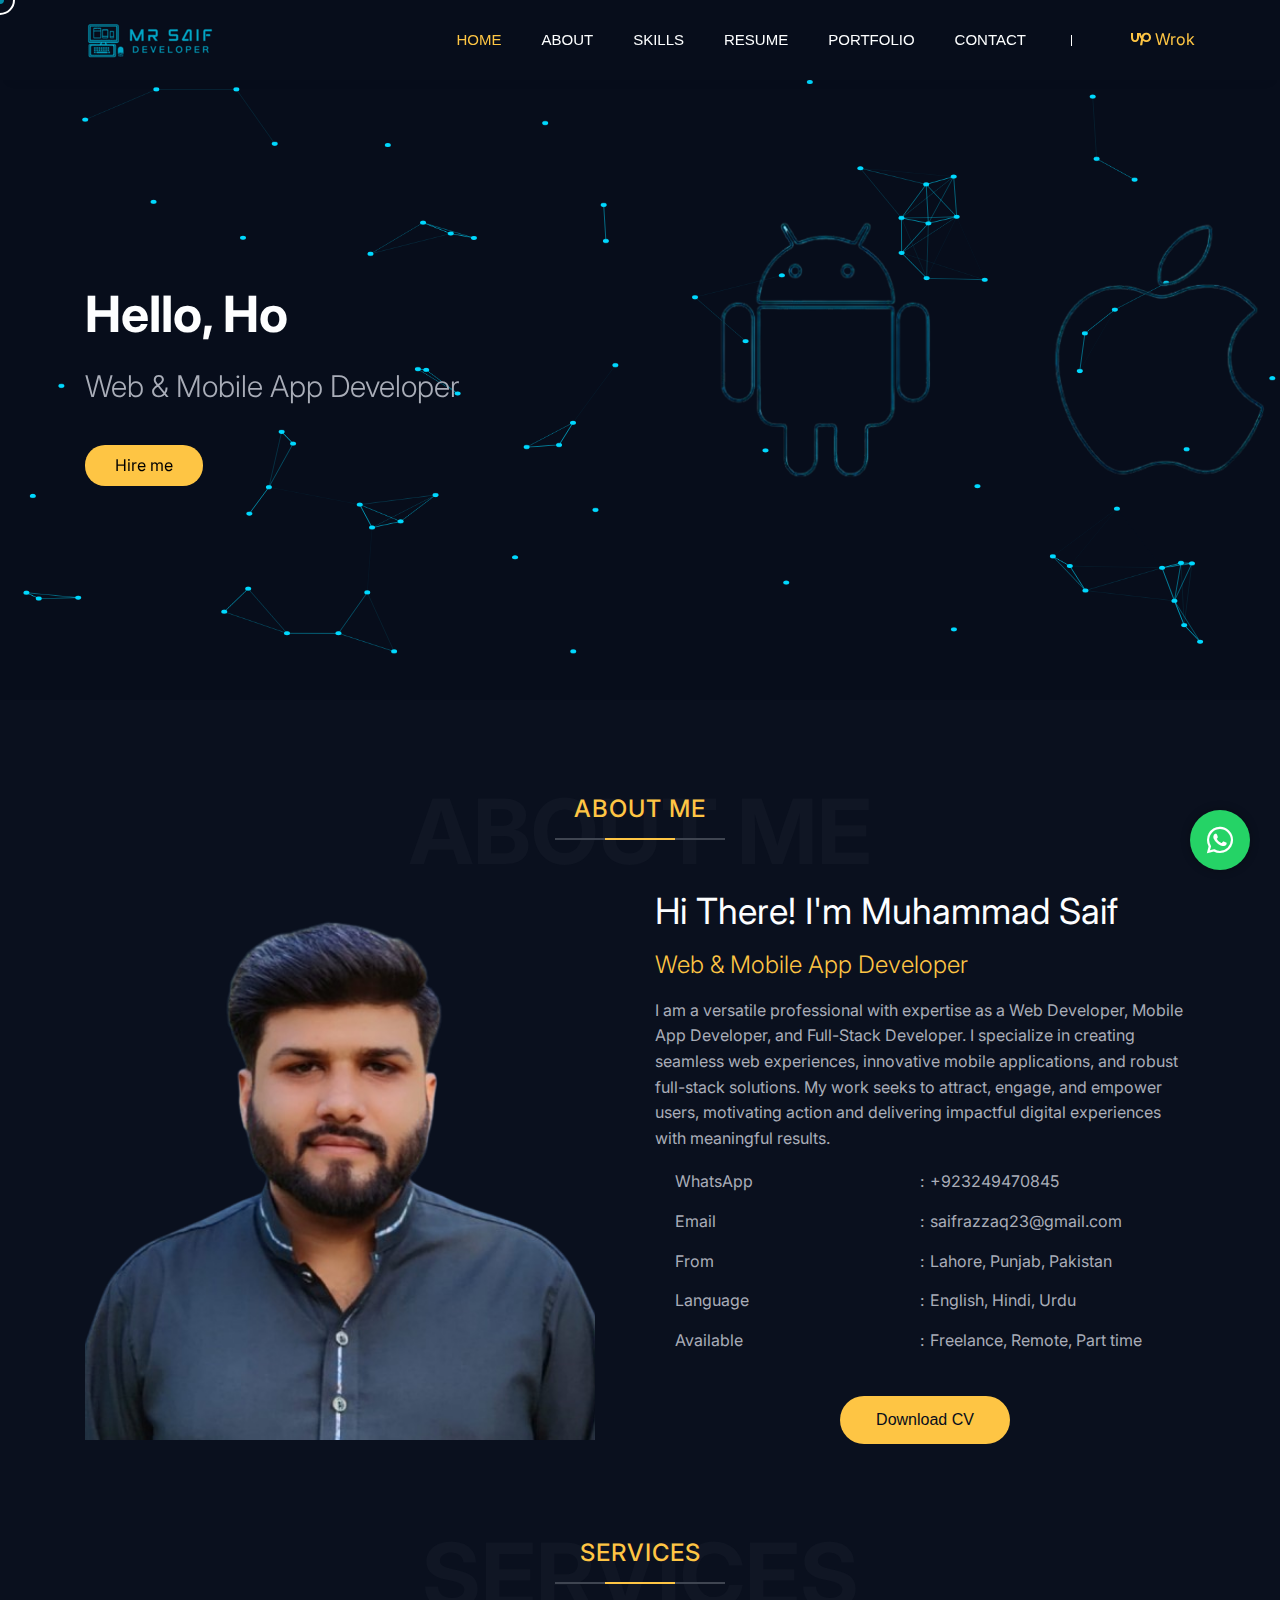
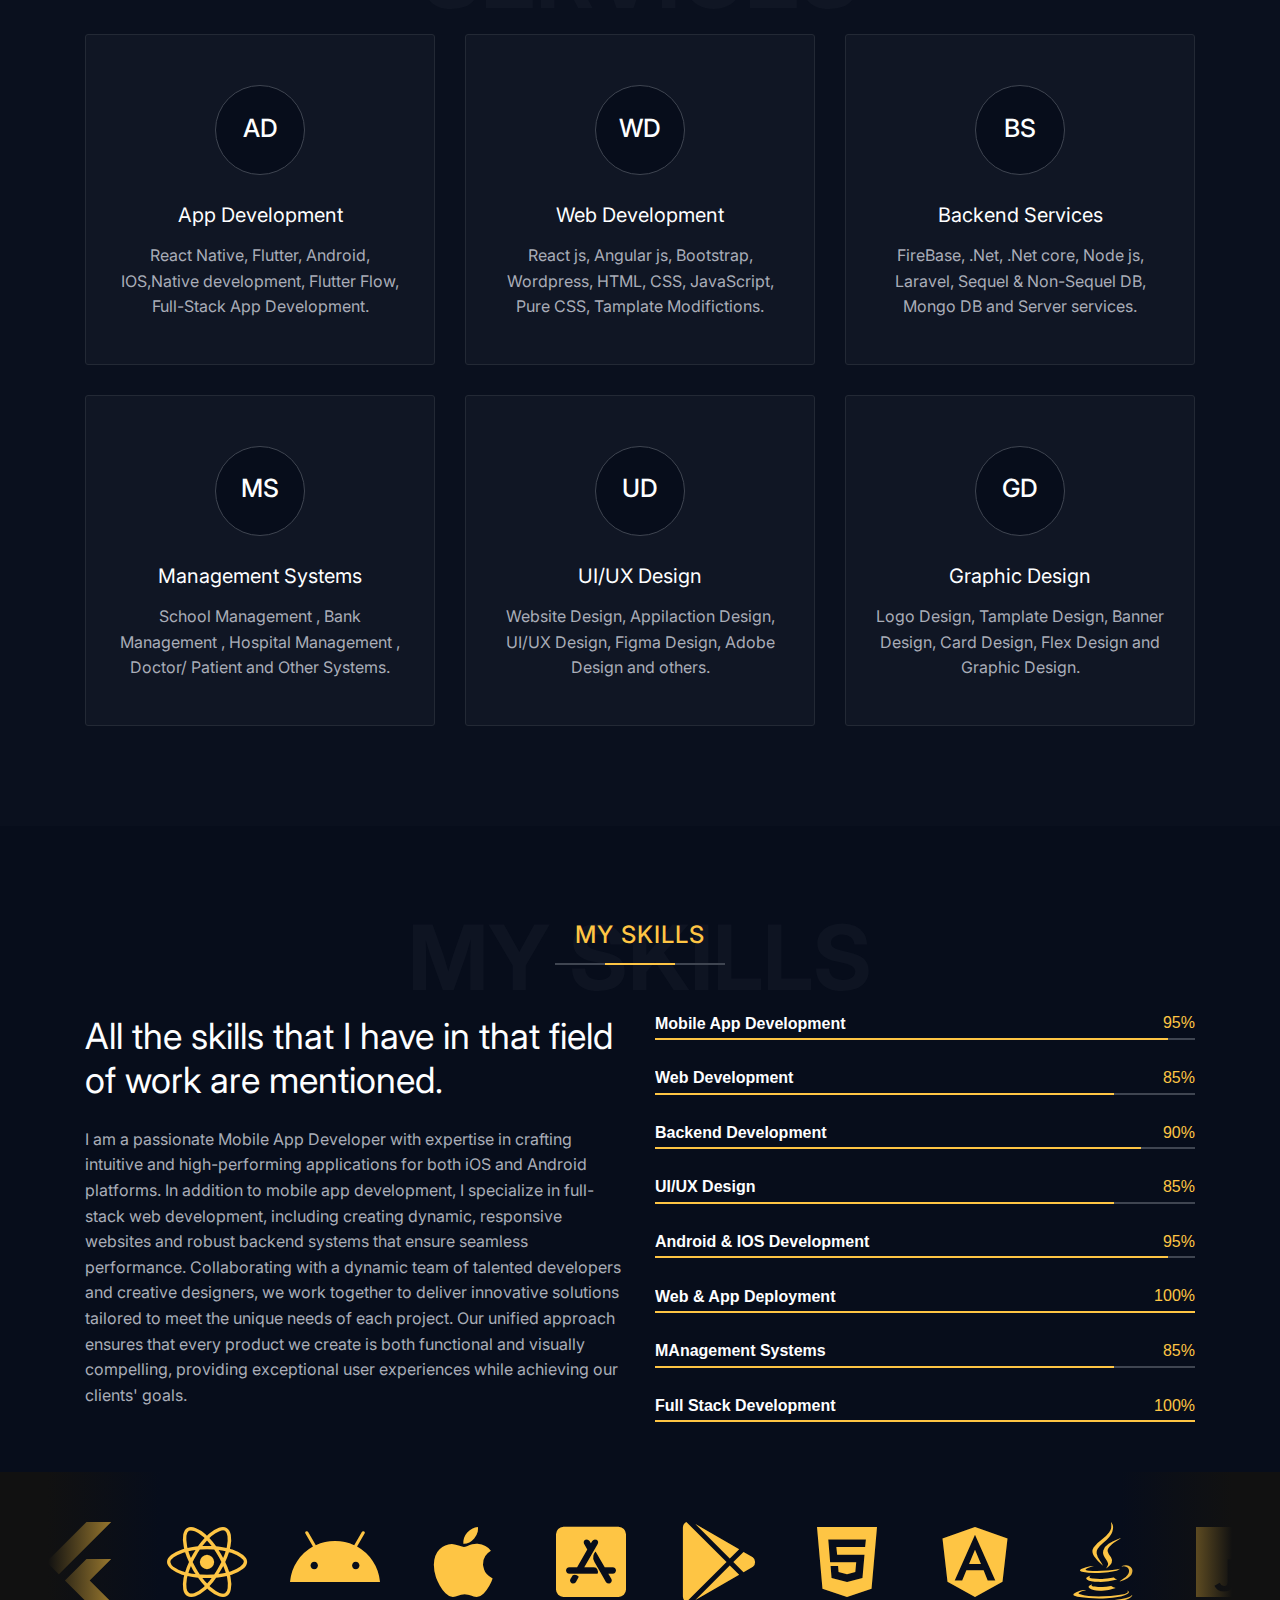
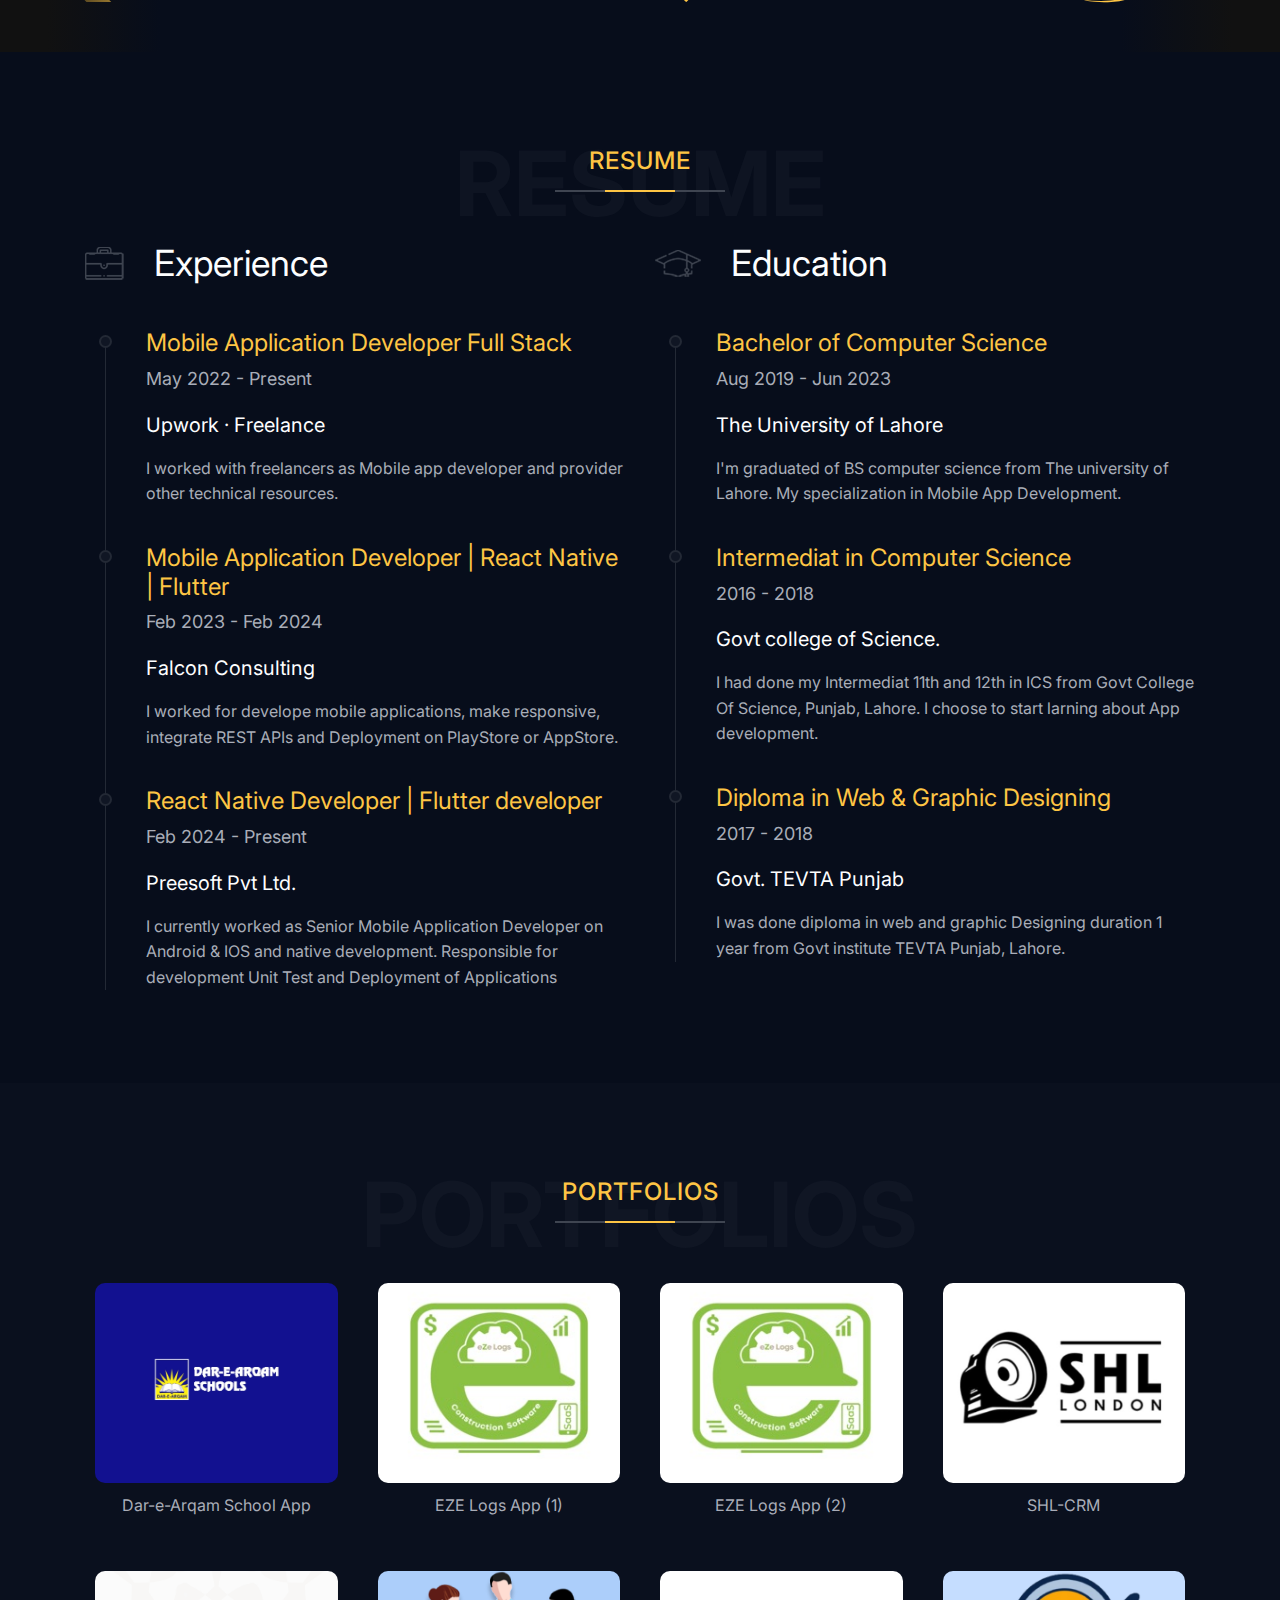
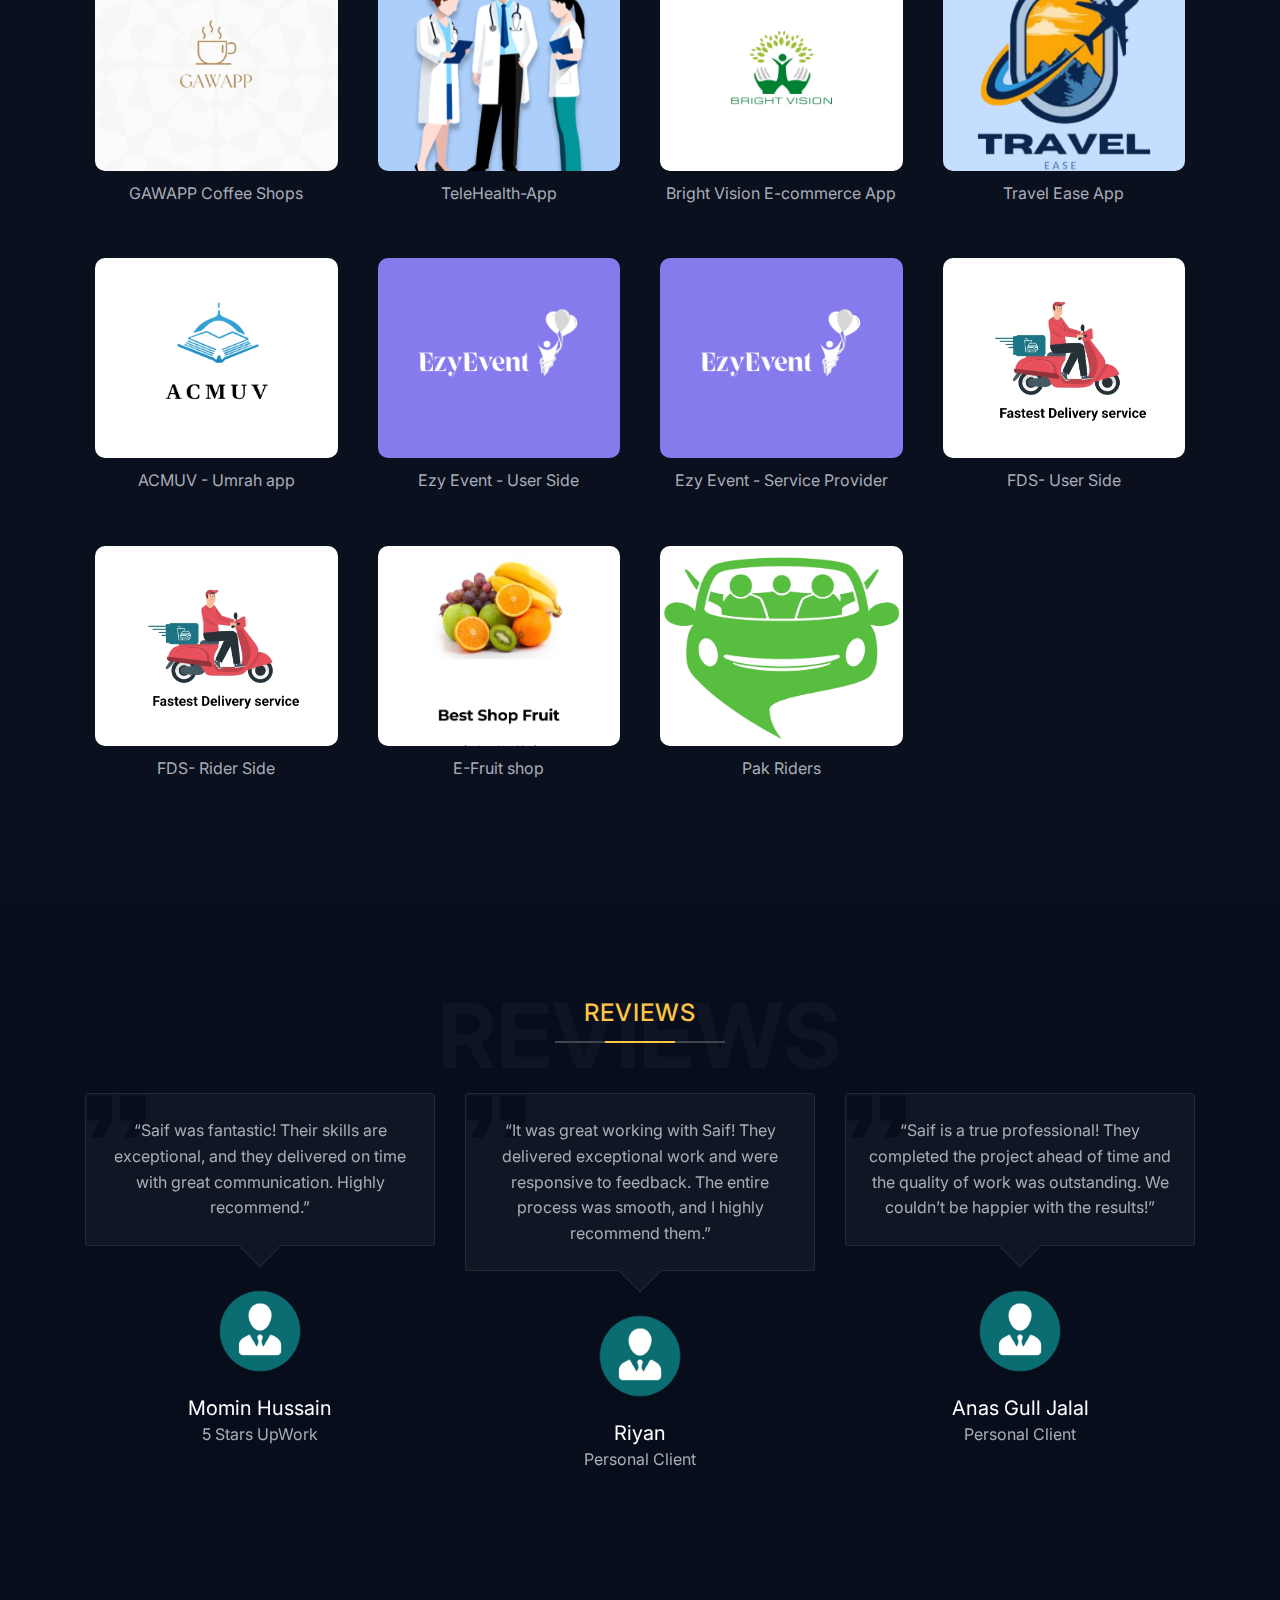
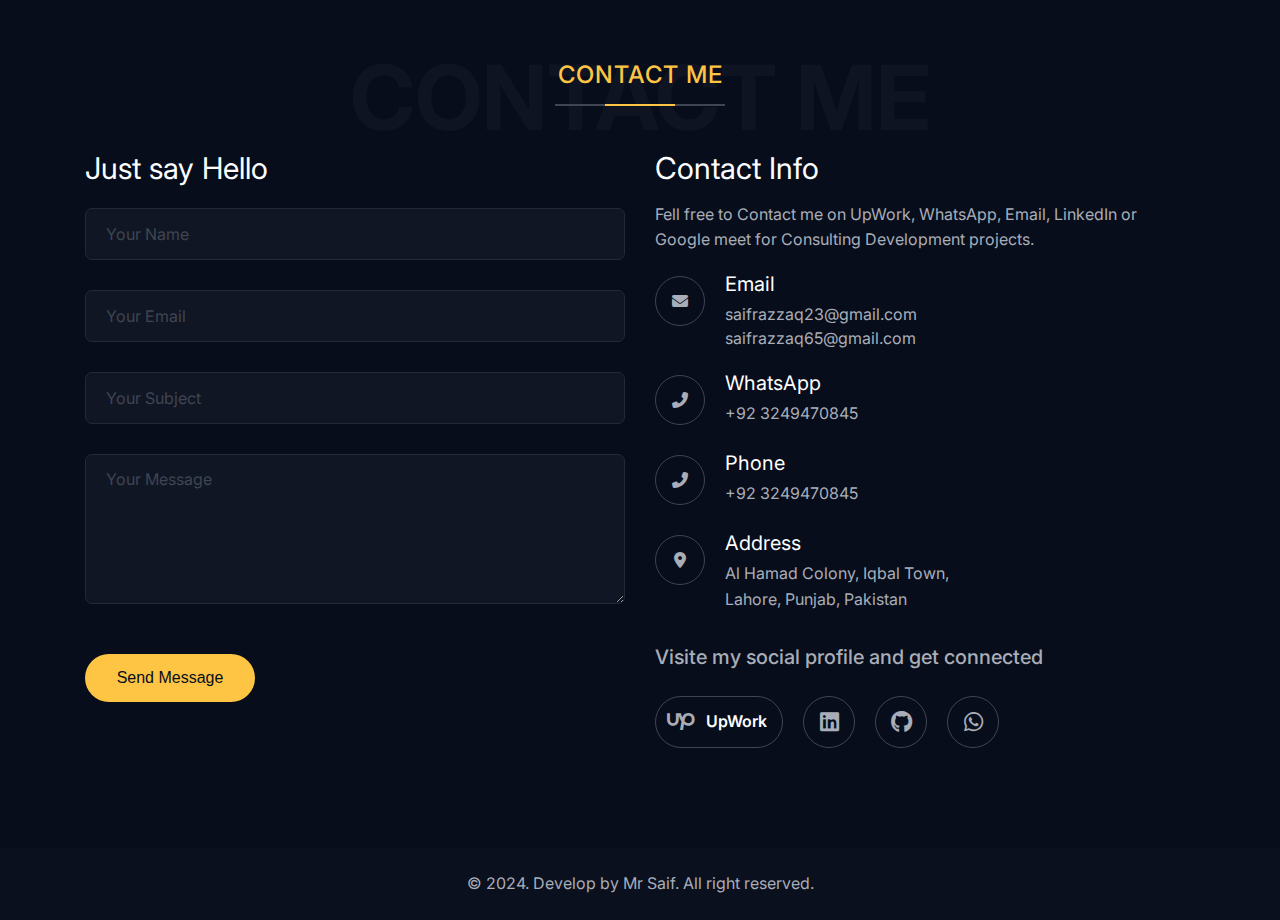
==== commit be9570ac: "new changes" ====
--- a/index.html
+++ b/index.html
@@ -41,7 +41,7 @@
                 <!-- <li><a href="#blog" class="st-smooth-move">Blog</a></li> -->
                 <li><a href="#contact" class="st-smooth-move">Contact</a></li>
               </ul>
-              
+
               <!-- <a href="https://www.upwork.com/freelancers/~015cc2af37ddd9db38?mp_source=share"
               class="st-social-btn active" target="_blank">
               <span class="st-social-icon"><i class="fa-brands fa-upwork"></i></span>
@@ -49,8 +49,8 @@
             </a> -->
               <div class="sp-phone">
                 <a href="https://www.upwork.com/freelancers/~015cc2af37ddd9db38?mp_source=share"
-                class="st-social-btn sp-phone-no" target="_blank">
-                <i class="fa-brands fa-upwork"></i> Wrok
+                  class="st-social-btn sp-phone-no" target="_blank">
+                  <i class="fa-brands fa-upwork"></i> Wrok
                 </a>
                 <!-- <div class="sp-phone-no">UpWork</div> -->
               </div>
@@ -77,8 +77,9 @@
         <div class="st-hero-text">
           <h1 id="typewriter"></h1>
           <h2>Web & Mobile App Developer </h2>
-          <div class="st-hero-btn">
-            <a href="#contact" class="st-btn st-style1 st-color1 st-smooth-move">Hire me</a>
+          <div class="custom-hero-btn">
+            <a href="https://www.upwork.com/freelancers/~015cc2af37ddd9db38?mp_source=share"
+              class="custom-btn custom-style1 custom-color1" target="_blank">Hire me</a>
           </div>
 
         </div>
@@ -721,6 +722,13 @@
           <p>SHL-CRM</p>
         </div>
 
+        <div class="grid-item" onclick="openModal(3)">
+          <div class="st-portfolio-img">
+            <img src="assets/img/portfolio/GawApp/0.png" alt="Portfolio Project 3">
+          </div>
+          <p>GAWAPP Coffee Shops</p>
+        </div>
+
 
         <div class="grid-item" onclick="openModal(11)">
           <div class="st-portfolio-img">
@@ -729,6 +737,14 @@
           <p>TeleHealth-App</p>
         </div>
 
+           <!-- Grid item for project 2 -->
+           <div class="grid-item" onclick="openModal(2)">
+            <div class="st-portfolio-img">
+              <img src="assets/img/portfolio/brightVisionApp/0.png" alt="Portfolio Project 2">
+            </div>
+            <p>Bright Vision E-commerce App</p>
+          </div>
+
         <div class="grid-item" onclick="openModal(12)">
           <div class="st-portfolio-img">
             <img src="assets/img/portfolio/travelEase/cover.png" alt="Portfolio Project 5">
@@ -737,13 +753,7 @@
         </div>
 
 
-        <!-- Grid item for project 2 -->
-        <div class="grid-item" onclick="openModal(2)">
-          <div class="st-portfolio-img">
-            <img src="assets/img/portfolio/brightVisionApp/0.png" alt="Portfolio Project 2">
-          </div>
-          <p>Bright Vision E-commerce App</p>
-        </div>
+     
 
         <div class="grid-item" onclick="openModal(8)">
           <div class="st-portfolio-img">
@@ -783,13 +793,7 @@
           <p>FDS- Rider Side</p>
         </div>
 
-        <div class="grid-item" onclick="openModal(3)">
-          <div class="st-portfolio-img">
-            <img src="assets/img/portfolio/GawApp/0.png" alt="Portfolio Project 3">
-          </div>
-          <p>GAWAPP Coffee Shops</p>
-        </div>
-
+        
         <div class="grid-item" onclick="openModal(9)">
           <div class="st-portfolio-img">
             <img src="assets/img/portfolio/fruitApp/cover.png" alt="Portfolio Project 5">
@@ -823,7 +827,17 @@
       <p id="modal-description"></p>
       <p id="modal-technologies"></p>
       <p id="modal-associate"></p>
-      <div id="modal-images" class="modal-images-container"></div>
+
+      <div id="modal-buttons" class="modal-buttons-container">
+        <a id="play-store-btn" class="modal-btn" target="_blank">PlayStore</a>
+        <a id="app-store-btn" class="modal-btn" target="_blank">AppStore</a>
+        <a id="website-btn" class="modal-btn" target="_blank">Website</a>
+      </div>
+      <!-- Loading spinner and image container -->
+      <div id="modal-images-container">
+        <div id="loading-message">Loading images...</div>
+        <div id="modal-images" class="modal-images-container" style="display: none;"></div>
+      </div>
     </div>
   </div>
 
@@ -1134,7 +1148,9 @@
   <script src="assets/js/lightgallery.min.js"></script>
   <script src="assets/js/wow.min.js"></script>
   <script src="assets/js/ripples.min.js"></script>
-  <link rel="stylesheet" href="https://cdnjs.cloudflare.com/ajax/libs/font-awesome/6.7.2/css/all.min.css" integrity="sha512-Evv84Mr4kqVGRNSgIGL/F/aIDqQb7xQ2vcrdIwxfjThSH8CSR7PBEakCr51Ck+w+/U6swU2Im1vVX0SVk9ABhg==" crossorigin="anonymous" referrerpolicy="no-referrer" />
+  <link rel="stylesheet" href="https://cdnjs.cloudflare.com/ajax/libs/font-awesome/6.7.2/css/all.min.css"
+    integrity="sha512-Evv84Mr4kqVGRNSgIGL/F/aIDqQb7xQ2vcrdIwxfjThSH8CSR7PBEakCr51Ck+w+/U6swU2Im1vVX0SVk9ABhg=="
+    crossorigin="anonymous" referrerpolicy="no-referrer" />
   <!-- <script src="assets/js/particles.min.js"></script> -->
   <script src="assets/js/main.js"></script>
   <script src="assets/js/script.js"></script>
--- a/assets/css/style.css
+++ b/assets/css/style.css
@@ -202,6 +202,16 @@
   height: 8px;
   background-color:rgb(3, 141, 168);
 }
+/* Hide cursor on mobile devices */
+@media (max-width: 480px)  {
+  body {
+    cursor: none;
+  }
+  #cursor-outer,
+  #cursor-inner {
+    display: none; /* Hide custom cursor */
+  }
+}
 
  /* curser end */
 
@@ -1615,7 +1625,7 @@
   color: #222;
 }
 
-.st-hero-btn-group .st-btn:not(:last-child) {
+.st-hero-btn{
   margin-right: 12px;
 }
 
--- a/assets/css/detail.css
+++ b/assets/css/detail.css
@@ -552,3 +552,82 @@
 .custom-rotate {
   transform: rotate(45deg); 
 } */
+
+/* Style for the custom hero section */
+.custom-hero-text {
+  text-align: center;
+  padding: 50px;
+}
+
+.custom-hero-btn {
+  margin-top: 20px; /* Add space above the button */
+}
+
+.custom-btn {
+  display: inline-block;
+  padding: 8px;
+  padding-left: 30px;
+  padding-right: 30px;
+  background-color:  #fec544; /* Button color */
+  color: black;
+  text-decoration: none; /* Remove underline */
+  border-radius: 20px;
+  text-align: center;
+  font-size: 16px;
+  transition: background-color 0.3s ease;
+}
+
+.custom-btn:hover {
+  background-color: #fec544; /* Darker shade on hover */
+  color: #111;
+}
+
+/* Style for loading spinner or message */
+#loading-message {
+  text-align: center;
+  font-size: 18px;
+  color: #888;
+  padding: 20px;
+  display: block;  /* Show loading message initially */
+}
+
+/* Style for modal images container */
+.modal-images-container {
+  display: flex;
+  /* justify-content: center; */
+  /* align-items: center; */
+  /* height: 200px; */
+  position: relative;
+}
+
+/* Style for modal buttons container */
+.modal-buttons-container {
+  display: flex;
+  justify-content: left; /* Space out the buttons evenly */
+  margin-top: 20px;
+  gap: 5px;
+}
+
+/* Style for individual buttons */
+.modal-btn {
+  padding: 10px 14px;
+  background-color: #0a6e73; /* Green background for buttons */
+  color: white;
+  text-decoration: none;
+  border-radius: 5px;
+  font-size: 16px;
+  text-align: center;
+  transition: background-color 0.3s ease;
+}
+
+.modal-btn:hover {
+  background-color: #033c3f; /* Darker green on hover */
+  color: white;
+
+}
+
+/* .modal-images-container img {
+  margin: 10px;
+  max-width: 100%;
+  max-height: 100px;
+} */
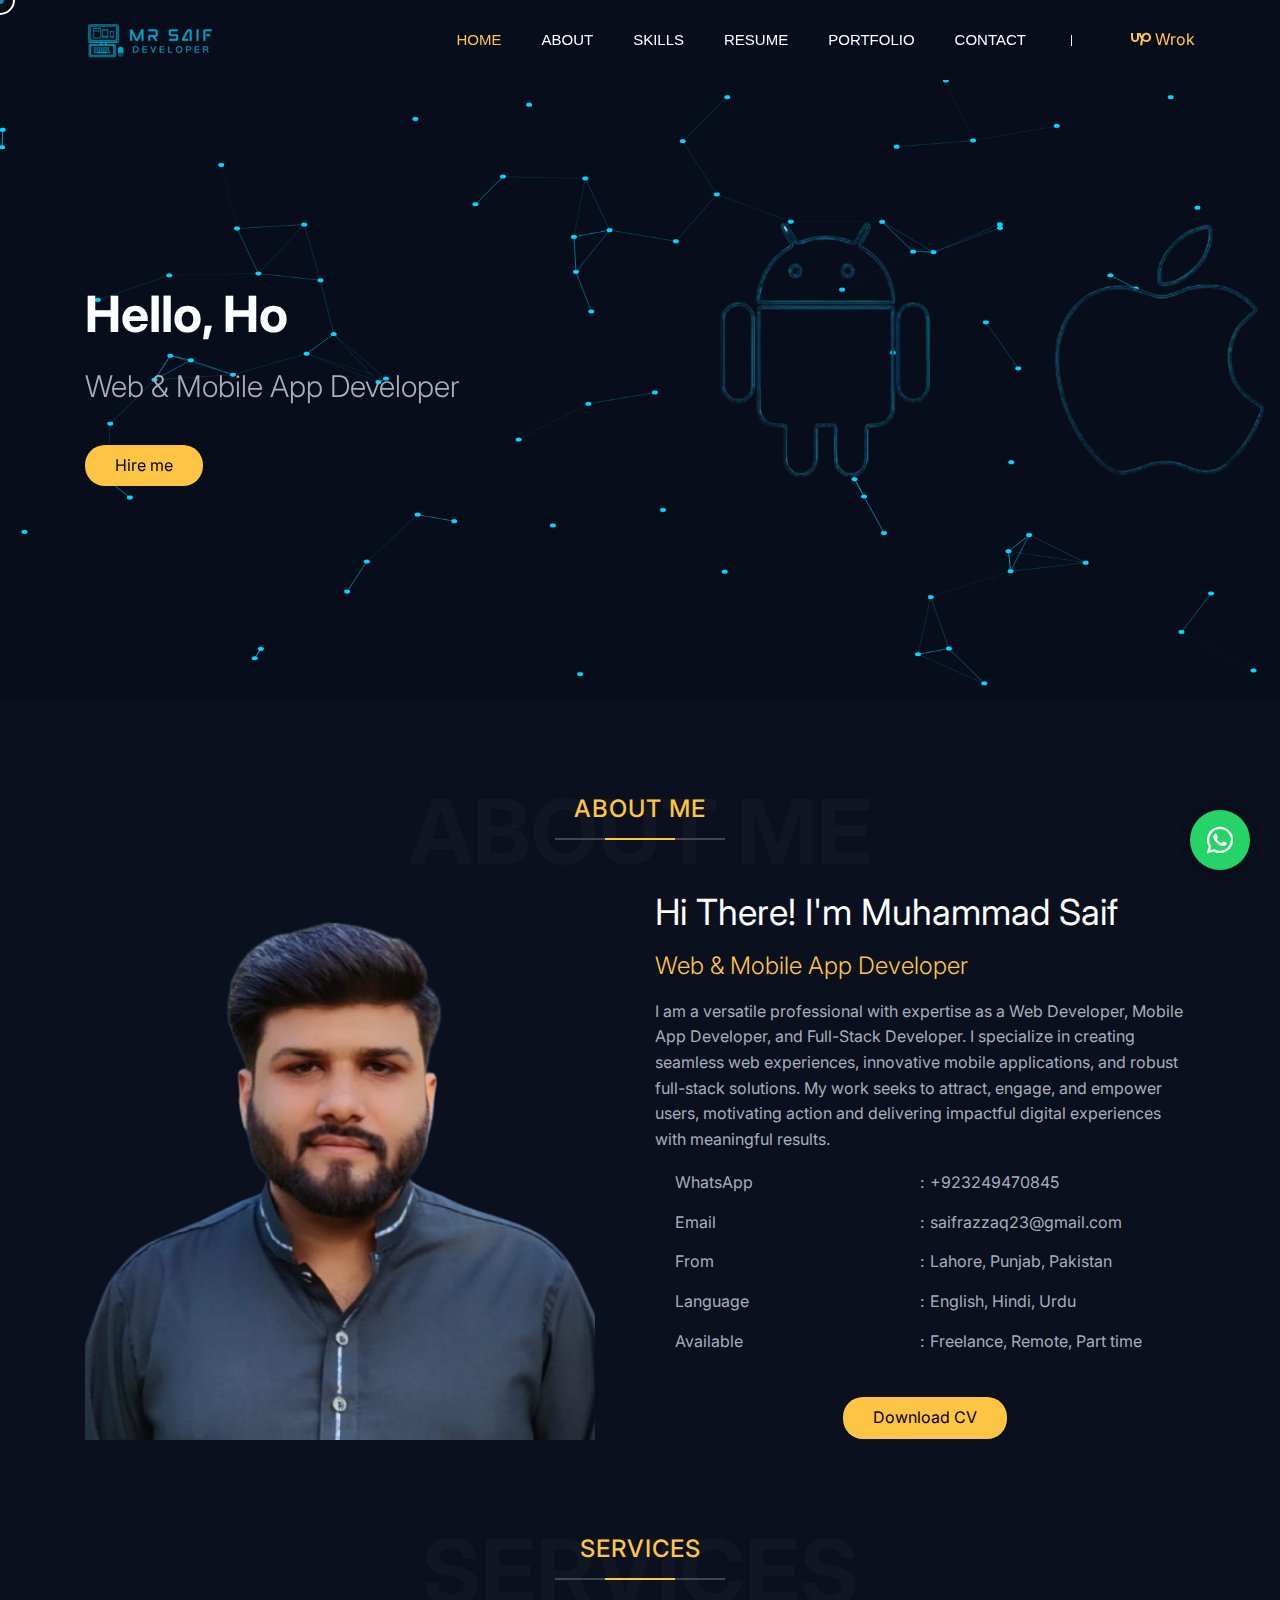
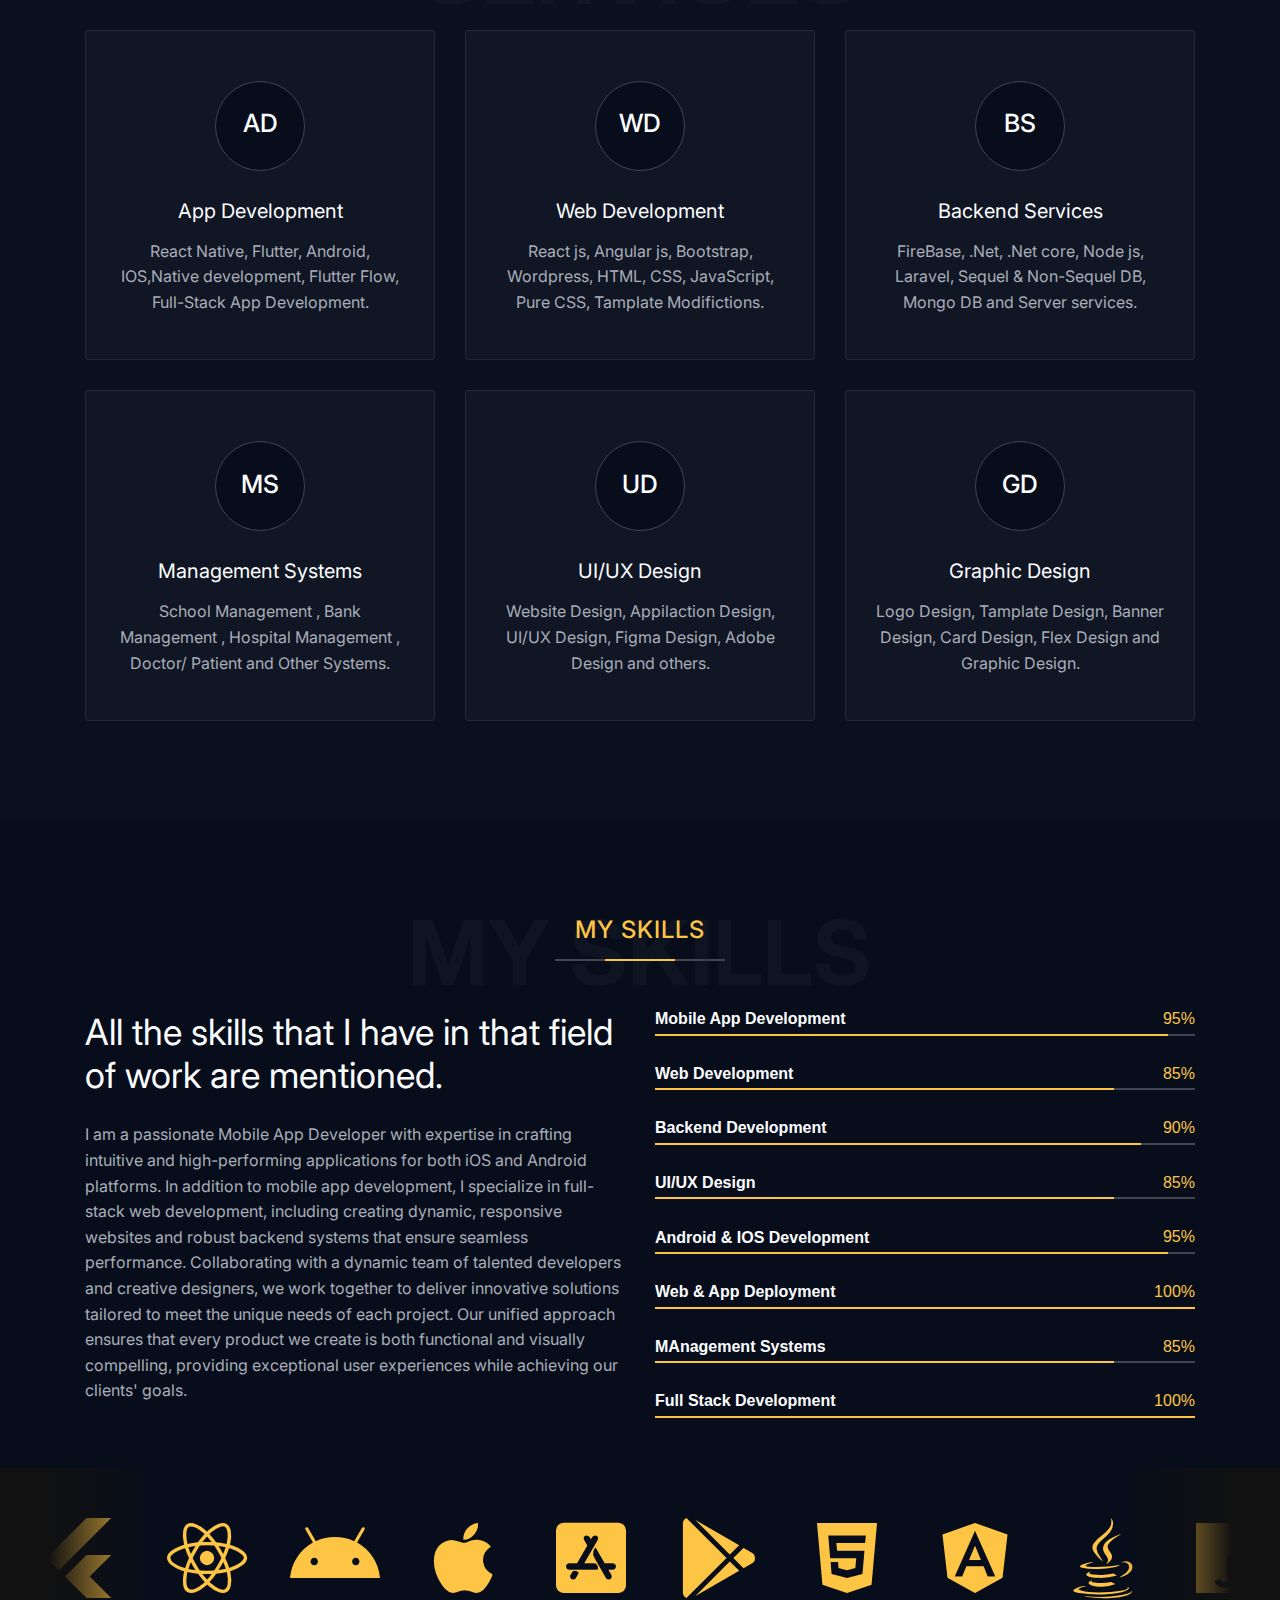
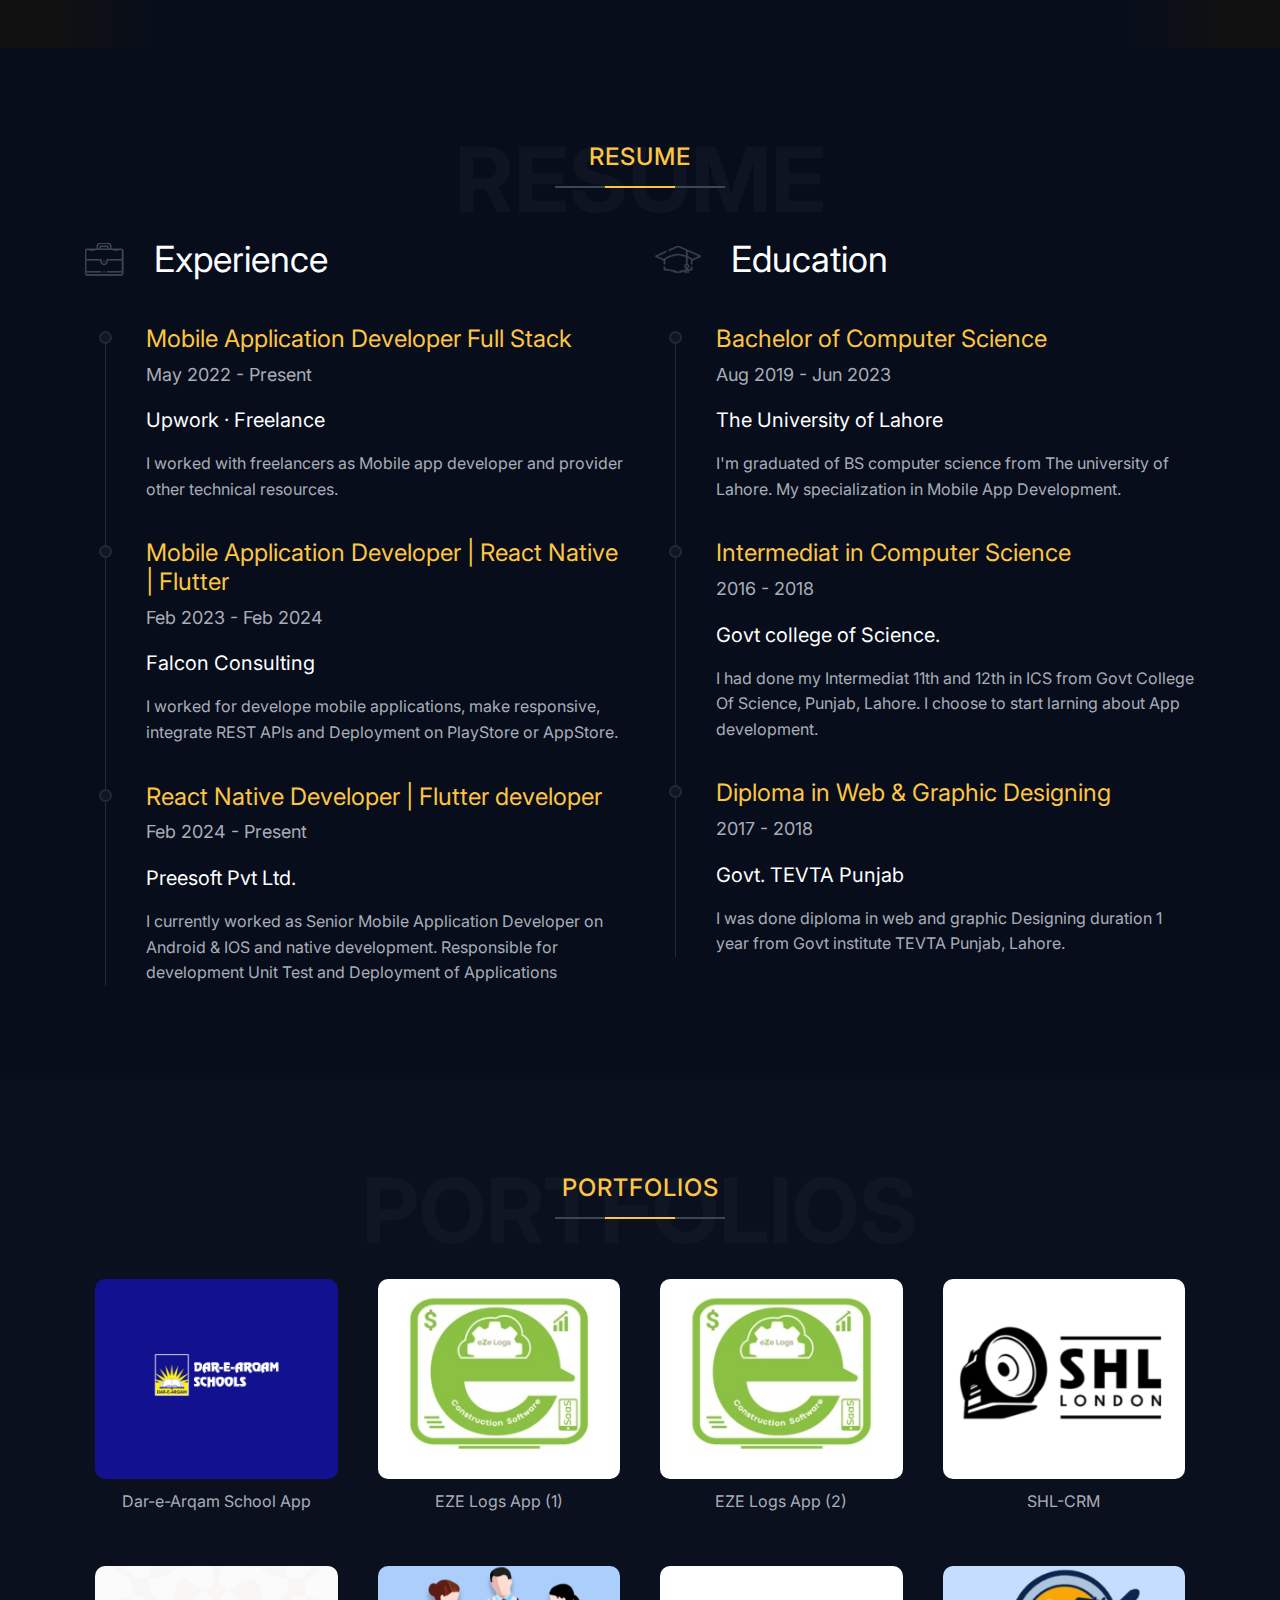
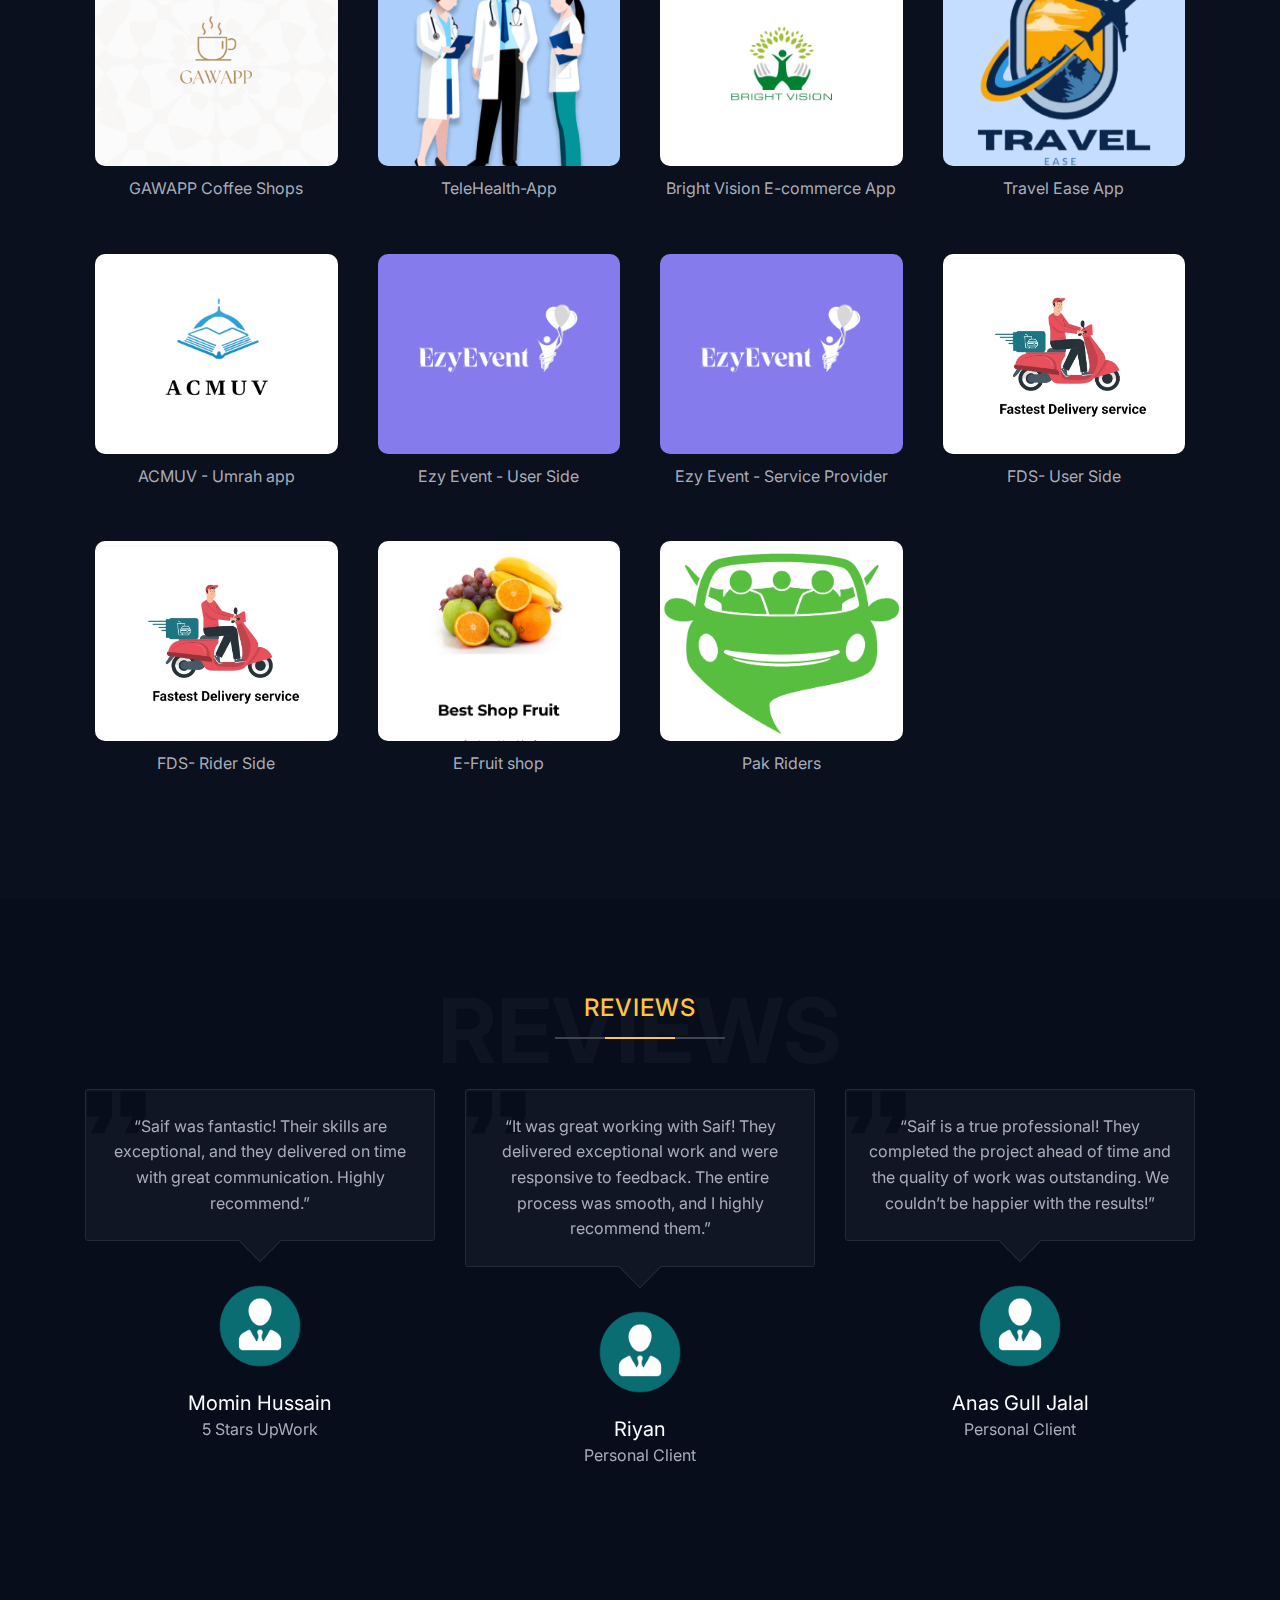
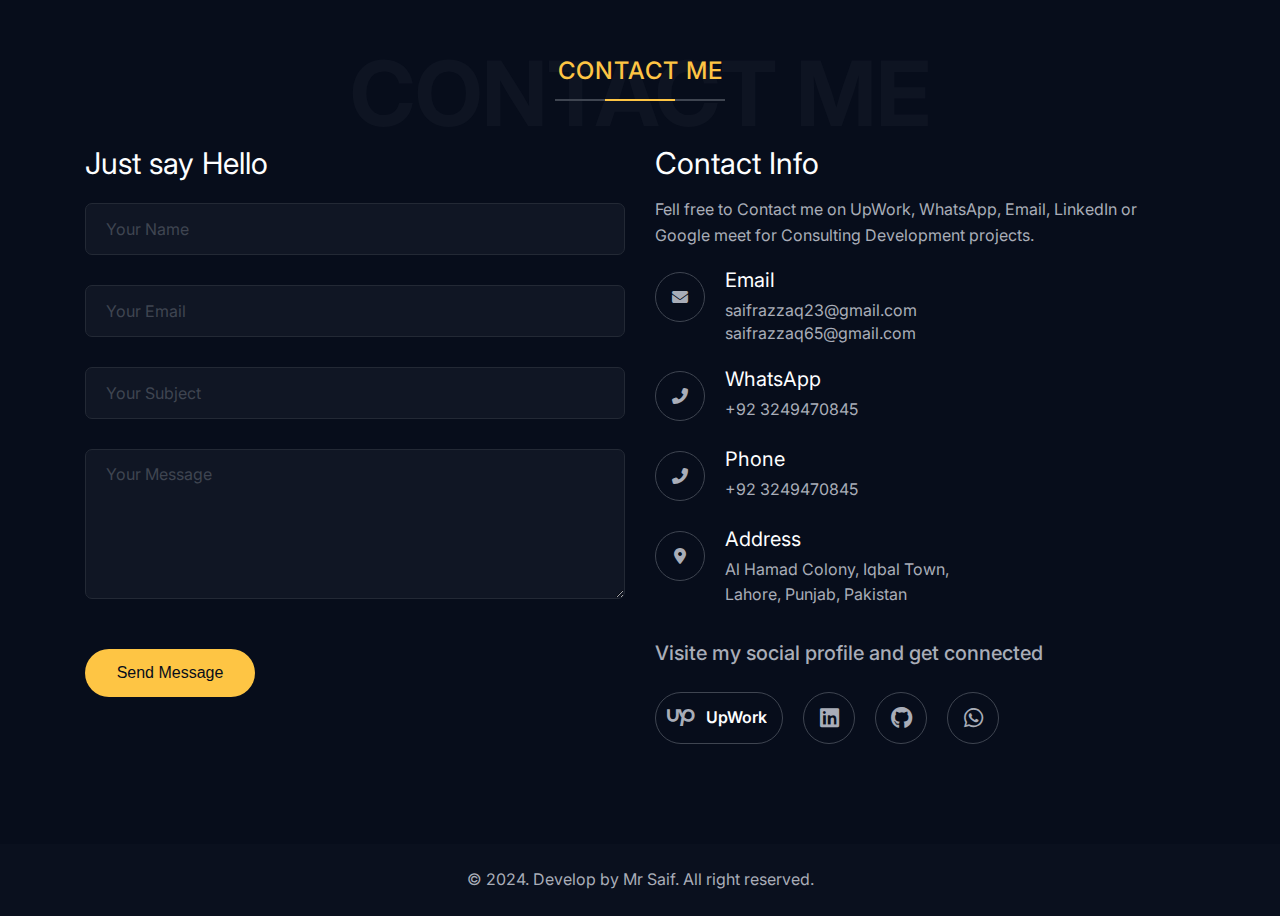
==== commit c8ca0113: "code push cv updated" ====
--- a/index.html
+++ b/index.html
@@ -138,10 +138,14 @@
                   <li><span>Available</span> : <span>Freelance, Remote, Part time</span></li>
                 </ul>
                 <div class="st-text-block-btn">
+                  <a  href="assets/cv/MuhammadSaif_cv.pdf" 
+                    class="custom-btn custom-style1 custom-color1" target="_blank">Download CV</a>
+                </div>
+                <!-- <div class="st-text-block-btn">
                   <a href="assets/cv/MuhammadSaif_cv.pdf" class="st-btn st-style1 st-color1" target="_blank">Download
                     CV</a>
 
-                </div>
+                </div> -->
               </div>
             </div>
           </div>
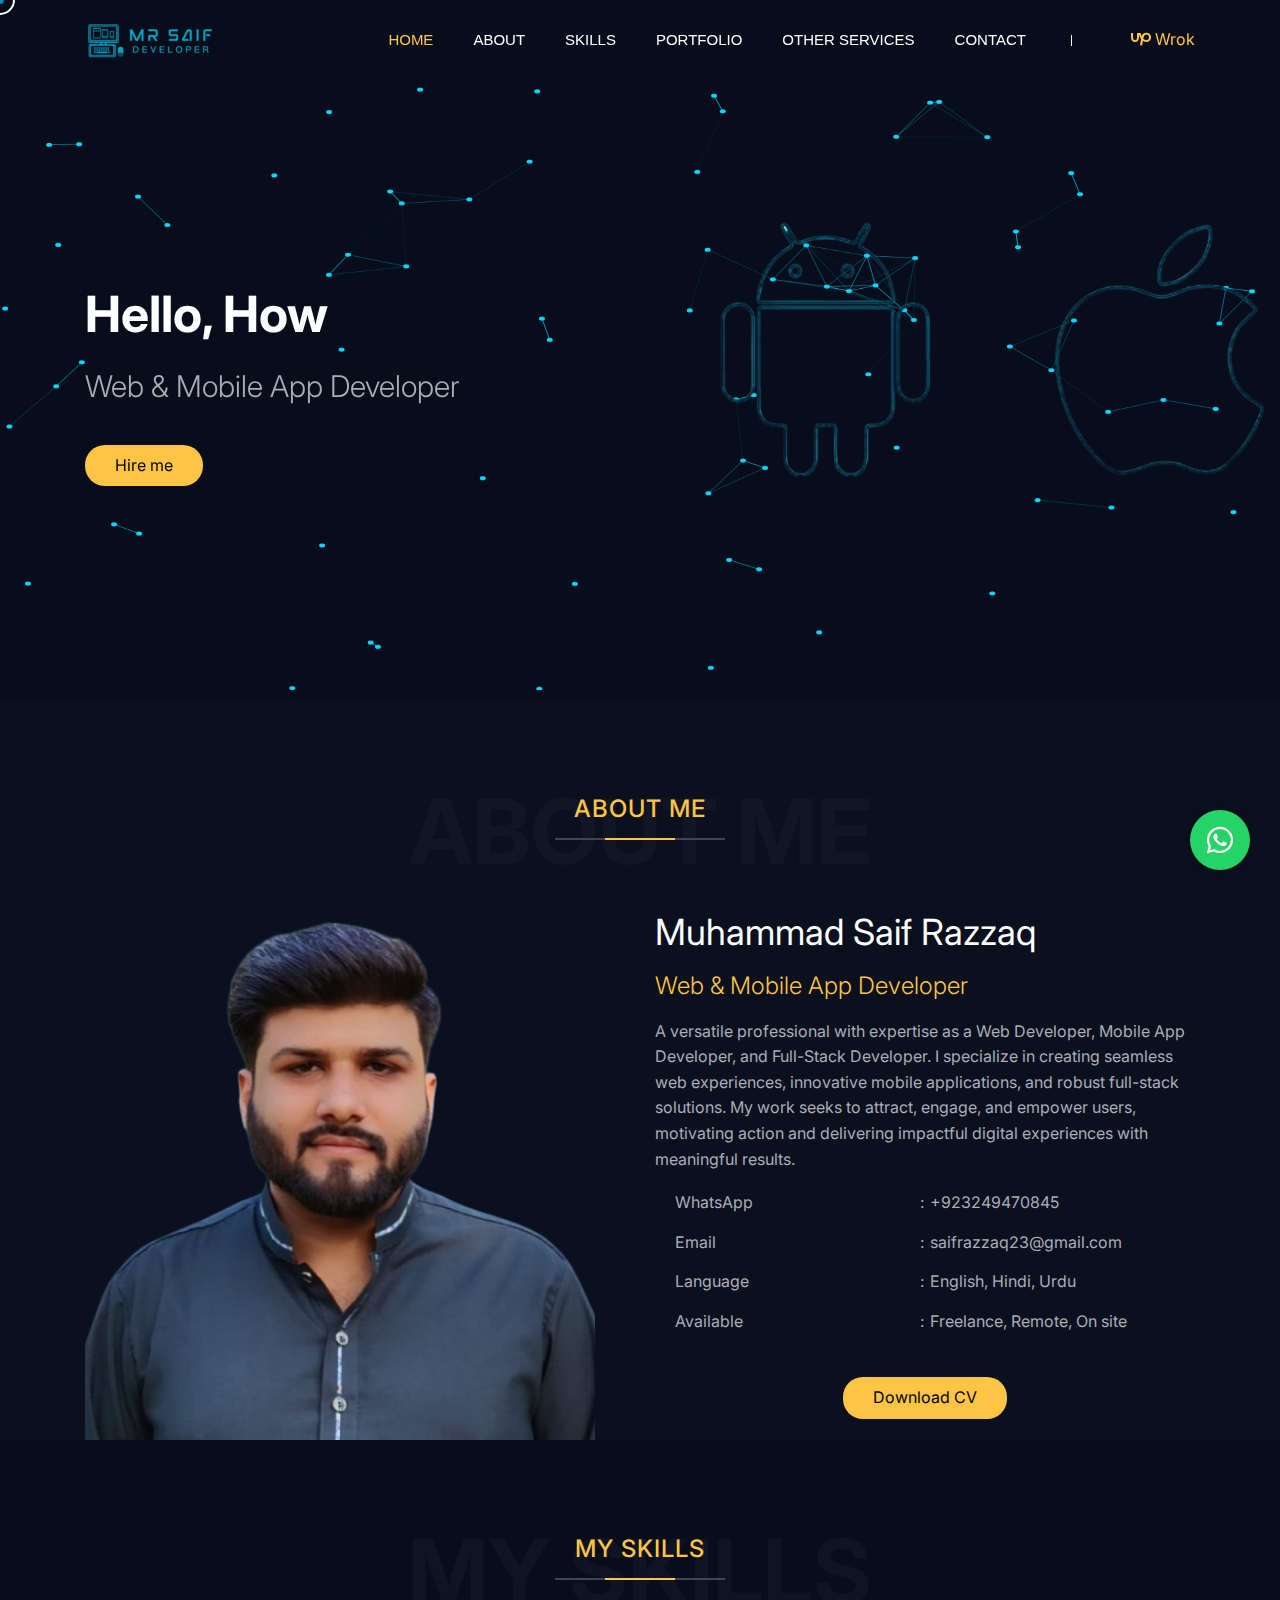
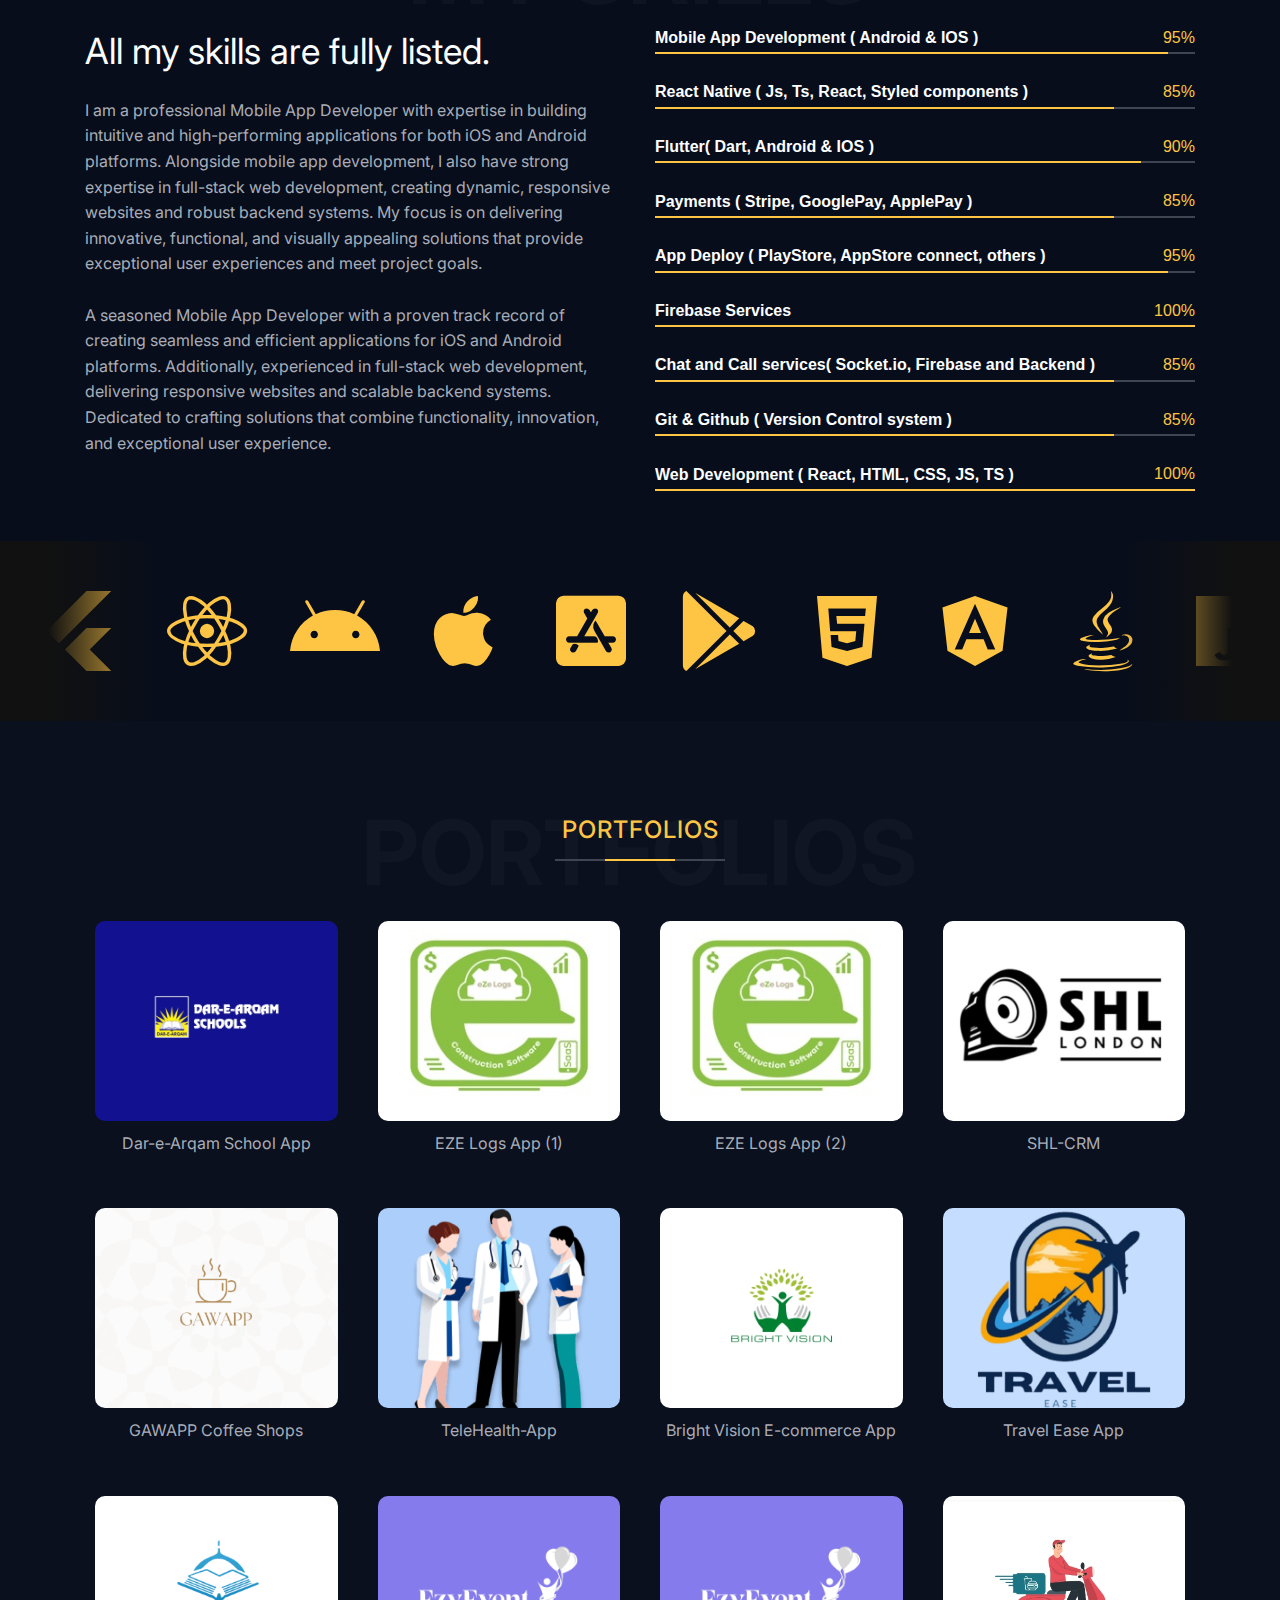
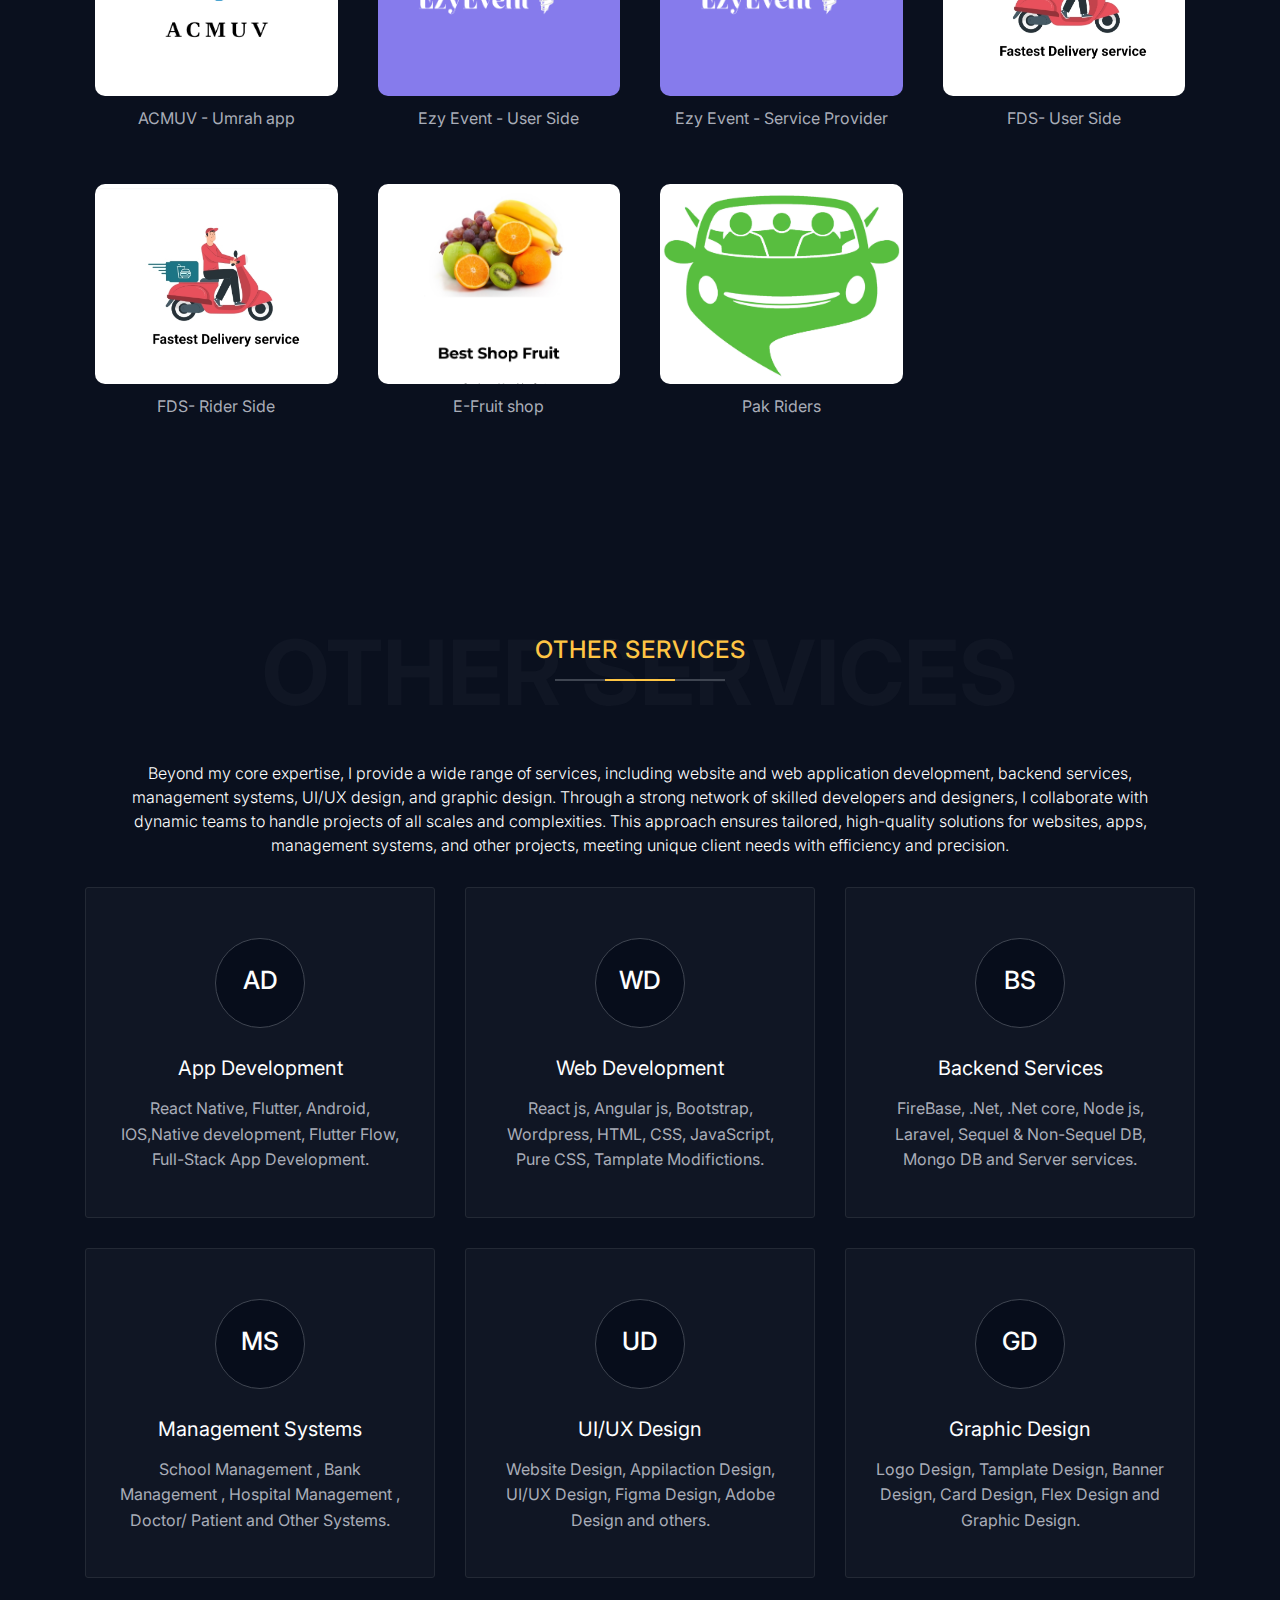
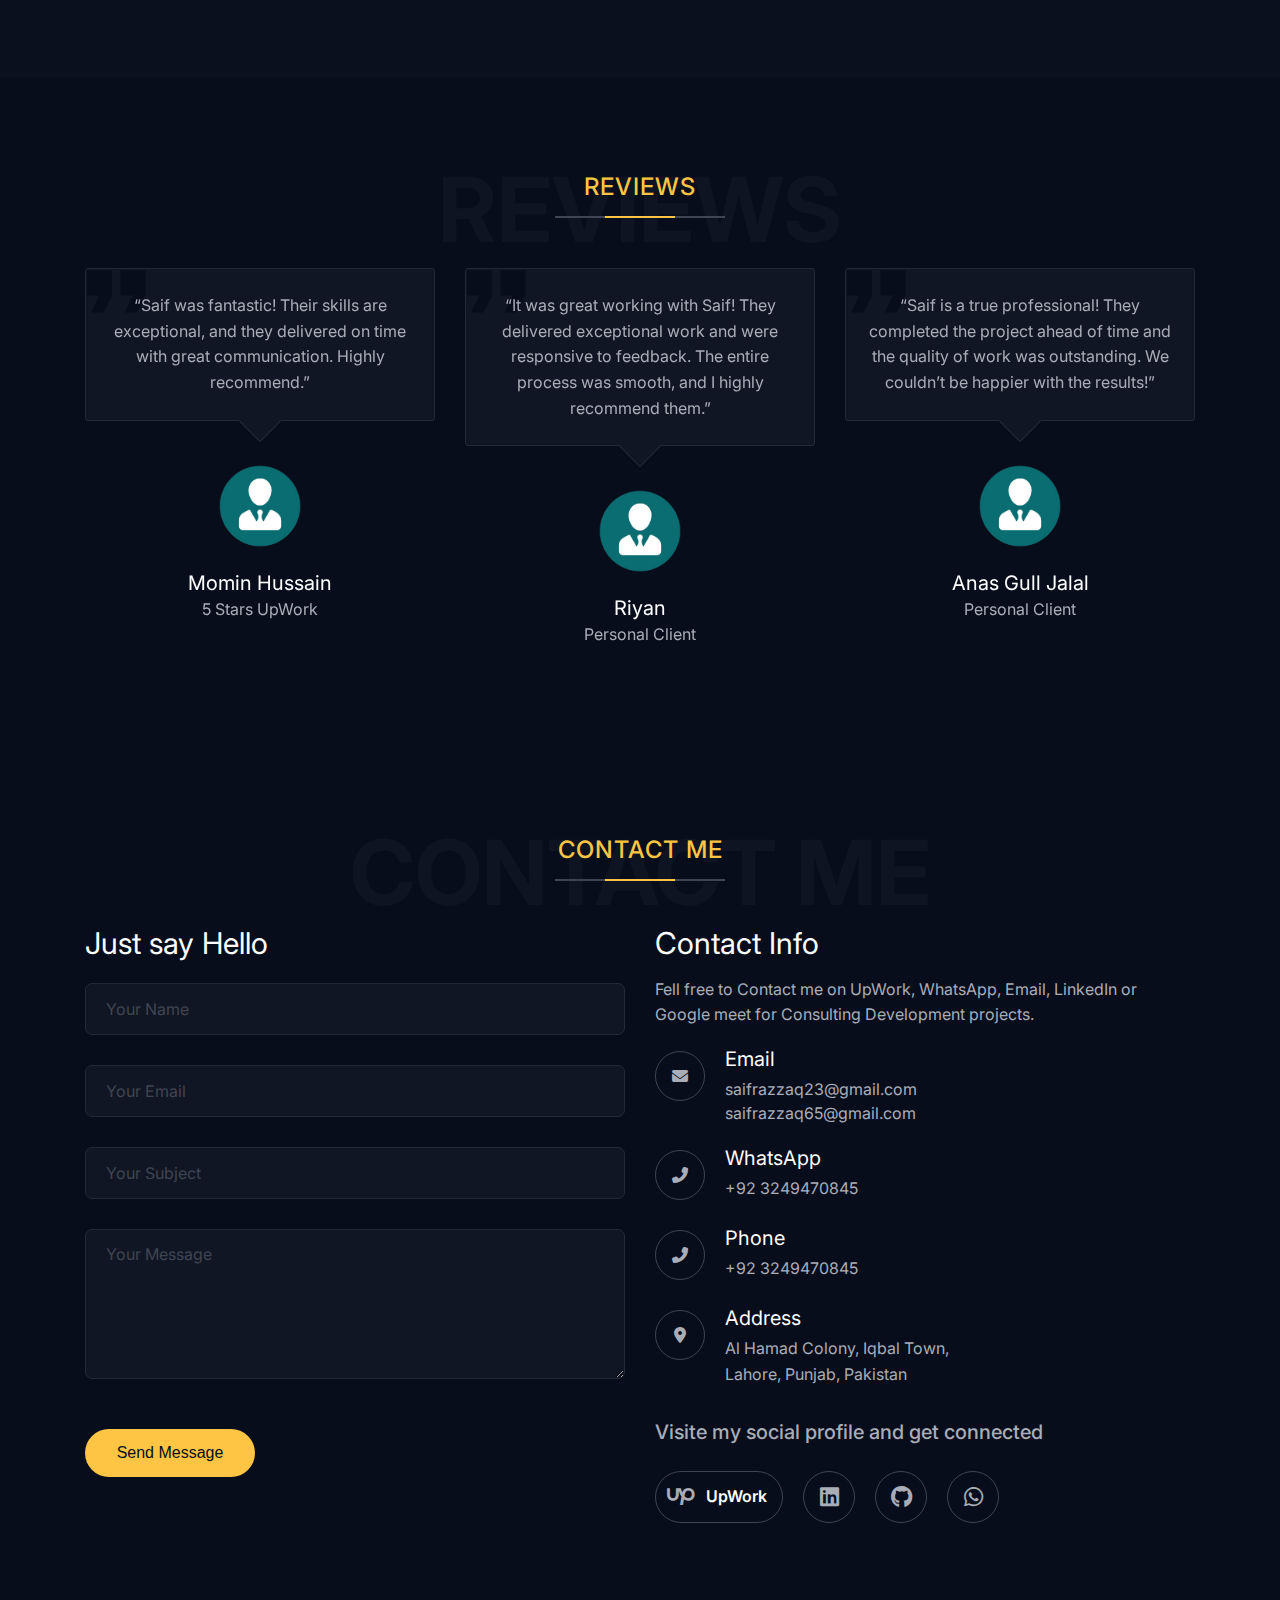
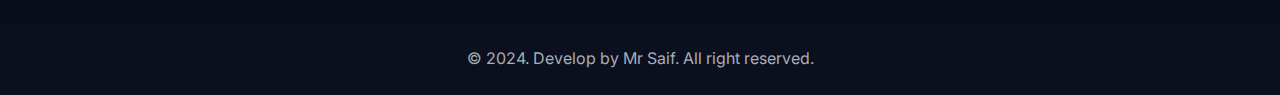
==== commit e80fc147: "code push changes" ====
--- a/index.html
+++ b/index.html
@@ -36,8 +36,9 @@
                 <li><a href="#home" class="st-smooth-move">Home</a></li>
                 <li><a href="#about" class="st-smooth-move">About</a></li>
                 <li><a href="#skills" class="st-smooth-move">Skills</a></li>
-                <li><a href="#resume" class="st-smooth-move">Resume</a></li>
                 <li><a href="#portfolio" class="st-smooth-move">Portfolio</a></li>
+                <li><a href="#other" class="st-smooth-move">Other Services</a></li>
+
                 <!-- <li><a href="#blog" class="st-smooth-move">Blog</a></li> -->
                 <li><a href="#contact" class="st-smooth-move">Contact</a></li>
               </ul>
@@ -121,10 +122,10 @@
           <div class="st-vertical-middle">
             <div class="st-vertical-middle-in">
               <div class="st-text-block st-style1">
-                <h2 class="st-text-block-title">Hi There! I'm Muhammad Saif </h2>
+                <h2 class="st-text-block-title">Muhammad Saif Razzaq</h2>
                 <h4 class="st-text-block-subtitle">Web & Mobile App Developer</h4>
                 <div class="st-text-block-text">
-                  <p>I am a versatile professional with expertise as a Web Developer, Mobile App Developer, and
+                  <p>A versatile professional with expertise as a Web Developer, Mobile App Developer, and
                     Full-Stack Developer. I specialize in creating seamless web experiences, innovative mobile
                     applications, and robust full-stack solutions. My work seeks to attract, engage, and empower users,
                     motivating action and delivering impactful digital experiences with meaningful results.</p>
@@ -133,13 +134,13 @@
                   <!-- <li><span>Birthday</span> : <span>May 07, 1990</span></li> -->
                   <li><span>WhatsApp</span> : <span>+923249470845</span></li>
                   <li><span>Email</span> : <span>saifrazzaq23@gmail.com</span></li>
-                  <li><span>From</span> : <span>Lahore, Punjab, Pakistan</span></li>
+                  <!-- <li><span>From</span> : <span>Lahore, Punjab, Pakistan</span></li> -->
                   <li><span>Language</span> : <span>English, Hindi, Urdu</span></li>
-                  <li><span>Available</span> : <span>Freelance, Remote, Part time</span></li>
+                  <li><span>Available</span> : <span>Freelance, Remote, On site</span></li>
                 </ul>
                 <div class="st-text-block-btn">
-                  <a  href="assets/cv/MuhammadSaif_cv.pdf" 
-                    class="custom-btn custom-style1 custom-color1" target="_blank">Download CV</a>
+                  <a href="assets/cv/MuhammadSaif_cv.pdf" class="custom-btn custom-style1 custom-color1"
+                    target="_blank">Download CV</a>
                 </div>
                 <!-- <div class="st-text-block-btn">
                   <a href="assets/cv/MuhammadSaif_cv.pdf" class="st-btn st-style1 st-color1" target="_blank">Download
@@ -155,258 +156,7 @@
   </section>
   <!-- End About Seciton -->
 
-  <!-- Start Service Seciton -->
-  <section>
-    <div class="st-height-b100 st-height-lg-b80"></div>
-    <div class="container">
-      <div class="st-section-heading st-style1">
-        <h4 class="st-section-heading-title">SERVICES</h4>
-        <h2 class="st-section-heading-subtitle">SERVICES</h2>
-      </div>
-      <div class="st-height-b25 st-height-lg-b25"></div>
-    </div>
-
-    <!-- Iconbox Container -->
-
-    <div class="container">
-      <div class="row">
-        <div class="col-lg-4 col-md-6">
-          <div class="st-iconbox st-style1">
-            <div class="st-iconbox-icon">
-              <h1>AD</h1>
-
-              <!-- <svg viewBox="0 0 512 512">
-                <g>
-                  <path d="m336 144a8 8 0 0 0 -8 8v104a8 8 0 0 0 16 0v-104a8 8 0 0 0 -8-8z" />
-                  <path d="m336 272a8 8 0 0 0 -8 8v8a8 8 0 0 0 16 0v-8a8 8 0 0 0 -8-8z" />
-                  <path
-                    d="m496 24h-480a8 8 0 0 0 -8 8v352a8 8 0 0 0 8 8h288v64a32 32 0 0 0 64 0v-64h48a8.008 8.008 0 0 0 5.66-2.34l80-80a8.008 8.008 0 0 0 2.34-5.66v-272a8 8 0 0 0 -8-8zm-144 432a16 16 0 0 1 -32 0v-16h32zm0-32h-32v-8h32zm0-24h-32v-264h32zm0-280h-32v-6.11l.94-1.89h30.12l.94 1.89zm-23.06-24 7.06-14.11 7.06 14.11zm95.06 268.69v-52.69h52.69zm64-68.69h-72a8 8 0 0 0 -8 8v72h-40v-264a8.081 8.081 0 0 0 -.84-3.58l-24-48a8.009 8.009 0 0 0 -14.32 0l-24 48a8.081 8.081 0 0 0 -.84 3.58v264h-280v-336h464z" />
-                  <path d="m48 72h72a8 8 0 0 0 0-16h-72a8 8 0 0 0 0 16z" />
-                  <path d="m80 88a8 8 0 0 0 -8-8h-24a8 8 0 0 0 0 16h24a8 8 0 0 0 8-8z" />
-                  <path
-                    d="m288 88a104.118 104.118 0 0 0 -104 104 8 8 0 0 0 16 0 88.1 88.1 0 0 1 88-88 8 8 0 0 0 0-16z" />
-                  <path
-                    d="m240 184a8 8 0 0 0 -8 8 80.091 80.091 0 0 1 -80 80 8 8 0 0 0 0 16 96.108 96.108 0 0 0 96-96 8 8 0 0 0 -8-8z" />
-                  <path
-                    d="m456 192a8 8 0 0 0 16 0 80.091 80.091 0 0 0 -80-80 8 8 0 0 0 0 16 64.072 64.072 0 0 1 64 64z" />
-                  <path
-                    d="m168 216a48 48 0 1 0 -48 48 48.053 48.053 0 0 0 48-48zm-48 32a32 32 0 1 1 32-32 32.036 32.036 0 0 1 -32 32z" />
-                  <path
-                    d="m264 288a24 24 0 1 0 24 24 24.028 24.028 0 0 0 -24-24zm0 32a8 8 0 1 1 8-8 8.009 8.009 0 0 1 -8 8z" />
-                  <path
-                    d="m432 112a24 24 0 1 0 -24-24 24.028 24.028 0 0 0 24 24zm0-32a8 8 0 1 1 -8 8 8.009 8.009 0 0 1 8-8z" />
-                </g>
-              </svg> -->
-            </div>
-            <h2 class="st-iconbox-title">App Development</h2>
-            <div class="st-iconbox-text">React Native, Flutter, Android, IOS,Native development, Flutter Flow,
-              Full-Stack App Development.</div>
-          </div>
-          <div class="st-height-b30 st-height-lg-b30"></div>
-        </div><!-- .col -->
-        <div class="col-lg-4 col-md-6">
-          <div class="st-iconbox st-style1">
-            <div class="st-iconbox-icon">
-              <h1>WD</h1>
-              <!-- <svg viewBox="0 0 512 512">
-                <g>
-                  <g>
-                    <path d="M360,104h-80c-4.418,0-8,3.582-8,8v80c0,4.418,3.582,8,8,8h80c4.418,0,8-3.582,8-8v-80C368,107.582,364.418,104,360,104z
-                  M288,184v-52.693L340.693,184H288z M352,172.68L299.32,120H352V172.68z" />
-                  </g>
-                </g>
-                <g>
-                  <g>
-                    <path d="M360,216h-80c-4.418,0-8,3.582-8,8v80c0,4.418,3.582,8,8,8h80c4.418,0,8-3.582,8-8v-80C368,219.582,364.418,216,360,216z
-                  M288,296v-52.685L340.685,296H288z M352,284.688L299.312,232H352V284.688z" />
-                  </g>
-                </g>
-                <g>
-                  <g>
-                    <rect x="272" y="328" width="64" height="16" />
-                  </g>
-                </g>
-                <g>
-                  <g>
-                    <rect x="352" y="328" width="16" height="16" />
-                  </g>
-                </g>
-                <g>
-                  <g>
-                    <rect x="272" y="360" width="96" height="16" />
-                  </g>
-                </g>
-                <g>
-                  <g>
-                    <rect x="272" y="392" width="96" height="16" />
-                  </g>
-                </g>
-                <g>
-                  <g>
-                    <rect x="136" y="184" width="80" height="16" />
-                  </g>
-                </g>
-                <g>
-                  <g>
-                    <rect x="136" y="248" width="80" height="16" />
-                  </g>
-                </g>
-                <g>
-                  <g>
-                    <rect x="136" y="312" width="80" height="16" />
-                  </g>
-                </g>
-                <g>
-                  <g>
-                    <path d="M464,56c-4.418,0-8,3.582-8,8v32h-48V16c0-8.837-7.163-16-16-16H120c-8.837,0-16,7.163-16,16v80H56V64
-                 c0-4.418-3.582-8-8-8c-0.48,0-48,0.728-48,64v312c0,30.504,30.4,44.632,46.4,47.84c0.526,0.111,1.062,0.165,1.6,0.16h56v16
-                 c0,8.837,7.163,16,16,16h272c8.837,0,16-7.163,16-16v-16h56c0.538,0.005,1.074-0.049,1.6-0.16c16-3.208,46.4-17.336,46.4-47.84
-                 V120C512,56.728,464.48,56,464,56z M16,120c0-32.64,14.4-43.088,24-46.4v312.232c-8.773,2.722-16.927,7.139-24,13V120z M104,464
-                 H48.88C44.104,462.856,16,455.128,16,432c0-24.96,32.248-31.88,33.6-32.16c3.725-0.76,6.401-4.038,6.4-7.84V112h48V464z M120,88
-                 h92.12L120,145.543V88z M232,94.447V152h-92.136L232,94.447z M120,168h112v48H120V168z M120,232h112v48H120V232z M120,296h112v48
-                 H120V296z M120,360h94.186L120,424.724V360z M232,367.172V432h-94.337L232,367.172z M392,496H120v-48h272V496z M392,432H248V88
-                 h144V432z M392,72H120V16h272V72z M463.136,464H408V112h48v280c-0.001,3.802,2.675,7.08,6.4,7.84
-                 c0.368,0.072,33.6,7.008,33.6,32.16C496,455.256,468.072,462.84,463.136,464z M496,398.832c-7.073-5.861-15.227-10.278-24-13V73.6
-                 c9.496,3.32,24,13.776,24,46.4V398.832z" />
-                  </g>
-                </g>
-                <g>
-                  <g>
-                    <rect x="200" y="40" width="64" height="16" />
-                  </g>
-                </g>
-                <g>
-                  <g>
-                    <rect x="280" y="40" width="16" height="16" />
-                  </g>
-                </g>
-                <g>
-                  <g>
-                    <rect x="312" y="40" width="16" height="16" />
-                  </g>
-                </g>
-              </svg> -->
-            </div>
-            <h2 class="st-iconbox-title">Web Development</h2>
-            <div class="st-iconbox-text">React js, Angular js, Bootstrap, Wordpress, HTML, CSS, JavaScript, Pure CSS,
-              Tamplate Modifictions.</style>
-            </div>
-          </div>
-          <div class="st-height-b30 st-height-lg-b30"></div>
-        </div><!-- .col -->
-        <div class="col-lg-4 col-md-6">
-          <div class="st-iconbox st-style1">
-            <div class="st-iconbox-icon">
-              <h1>BS</h1>
-              <!-- <svg viewBox="0 0 64 64">
-                <path
-                  d="m62.618 45-5-10h-1.618v-34h-14v34h-19v-17.217l-4.676-10.286c-.413-.909-1.325-1.497-2.324-1.497s-1.911.588-2.324 1.496l-4.676 10.287v17.217h-2.618l-5 10h5.618v18h50v-18zm-18.618-14h6v-2h-6v-2h4v-2h-4v-2h6v-2h-6v-2h4v-2h-4v-2h6v-2h-6v-2h4v-2h-4v-2h6v-2h-6v-2h10v32h-10zm12.382 6 3 6h-21.764l-3-6zm-39.387-2v-15.132l2.002 1.333 2.003-1.334v15.133zm3.743-17.361-1.741 1.159-3.002-2.001-2.998 2-1.735-1.158 1.654-3.639h6.167zm-5.242-9.316c.18-.393.828-.394 1.008.001l1.67 3.676h-4.349zm-4.496 11.547 1.997 1.333 1.998-1.333v15.13h-3.995zm-3.382 17.13h21.764l-3 6h-21.764zm1.382 8h18.618l3.382-6.764v22.764h-22zm46 16h-22v-22.764l3.382 6.764h18.618z" />
-                <path d="m19 57h2v2h-2z" />
-                <path d="m11 57h2v2h-2z" />
-                <path d="m15 57h2v2h-2z" />
-                <path d="m11 53h10v2h-10z" />
-                <path
-                  d="m28 9.657c0-1.465 1.192-2.657 2.657-2.657h.686c1.465 0 2.657 1.192 2.657 2.657 0 .709-.276 1.376-.778 1.879l-5.222 5.222v8.242h6v-5.758l3.464-3.464c1.636-1.635 2.536-3.809 2.536-6.121 0-4.773-3.884-8.657-8.657-8.657h-.686c-4.773 0-8.657 3.884-8.657 8.657v2.343h6zm-2 0v.343h-2v-.343c0-3.671 2.986-6.657 6.657-6.657h.686c3.671 0 6.657 2.986 6.657 6.657 0 1.777-.692 3.449-1.95 4.707l-4.05 4.05v4.586h-2v-5.414l4.637-4.636c.879-.881 1.363-2.051 1.363-3.293 0-2.568-2.089-4.657-4.657-4.657h-.686c-2.568 0-4.657 2.089-4.657 4.657z" />
-                <path
-                  d="m28 30c0 1.654 1.346 3 3 3s3-1.346 3-3-1.346-3-3-3-3 1.346-3 3zm4 0c0 .552-.448 1-1 1s-1-.448-1-1 .448-1 1-1 1 .448 1 1z" />
-              </svg> -->
-            </div>
-            <h2 class="st-iconbox-title">Backend Services</h2>
-            <div class="st-iconbox-text">FireBase, .Net, .Net core, Node js, Laravel, Sequel & Non-Sequel DB, Mongo DB
-              and Server services.</div>
-          </div>
-          <div class="st-height-b30 st-height-lg-b30"></div>
-        </div><!-- .col -->
-        <div class="col-lg-4 col-md-6">
-          <div class="st-iconbox st-style1">
-            <div class="st-iconbox-icon">
-              <h1>MS</h1>
-              <!-- <svg viewBox="0 0 512 512">
-                <g>
-                  <path d="M216,456H160a8,8,0,0,0,0,16h56a8,8,0,0,0,0-16Z" />
-                  <path d="M248,456h-8a8,8,0,0,0,0,16h8a8,8,0,0,0,0-16Z" />
-                  <path
-                    d="M442.68,363.48,392,312.8V165.27l22.4-22.4a7.953,7.953,0,0,0,1.93-3.13L433.3,88.82A8,8,0,0,0,423.18,78.7L392,89.09V40A32.042,32.042,0,0,0,360,8H152a32.042,32.042,0,0,0-32,32V86.53L69.32,137.21a8,8,0,0,0,0,11.31L120,199.2V346.74L80.63,386.11A32.005,32.005,0,0,0,120,436.01V472a32.042,32.042,0,0,0,32,32H360a32.042,32.042,0,0,0,32-32V425.47l50.68-50.68A8,8,0,0,0,442.68,363.48ZM413.06,98.94l-4.99,14.97-9.98-9.98Zm-31.95,10.64,21.31,21.31-.67,2-4.32,4.32-22.64-22.64,4.32-4.32ZM306.92,227.72l-5.66-5.66,67.88-67.88a8,8,0,1,0-11.32-11.32l-67.88,67.88-5.66-5.65,79.2-79.2,22.63,22.64-7.74,7.74-.05.05ZM376,181.27V296.8l-57.76-57.76ZM293.44,24l-4.5,16H222.25l-4-16ZM136,40a16.021,16.021,0,0,1,16-16h49.75l6.49,25.94A8,8,0,0,0,216,56h79a8,8,0,0,0,7.7-5.83L310.06,24H360a16.021,16.021,0,0,1,16,16V94.42l-3.74,1.25a7.953,7.953,0,0,0-3.13,1.93l-96.16,96.17L148.52,69.32a8,8,0,0,0-11.31,0L136,70.53ZM114.59,420.05a16.005,16.005,0,1,1-22.64-22.63l11.31-11.32,22.64,22.64Zm-.01-45.26,5.66-5.65,22.62,22.62-5.65,5.66Zm90.51-90.5,22.63,22.63-73.54,73.54-22.63-22.64ZM136,330.74V215.2l57.77,57.77ZM376,472a16.021,16.021,0,0,1-16,16H152a16.021,16.021,0,0,1-16-16V421.26L239.04,318.24,363.48,442.68a8,8,0,0,0,11.31,0l1.21-1.21Zm-6.86-46.29-22.63-22.63,5.66-5.66a8,8,0,0,0-11.32-11.31l-5.65,5.65-11.32-11.31,16.97-16.97a8,8,0,0,0-11.31-11.31l-16.97,16.97-11.32-11.32,5.66-5.65a8,8,0,0,0-11.31-11.32l-5.66,5.66L278.63,335.2l16.97-16.97a8,8,0,0,0-11.32-11.32l-16.97,16.97L256,312.57l5.66-5.66a8,8,0,1,0-11.32-11.31l-5.65,5.65a.035.035,0,0,1-.02-.01l-11.3-11.3,16.97-16.97a8,8,0,0,0-11.31-11.31l-16.97,16.97-11.29-11.29c-.01-.01-.01-.02-.02-.03l5.65-5.65a8,8,0,1,0-11.31-11.32L199.43,256l-11.31-11.31,16.97-16.97a8,8,0,0,0-11.32-11.32L176.8,233.37l-11.31-11.31,5.66-5.66a8,8,0,0,0-11.32-11.31l-5.65,5.66-11.32-11.32,16.97-16.97a8,8,0,0,0-11.31-11.31l-16.97,16.97L120.24,176.8l5.65-5.65a8,8,0,0,0-11.31-11.32l-5.66,5.66L86.29,142.86l39.6-39.59L408.73,386.11Zm50.91-50.92L137.21,91.95l5.65-5.66L267.29,210.72c.01.01.01.02.02.03s.02.01.03.02l16.93,16.94c.01,0,.01,0,.01.01s.01,0,.01.01l16.95,16.94c.01.01.01.02.02.03s.02.01.03.02l77.02,77.02a.234.234,0,0,0,.07.07l47.33,47.33Z" />
-                </g>
-              </svg> -->
-            </div>
-            <h2 class="st-iconbox-title">Management Systems</h2>
-            <div class="st-iconbox-text">School Management , Bank Management , Hospital Management , Doctor/ Patient and
-              Other Systems.</div>
-          </div>
-          <div class="st-height-b0 st-height-lg-b30"></div>
-        </div><!-- .col -->
-        <div class="col-lg-4 col-md-6">
-          <div class="st-iconbox st-style1">
-            <div class="st-iconbox-icon">
-              <h1>UD</h1>
-              <!-- <svg viewBox="0 0 512 512">
-                <path
-                  d="m48 496h416a32.036 32.036 0 0 0 32-32v-416a32.036 32.036 0 0 0 -32-32h-416a32.036 32.036 0 0 0 -32 32v416a32.036 32.036 0 0 0 32 32zm-16-32h32v16h-16a16.01833 16.01833 0 0 1 -16-16zm128-48h-80v-16h80zm0 16v16h-80v-16zm0 32v16h-80v-16zm0-80h-80v-16h80zm-32-32h-96v-176h96zm-64 16v16h-32v-16zm0 32v16h-32v-16zm0 32v16h-32v-16zm400 48h-288v-112h304v96a16.01833 16.01833 0 0 1 -16 16zm16-432v304h-336v-320h320a16.01833 16.01833 0 0 1 16 16zm-432-16h80v128h-96v-112a16.01833 16.01833 0 0 1 16-16z" />
-                <path d="m208 384h104v16h-104z" />
-                <path d="m288 416h144v16h-144z" />
-                <path d="m248 448h48v16h-48z" />
-                <path d="m320 448h24v16h-24z" />
-                <path d="m376 384h56v16h-56z" />
-                <circle cx="56" cy="56" r="8" />
-                <circle cx="80" cy="56" r="8" />
-                <circle cx="104" cy="56" r="8" />
-                <path d="m384 312h80v16h-80z" />
-                <path
-                  d="m332.68652 328 5.65674 5.65674a7.99945 7.99945 0 0 0 11.31348 0l16-16a7.99877 7.99877 0 0 0 2.34326-5.65674v-24a7.99977 7.99977 0 0 0 -8-8h-32a7.99977 7.99977 0 0 0 -8 8v24h-160v16zm3.31348-32h16v12.68652l-8 8-8-8z" />
-                <path d="m48 192h48v16h-48z" />
-                <path d="m48 224h32v16h-32z" />
-                <path d="m48 256h48v16h-48z" />
-                <path d="m80 288h32v16h-32z" />
-                <path d="m80 320h32v16h-32z" />
-                <path
-                  d="m210.66455 253.96094a8.00168 8.00168 0 0 0 6.21875 1.99023l72-8a7.99845 7.99845 0 0 0 4.77344-2.29443l29.65674-29.65674h19.24267l-6.44726 38.68457a7.99969 7.99969 0 0 0 4.31347 8.4707l16 8a8 8 0 0 0 10.93067-4.0039l20.14258-46.99951a33.75475 33.75475 0 0 0 -25.47608-46.59229l-17.37036-2.895 10.66483-10.66457h36.686a7.99948 7.99948 0 0 0 4.7998-1.6001l32-24a7.9996 7.9996 0 0 0 2.35547-9.97754l-8-16a7.99877 7.99877 0 0 0 -9.0957-4.18359l-29.49023 7.37256-25.2182-10.08716a23.96392 23.96392 0 0 0 .64886-5.52417v-27.05566a20.94358 20.94358 0 0 0 -30.31055-18.73291l-13.26709 6.6333a7.99924 7.99924 0 0 0 -4.42236 7.15527v24h-32a8.00164 8.00164 0 0 0 -2.97119.57227l-40 16a7.99975 7.99975 0 0 0 -5.02881 7.42773v16a7.99977 7.99977 0 0 0 8 8h45.75391l-5.36005 21.43921-22.33186 52.10718-44.5918 14.86425a8.00011 8.00011 0 0 0 -5.4702 7.58936v16a8.00089 8.00089 0 0 0 2.66455 5.96094zm162.64945-52.72022a17.73543 17.73543 0 0 1 -.52441 12.60791l-16.80078 39.20166-3.12647-1.56347 7.02881-42.17139a8.00034 8.00034 0 0 0 -7.89115-9.31543h-40.92871a20.1611 20.1611 0 0 1 -19.12647-26.53662l.96155-2.88464 32.12244 12.849a7.986 7.986 0 0 0 1.65729.45722l-.001.00616 32.7041 5.45069a17.7145 17.7145 0 0 1 13.9248 11.89891zm-21.314-57.24072a7.99877 7.99877 0 0 0 -5.65674 2.34326l-20.27 20.26953-28.61865-11.44726 6.30664-25.2251a8.0001 8.0001 0 0 0 -7.76125-9.94043h-8v-16h25.3761a23.97964 23.97964 0 0 0 37.033 11.17987l26.82165 10.72864 4.52291 18.09149zm-8-48a8 8 0 0 1 -16 0v-8h16zm69.85889 29.606-17.01984 12.76489-3.13751-12.55 18.01282-4.50348zm-77.01319-61.084a4.94339 4.94339 0 0 1 7.1543 4.42234v3.05566h-16v-3.05566zm-88.8457 52.8945 24-9.60022v12.18372h-24zm-24 120.34961 42.52979-14.17675a7.99955 7.99955 0 0 0 4.82324-4.438l8.81164-20.56055c.26654.43829.53235.877.81873 1.30664a36.07631 36.07631 0 0 0 20.894 14.91168l-17.54974 17.54975-60.32766 6.70312z" />
-              </svg> -->
-            </div>
-            <h2 class="st-iconbox-title">UI/UX Design</h2>
-            <div class="st-iconbox-text">Website Design, Appilaction Design, UI/UX Design, Figma Design, Adobe Design
-              and others.</div>
-          </div>
-          <div class="st-height-b0 st-height-lg-b30"></div>
-        </div><!-- .col -->
-        <div class="col-lg-4 col-md-6">
-          <div class="st-iconbox st-style1">
-            <div class="st-iconbox-icon">
-              <h1>GD</h1>
-              <!-- <svg viewBox="0 0 512 512">
-                <g id="XMLID_1568_">
-                  <g id="XMLID_652_">
-                    <path id="XMLID_676_"
-                      d="m482 278h-37.673v-54c0-14.602-10.489-26.795-24.327-29.455v-104.529c0-19.859-16.157-36.016-36.017-36.016h-128.983c-5.522 0-10 4.477-10 10s4.478 10 10 10h128.983c8.832 0 16.017 7.185 16.017 16.016v103.984h-129.667c-16.542 0-30 13.458-30 30v63.228h-220.333v-197.212c0-8.831 7.185-16.016 16.017-16.016h128.983c5.522 0 10-4.477 10-10s-4.478-10-10-10h-128.983c-19.86 0-36.017 16.157-36.017 36.016v229.268c0 19.859 16.157 36.017 36.017 36.017h123.33v36.063c0 19.688-9.953 37.694-26.624 48.168-3.774 2.371-5.523 6.953-4.29 11.235 1.233 4.283 5.152 7.232 9.609 7.232h343.958c16.542 0 30-13.458 30-30v-119.999c0-16.542-13.458-30-30-30zm-211.667-64h143.994c5.514 0 10 4.486 10 10v54h-14.327c-16.542 0-30 13.458-30 30v120c0 3.506.61 6.87 1.72 10h-111.387c-5.514 0-10-4.486-10-10v-204c0-5.514 4.486-10 10-10zm-250.333 105.284v-12.057h220.333v28.073h-70.986-133.33c-8.832.001-16.017-7.184-16.017-16.016zm159.347 72.08v-36.063h60.986v72.699c0 3.506.61 6.87 1.72 10h-78.402c10.071-13.169 15.696-29.427 15.696-46.636zm312.653 36.636c0 5.514-4.486 10-10 10h-72c-5.514 0-10-4.486-10-10v-120c0-5.514 4.486-10 10-10h72c5.514 0 10 4.486 10 10z" />
-                    <path id="XMLID_1626_"
-                      d="m58 114.614c-5.522 0-10 4.477-10 10v112c0 5.523 4.478 10 10 10h88c5.522 0 10-4.477 10-10v-112c0-5.523-4.478-10-10-10zm78 112h-68v-92h68z" />
-                    <path id="XMLID_1627_"
-                      d="m194 134.614h101c5.522 0 10-4.477 10-10s-4.478-10-10-10h-101c-5.522 0-10 4.477-10 10s4.478 10 10 10z" />
-                    <path id="XMLID_1628_"
-                      d="m194 230.61c2.63 0 5.21-1.06 7.069-2.92 1.86-1.87 2.931-4.44 2.931-7.08 0-2.63-1.07-5.21-2.931-7.07-1.859-1.86-4.439-2.93-7.069-2.93s-5.21 1.07-7.07 2.93-2.93 4.44-2.93 7.07 1.069 5.21 2.93 7.08c1.86 1.86 4.44 2.92 7.07 2.92z" />
-                    <path id="XMLID_1639_"
-                      d="m194 182.614h37.5c5.522 0 10-4.477 10-10s-4.478-10-10-10h-37.5c-5.522 0-10 4.477-10 10s4.478 10 10 10z" />
-                    <path id="XMLID_1674_"
-                      d="m446 398c-2.63 0-5.21 1.069-7.07 2.93s-2.93 4.44-2.93 7.07 1.069 5.21 2.93 7.069c1.86 1.86 4.44 2.931 7.07 2.931s5.21-1.07 7.069-2.931c1.861-1.859 2.931-4.439 2.931-7.069s-1.07-5.21-2.931-7.07c-1.859-1.861-4.439-2.93-7.069-2.93z" />
-                    <path id="XMLID_1677_"
-                      d="m342.33 418c2.63 0 5.21-1.07 7.069-2.931 1.86-1.859 2.931-4.439 2.931-7.069s-1.07-5.21-2.931-7.07c-1.859-1.86-4.439-2.93-7.069-2.93s-5.21 1.069-7.07 2.93-2.93 4.44-2.93 7.07 1.069 5.21 2.93 7.069c1.86 1.861 4.44 2.931 7.07 2.931z" />
-                    <path id="XMLID_1681_"
-                      d="m210 74c2.63 0 5.21-1.07 7.069-2.93 1.861-1.86 2.931-4.44 2.931-7.07s-1.07-5.21-2.931-7.07c-1.859-1.86-4.439-2.93-7.069-2.93s-5.21 1.07-7.07 2.93-2.93 4.44-2.93 7.07 1.069 5.21 2.93 7.07 4.44 2.93 7.07 2.93z" />
-                  </g>
-                </g>
-              </svg> -->
-            </div>
-            <h2 class="st-iconbox-title">Graphic Design</h2>
-            <div class="st-iconbox-text">Logo Design, Tamplate Design, Banner Design, Card Design, Flex Design and
-              Graphic Design.</div>
-          </div>
-          <div class="st-height-b0 st-height-lg-b30"></div>
-        </div><!-- .col -->
-      </div>
-    </div>
-    <div class="st-height-b100 st-height-lg-b80"></div>
-  </section>
-  <!-- End Service Seciton -->
+
 
   <!-- Start Skill Seciton -->
   <section id="skills" class="st-dark-bg">
@@ -424,16 +174,22 @@
         <div class="col-lg-6">
           <div class="st-skill-wrap">
             <div class="st-skill-heading">
-              <h2 class="st-skill-title">All the skills that I have in that field
-                of work are mentioned.</h2>
-              <div class="st-skill-subtitle">I am a passionate Mobile App Developer with expertise in crafting intuitive
-                and high-performing applications for both iOS and Android platforms. In addition to mobile app
-                development, I specialize in full-stack web development, including creating dynamic, responsive websites
-                and robust backend systems that ensure seamless performance. Collaborating with a dynamic team of
-                talented developers and creative designers, we work together to deliver innovative solutions tailored to
-                meet the unique needs of each project. Our unified approach ensures that every product we create is both
-                functional and visually compelling, providing exceptional user experiences while achieving our clients'
-                goals.
+              <h2 class="st-skill-title">All my skills are fully listed.</h2>
+              <div class="st-skill-subtitle">I am a professional Mobile App Developer with
+                expertise in building intuitive and high-performing applications for both iOS
+                and Android platforms. Alongside mobile app development, I also have strong
+                expertise in full-stack web development, creating dynamic, responsive websites
+                and robust backend systems. My focus is on delivering innovative, functional,
+                and visually appealing solutions that provide exceptional user experiences
+                and meet project goals.
+
+              </div>
+              <br />
+              <div class="st-skill-subtitle">A seasoned Mobile App Developer with a proven track
+                record of creating seamless and efficient applications for iOS and Android platforms.
+                Additionally, experienced in full-stack web development, delivering responsive
+                websites and scalable backend systems. Dedicated to crafting solutions that combine
+                functionality, innovation, and exceptional user experience.
               </div>
             </div><!-- .st-skill-heading -->
           </div>
@@ -446,7 +202,7 @@
           <div class="st-progressbar-wrap">
             <div class="st-single-progressbar">
               <div class="st-progressbar-heading">
-                <h3 class="st-progressbar-title">Mobile App Development</h3>
+                <h3 class="st-progressbar-title">Mobile App Development ( Android & IOS )</h3>
                 <div class="st-progressbar-percentage wow fadeInLeft" data-wow-duration="1.5s" data-wow-delay="0.5s">95%
                 </div>
               </div>
@@ -457,7 +213,7 @@
             <div class="st-height-b30 st-height-lg-b20"></div>
             <div class="st-single-progressbar">
               <div class="st-progressbar-heading">
-                <h3 class="st-progressbar-title">Web Development</h3>
+                <h3 class="st-progressbar-title">React Native ( Js, Ts, React, Styled components )</h3>
                 <div class="st-progressbar-percentage wow fadeInLeft" data-wow-duration="1.5s" data-wow-delay="0.5s">85%
                 </div>
               </div>
@@ -468,7 +224,7 @@
             <div class="st-height-b30 st-height-lg-b20"></div>
             <div class="st-single-progressbar">
               <div class="st-progressbar-heading">
-                <h3 class="st-progressbar-title">Backend Development</h3>
+                <h3 class="st-progressbar-title">Flutter( Dart, Android & IOS )</h3>
                 <div class="st-progressbar-percentage wow fadeInLeft" data-wow-duration="1.5s" data-wow-delay="0.5s">90%
                 </div>
               </div>
@@ -479,7 +235,7 @@
             <div class="st-height-b30 st-height-lg-b20"></div>
             <div class="st-single-progressbar">
               <div class="st-progressbar-heading">
-                <h3 class="st-progressbar-title">UI/UX Design</h3>
+                <h3 class="st-progressbar-title">Payments ( Stripe, GooglePay, ApplePay )</h3>
                 <div class="st-progressbar-percentage wow fadeInLeft" data-wow-duration="1.5s" data-wow-delay="0.5s">85%
                 </div>
               </div>
@@ -490,7 +246,7 @@
             <div class="st-height-b30 st-height-lg-b20"></div>
             <div class="st-single-progressbar">
               <div class="st-progressbar-heading">
-                <h3 class="st-progressbar-title">Android & IOS Development</h3>
+                <h3 class="st-progressbar-title">App Deploy ( PlayStore, AppStore connect, others ) </h3>
                 <div class="st-progressbar-percentage wow fadeInLeft" data-wow-duration="1.5s" data-wow-delay="0.5s">95%
                 </div>
               </div>
@@ -501,7 +257,7 @@
             <div class="st-height-b30 st-height-lg-b20"></div>
             <div class="st-single-progressbar">
               <div class="st-progressbar-heading">
-                <h3 class="st-progressbar-title">Web & App Deployment </h3>
+                <h3 class="st-progressbar-title"> Firebase Services </h3>
                 <div class="st-progressbar-percentage wow fadeInLeft" data-wow-duration="1.5s" data-wow-delay="0.5s">
                   100%</div>
               </div>
@@ -512,7 +268,7 @@
             <div class="st-height-b30 st-height-lg-b20"></div>
             <div class="st-single-progressbar">
               <div class="st-progressbar-heading">
-                <h3 class="st-progressbar-title">MAnagement Systems</h3>
+                <h3 class="st-progressbar-title">Chat and Call services( Socket.io, Firebase and Backend )</h3>
                 <div class="st-progressbar-percentage wow fadeInLeft" data-wow-duration="1.5s" data-wow-delay="0.5s">85%
                 </div>
               </div>
@@ -520,10 +276,23 @@
                 <div class="st-progressbar-in wow fadeInLeft"></div>
               </div>
             </div>
+
             <div class="st-height-b30 st-height-lg-b20"></div>
             <div class="st-single-progressbar">
               <div class="st-progressbar-heading">
-                <h3 class="st-progressbar-title">Full Stack Development</h3>
+                <h3 class="st-progressbar-title">Git & Github ( Version Control system )</h3>
+                <div class="st-progressbar-percentage wow fadeInLeft" data-wow-duration="1.5s" data-wow-delay="0.5s">85%
+                </div>
+              </div>
+              <div class="st-progressbar" data-progress="85">
+                <div class="st-progressbar-in wow fadeInLeft"></div>
+              </div>
+            </div><!-- .st-single-progressbar -->
+
+            <div class="st-height-b30 st-height-lg-b20"></div>
+            <div class="st-single-progressbar">
+              <div class="st-progressbar-heading">
+                <h3 class="st-progressbar-title">Web Development ( React, HTML, CSS, JS, TS )</h3>
                 <div class="st-progressbar-percentage wow fadeInLeft" data-wow-duration="1.5s" data-wow-delay="0.5s">
                   100%</div>
               </div>
@@ -577,7 +346,7 @@
   <!-- End Skill Seciton -->
 
   <!-- Start Resume Seciton -->
-  <section id="resume" class="st-dark-bg">
+  <!-- <section id="resume" class="st-dark-bg">
     <div class="st-height-b100 st-height-lg-b80"></div>
     <div class="container">
       <div class="st-section-heading st-style1">
@@ -588,7 +357,7 @@
     </div>
     <div class="container">
       <div class="row">
-        <!-- Experience -->
+        
         <div class="col-lg-6">
           <div class="st-resume-wrap">
             <div class="st-resume-heading">
@@ -607,7 +376,7 @@
                   <p>
                     I worked with freelancers as Mobile app developer and provider other technical resources.</p>
                 </div>
-              </div> <!-- st-resume-timeline -->
+              </div> 
               <div class="st-height-b50 st-height-lg-b30"></div>
               <div class="st-resume-timeline">
                 <h3 class="st-resume-timeline-title">Mobile Application Developer | React Native | Flutter</h3>
@@ -617,7 +386,7 @@
                   <p>I worked for develope mobile applications, make responsive, integrate REST APIs and Deployment on
                     PlayStore or AppStore.</p>
                 </div>
-              </div> <!-- st-resume-timeline -->
+              </div> 
               <div class="st-height-b50 st-height-lg-b30"></div>
               <div class="st-resume-timeline">
                 <h3 class="st-resume-timeline-title">React Native Developer | Flutter developer</h3>
@@ -627,12 +396,12 @@
                   <p> I currently worked as Senior Mobile Application Developer on Android & IOS and native development.
                     Responsible for development Unit Test and Deployment of Applications</p>
                 </div>
-              </div> <!-- st-resume-timeline -->
-            </div>
-          </div>
-        </div>
-
-        <!-- Education -->
+              </div> 
+            </div>
+          </div>
+        </div>
+
+       
         <div class="col-lg-6">
 
           <div class="st-height-b0 st-height-lg-b50"></div>
@@ -652,7 +421,7 @@
                   <p>I'm graduated of BS computer science from The university of Lahore. My specialization in Mobile App
                     Development.</p>
                 </div>
-              </div> <!-- st-resume-timeline -->
+              </div>
               <div class="st-height-b50 st-height-lg-b30"></div>
               <div class="st-resume-timeline">
                 <h3 class="st-resume-timeline-title">Intermediat in Computer Science</h3>
@@ -662,7 +431,7 @@
                   <p>I had done my Intermediat 11th and 12th in ICS from Govt College Of Science, Punjab, Lahore. I
                     choose to start larning about App development.</p>
                 </div>
-              </div> <!-- st-resume-timeline -->
+              </div> 
               <div class="st-height-b50 st-height-lg-b30"></div>
               <div class="st-resume-timeline">
                 <h3 class="st-resume-timeline-title">Diploma in Web & Graphic Designing</h3>
@@ -672,14 +441,14 @@
                   <p>I was done diploma in web and graphic Designing duration 1 year from Govt institute TEVTA Punjab,
                     Lahore.</p>
                 </div>
-              </div> <!-- st-resume-timeline -->
+              </div>
             </div>
           </div>
         </div>
       </div>
     </div>
     <div class="st-height-b100 st-height-lg-b80"></div>
-  </section>
+  </section> -->
   <!-- End Resume Seciton -->
 
   <!-- Start Portfolio Seciton -->
@@ -741,13 +510,13 @@
           <p>TeleHealth-App</p>
         </div>
 
-           <!-- Grid item for project 2 -->
-           <div class="grid-item" onclick="openModal(2)">
-            <div class="st-portfolio-img">
-              <img src="assets/img/portfolio/brightVisionApp/0.png" alt="Portfolio Project 2">
-            </div>
-            <p>Bright Vision E-commerce App</p>
-          </div>
+        <!-- Grid item for project 2 -->
+        <div class="grid-item" onclick="openModal(2)">
+          <div class="st-portfolio-img">
+            <img src="assets/img/portfolio/brightVisionApp/0.png" alt="Portfolio Project 2">
+          </div>
+          <p>Bright Vision E-commerce App</p>
+        </div>
 
         <div class="grid-item" onclick="openModal(12)">
           <div class="st-portfolio-img">
@@ -757,7 +526,7 @@
         </div>
 
 
-     
+
 
         <div class="grid-item" onclick="openModal(8)">
           <div class="st-portfolio-img">
@@ -797,7 +566,7 @@
           <p>FDS- Rider Side</p>
         </div>
 
-        
+
         <div class="grid-item" onclick="openModal(9)">
           <div class="st-portfolio-img">
             <img src="assets/img/portfolio/fruitApp/cover.png" alt="Portfolio Project 5">
@@ -856,6 +625,269 @@
   </div>
 
 
+  <!-- Start Service Seciton -->
+  <section id="other">
+    <div class="st-height-b100 st-height-lg-b80"></div>
+    <div class="container">
+      <div class="st-section-heading st-style1">
+        <h4 class="st-section-heading-title">OTHER SERVICES</h4>
+        <h2 class="st-section-heading-subtitle">OTHER SERVICES</h2>
+      </div>
+      <div class="st-height-b25 st-height-lg-b25"></div>
+    </div>
+
+    <div class="container">
+      <h3>Beyond my core expertise, I provide a wide range of services,
+        including website and web application development, backend services,
+        management systems, UI/UX design, and graphic design. Through a
+        strong network of skilled developers and designers, I collaborate
+        with dynamic teams to handle projects of all scales and complexities.
+        This approach ensures tailored, high-quality solutions for websites,
+        apps, management systems, and other projects, meeting unique client
+        needs with efficiency and precision.</h3>
+    </div>
+    
+    <!-- Iconbox Container -->
+
+    <div class="container">
+      <div class="row">
+        <div class="col-lg-4 col-md-6">
+          <div class="st-iconbox st-style1">
+            <div class="st-iconbox-icon">
+              <h1>AD</h1>
+
+              <!-- <svg viewBox="0 0 512 512">
+                  <g>
+                    <path d="m336 144a8 8 0 0 0 -8 8v104a8 8 0 0 0 16 0v-104a8 8 0 0 0 -8-8z" />
+                    <path d="m336 272a8 8 0 0 0 -8 8v8a8 8 0 0 0 16 0v-8a8 8 0 0 0 -8-8z" />
+                    <path
+                      d="m496 24h-480a8 8 0 0 0 -8 8v352a8 8 0 0 0 8 8h288v64a32 32 0 0 0 64 0v-64h48a8.008 8.008 0 0 0 5.66-2.34l80-80a8.008 8.008 0 0 0 2.34-5.66v-272a8 8 0 0 0 -8-8zm-144 432a16 16 0 0 1 -32 0v-16h32zm0-32h-32v-8h32zm0-24h-32v-264h32zm0-280h-32v-6.11l.94-1.89h30.12l.94 1.89zm-23.06-24 7.06-14.11 7.06 14.11zm95.06 268.69v-52.69h52.69zm64-68.69h-72a8 8 0 0 0 -8 8v72h-40v-264a8.081 8.081 0 0 0 -.84-3.58l-24-48a8.009 8.009 0 0 0 -14.32 0l-24 48a8.081 8.081 0 0 0 -.84 3.58v264h-280v-336h464z" />
+                    <path d="m48 72h72a8 8 0 0 0 0-16h-72a8 8 0 0 0 0 16z" />
+                    <path d="m80 88a8 8 0 0 0 -8-8h-24a8 8 0 0 0 0 16h24a8 8 0 0 0 8-8z" />
+                    <path
+                      d="m288 88a104.118 104.118 0 0 0 -104 104 8 8 0 0 0 16 0 88.1 88.1 0 0 1 88-88 8 8 0 0 0 0-16z" />
+                    <path
+                      d="m240 184a8 8 0 0 0 -8 8 80.091 80.091 0 0 1 -80 80 8 8 0 0 0 0 16 96.108 96.108 0 0 0 96-96 8 8 0 0 0 -8-8z" />
+                    <path
+                      d="m456 192a8 8 0 0 0 16 0 80.091 80.091 0 0 0 -80-80 8 8 0 0 0 0 16 64.072 64.072 0 0 1 64 64z" />
+                    <path
+                      d="m168 216a48 48 0 1 0 -48 48 48.053 48.053 0 0 0 48-48zm-48 32a32 32 0 1 1 32-32 32.036 32.036 0 0 1 -32 32z" />
+                    <path
+                      d="m264 288a24 24 0 1 0 24 24 24.028 24.028 0 0 0 -24-24zm0 32a8 8 0 1 1 8-8 8.009 8.009 0 0 1 -8 8z" />
+                    <path
+                      d="m432 112a24 24 0 1 0 -24-24 24.028 24.028 0 0 0 24 24zm0-32a8 8 0 1 1 -8 8 8.009 8.009 0 0 1 8-8z" />
+                  </g>
+                </svg> -->
+            </div>
+            <h2 class="st-iconbox-title">App Development</h2>
+            <div class="st-iconbox-text">React Native, Flutter, Android, IOS,Native development, Flutter Flow,
+              Full-Stack App Development.</div>
+          </div>
+          <div class="st-height-b30 st-height-lg-b30"></div>
+        </div><!-- .col -->
+        <div class="col-lg-4 col-md-6">
+          <div class="st-iconbox st-style1">
+            <div class="st-iconbox-icon">
+              <h1>WD</h1>
+              <!-- <svg viewBox="0 0 512 512">
+                  <g>
+                    <g>
+                      <path d="M360,104h-80c-4.418,0-8,3.582-8,8v80c0,4.418,3.582,8,8,8h80c4.418,0,8-3.582,8-8v-80C368,107.582,364.418,104,360,104z
+                    M288,184v-52.693L340.693,184H288z M352,172.68L299.32,120H352V172.68z" />
+                    </g>
+                  </g>
+                  <g>
+                    <g>
+                      <path d="M360,216h-80c-4.418,0-8,3.582-8,8v80c0,4.418,3.582,8,8,8h80c4.418,0,8-3.582,8-8v-80C368,219.582,364.418,216,360,216z
+                    M288,296v-52.685L340.685,296H288z M352,284.688L299.312,232H352V284.688z" />
+                    </g>
+                  </g>
+                  <g>
+                    <g>
+                      <rect x="272" y="328" width="64" height="16" />
+                    </g>
+                  </g>
+                  <g>
+                    <g>
+                      <rect x="352" y="328" width="16" height="16" />
+                    </g>
+                  </g>
+                  <g>
+                    <g>
+                      <rect x="272" y="360" width="96" height="16" />
+                    </g>
+                  </g>
+                  <g>
+                    <g>
+                      <rect x="272" y="392" width="96" height="16" />
+                    </g>
+                  </g>
+                  <g>
+                    <g>
+                      <rect x="136" y="184" width="80" height="16" />
+                    </g>
+                  </g>
+                  <g>
+                    <g>
+                      <rect x="136" y="248" width="80" height="16" />
+                    </g>
+                  </g>
+                  <g>
+                    <g>
+                      <rect x="136" y="312" width="80" height="16" />
+                    </g>
+                  </g>
+                  <g>
+                    <g>
+                      <path d="M464,56c-4.418,0-8,3.582-8,8v32h-48V16c0-8.837-7.163-16-16-16H120c-8.837,0-16,7.163-16,16v80H56V64
+                   c0-4.418-3.582-8-8-8c-0.48,0-48,0.728-48,64v312c0,30.504,30.4,44.632,46.4,47.84c0.526,0.111,1.062,0.165,1.6,0.16h56v16
+                   c0,8.837,7.163,16,16,16h272c8.837,0,16-7.163,16-16v-16h56c0.538,0.005,1.074-0.049,1.6-0.16c16-3.208,46.4-17.336,46.4-47.84
+                   V120C512,56.728,464.48,56,464,56z M16,120c0-32.64,14.4-43.088,24-46.4v312.232c-8.773,2.722-16.927,7.139-24,13V120z M104,464
+                   H48.88C44.104,462.856,16,455.128,16,432c0-24.96,32.248-31.88,33.6-32.16c3.725-0.76,6.401-4.038,6.4-7.84V112h48V464z M120,88
+                   h92.12L120,145.543V88z M232,94.447V152h-92.136L232,94.447z M120,168h112v48H120V168z M120,232h112v48H120V232z M120,296h112v48
+                   H120V296z M120,360h94.186L120,424.724V360z M232,367.172V432h-94.337L232,367.172z M392,496H120v-48h272V496z M392,432H248V88
+                   h144V432z M392,72H120V16h272V72z M463.136,464H408V112h48v280c-0.001,3.802,2.675,7.08,6.4,7.84
+                   c0.368,0.072,33.6,7.008,33.6,32.16C496,455.256,468.072,462.84,463.136,464z M496,398.832c-7.073-5.861-15.227-10.278-24-13V73.6
+                   c9.496,3.32,24,13.776,24,46.4V398.832z" />
+                    </g>
+                  </g>
+                  <g>
+                    <g>
+                      <rect x="200" y="40" width="64" height="16" />
+                    </g>
+                  </g>
+                  <g>
+                    <g>
+                      <rect x="280" y="40" width="16" height="16" />
+                    </g>
+                  </g>
+                  <g>
+                    <g>
+                      <rect x="312" y="40" width="16" height="16" />
+                    </g>
+                  </g>
+                </svg> -->
+            </div>
+            <h2 class="st-iconbox-title">Web Development</h2>
+            <div class="st-iconbox-text">React js, Angular js, Bootstrap, Wordpress, HTML, CSS, JavaScript, Pure CSS,
+              Tamplate Modifictions.</style>
+            </div>
+          </div>
+          <div class="st-height-b30 st-height-lg-b30"></div>
+        </div><!-- .col -->
+        <div class="col-lg-4 col-md-6">
+          <div class="st-iconbox st-style1">
+            <div class="st-iconbox-icon">
+              <h1>BS</h1>
+              <!-- <svg viewBox="0 0 64 64">
+                  <path
+                    d="m62.618 45-5-10h-1.618v-34h-14v34h-19v-17.217l-4.676-10.286c-.413-.909-1.325-1.497-2.324-1.497s-1.911.588-2.324 1.496l-4.676 10.287v17.217h-2.618l-5 10h5.618v18h50v-18zm-18.618-14h6v-2h-6v-2h4v-2h-4v-2h6v-2h-6v-2h4v-2h-4v-2h6v-2h-6v-2h4v-2h-4v-2h6v-2h-6v-2h10v32h-10zm12.382 6 3 6h-21.764l-3-6zm-39.387-2v-15.132l2.002 1.333 2.003-1.334v15.133zm3.743-17.361-1.741 1.159-3.002-2.001-2.998 2-1.735-1.158 1.654-3.639h6.167zm-5.242-9.316c.18-.393.828-.394 1.008.001l1.67 3.676h-4.349zm-4.496 11.547 1.997 1.333 1.998-1.333v15.13h-3.995zm-3.382 17.13h21.764l-3 6h-21.764zm1.382 8h18.618l3.382-6.764v22.764h-22zm46 16h-22v-22.764l3.382 6.764h18.618z" />
+                  <path d="m19 57h2v2h-2z" />
+                  <path d="m11 57h2v2h-2z" />
+                  <path d="m15 57h2v2h-2z" />
+                  <path d="m11 53h10v2h-10z" />
+                  <path
+                    d="m28 9.657c0-1.465 1.192-2.657 2.657-2.657h.686c1.465 0 2.657 1.192 2.657 2.657 0 .709-.276 1.376-.778 1.879l-5.222 5.222v8.242h6v-5.758l3.464-3.464c1.636-1.635 2.536-3.809 2.536-6.121 0-4.773-3.884-8.657-8.657-8.657h-.686c-4.773 0-8.657 3.884-8.657 8.657v2.343h6zm-2 0v.343h-2v-.343c0-3.671 2.986-6.657 6.657-6.657h.686c3.671 0 6.657 2.986 6.657 6.657 0 1.777-.692 3.449-1.95 4.707l-4.05 4.05v4.586h-2v-5.414l4.637-4.636c.879-.881 1.363-2.051 1.363-3.293 0-2.568-2.089-4.657-4.657-4.657h-.686c-2.568 0-4.657 2.089-4.657 4.657z" />
+                  <path
+                    d="m28 30c0 1.654 1.346 3 3 3s3-1.346 3-3-1.346-3-3-3-3 1.346-3 3zm4 0c0 .552-.448 1-1 1s-1-.448-1-1 .448-1 1-1 1 .448 1 1z" />
+                </svg> -->
+            </div>
+            <h2 class="st-iconbox-title">Backend Services</h2>
+            <div class="st-iconbox-text">FireBase, .Net, .Net core, Node js, Laravel, Sequel & Non-Sequel DB, Mongo DB
+              and Server services.</div>
+          </div>
+          <div class="st-height-b30 st-height-lg-b30"></div>
+        </div><!-- .col -->
+        <div class="col-lg-4 col-md-6">
+          <div class="st-iconbox st-style1">
+            <div class="st-iconbox-icon">
+              <h1>MS</h1>
+              <!-- <svg viewBox="0 0 512 512">
+                  <g>
+                    <path d="M216,456H160a8,8,0,0,0,0,16h56a8,8,0,0,0,0-16Z" />
+                    <path d="M248,456h-8a8,8,0,0,0,0,16h8a8,8,0,0,0,0-16Z" />
+                    <path
+                      d="M442.68,363.48,392,312.8V165.27l22.4-22.4a7.953,7.953,0,0,0,1.93-3.13L433.3,88.82A8,8,0,0,0,423.18,78.7L392,89.09V40A32.042,32.042,0,0,0,360,8H152a32.042,32.042,0,0,0-32,32V86.53L69.32,137.21a8,8,0,0,0,0,11.31L120,199.2V346.74L80.63,386.11A32.005,32.005,0,0,0,120,436.01V472a32.042,32.042,0,0,0,32,32H360a32.042,32.042,0,0,0,32-32V425.47l50.68-50.68A8,8,0,0,0,442.68,363.48ZM413.06,98.94l-4.99,14.97-9.98-9.98Zm-31.95,10.64,21.31,21.31-.67,2-4.32,4.32-22.64-22.64,4.32-4.32ZM306.92,227.72l-5.66-5.66,67.88-67.88a8,8,0,1,0-11.32-11.32l-67.88,67.88-5.66-5.65,79.2-79.2,22.63,22.64-7.74,7.74-.05.05ZM376,181.27V296.8l-57.76-57.76ZM293.44,24l-4.5,16H222.25l-4-16ZM136,40a16.021,16.021,0,0,1,16-16h49.75l6.49,25.94A8,8,0,0,0,216,56h79a8,8,0,0,0,7.7-5.83L310.06,24H360a16.021,16.021,0,0,1,16,16V94.42l-3.74,1.25a7.953,7.953,0,0,0-3.13,1.93l-96.16,96.17L148.52,69.32a8,8,0,0,0-11.31,0L136,70.53ZM114.59,420.05a16.005,16.005,0,1,1-22.64-22.63l11.31-11.32,22.64,22.64Zm-.01-45.26,5.66-5.65,22.62,22.62-5.65,5.66Zm90.51-90.5,22.63,22.63-73.54,73.54-22.63-22.64ZM136,330.74V215.2l57.77,57.77ZM376,472a16.021,16.021,0,0,1-16,16H152a16.021,16.021,0,0,1-16-16V421.26L239.04,318.24,363.48,442.68a8,8,0,0,0,11.31,0l1.21-1.21Zm-6.86-46.29-22.63-22.63,5.66-5.66a8,8,0,0,0-11.32-11.31l-5.65,5.65-11.32-11.31,16.97-16.97a8,8,0,0,0-11.31-11.31l-16.97,16.97-11.32-11.32,5.66-5.65a8,8,0,0,0-11.31-11.32l-5.66,5.66L278.63,335.2l16.97-16.97a8,8,0,0,0-11.32-11.32l-16.97,16.97L256,312.57l5.66-5.66a8,8,0,1,0-11.32-11.31l-5.65,5.65a.035.035,0,0,1-.02-.01l-11.3-11.3,16.97-16.97a8,8,0,0,0-11.31-11.31l-16.97,16.97-11.29-11.29c-.01-.01-.01-.02-.02-.03l5.65-5.65a8,8,0,1,0-11.31-11.32L199.43,256l-11.31-11.31,16.97-16.97a8,8,0,0,0-11.32-11.32L176.8,233.37l-11.31-11.31,5.66-5.66a8,8,0,0,0-11.32-11.31l-5.65,5.66-11.32-11.32,16.97-16.97a8,8,0,0,0-11.31-11.31l-16.97,16.97L120.24,176.8l5.65-5.65a8,8,0,0,0-11.31-11.32l-5.66,5.66L86.29,142.86l39.6-39.59L408.73,386.11Zm50.91-50.92L137.21,91.95l5.65-5.66L267.29,210.72c.01.01.01.02.02.03s.02.01.03.02l16.93,16.94c.01,0,.01,0,.01.01s.01,0,.01.01l16.95,16.94c.01.01.01.02.02.03s.02.01.03.02l77.02,77.02a.234.234,0,0,0,.07.07l47.33,47.33Z" />
+                  </g>
+                </svg> -->
+            </div>
+            <h2 class="st-iconbox-title">Management Systems</h2>
+            <div class="st-iconbox-text">School Management , Bank Management , Hospital Management , Doctor/ Patient and
+              Other Systems.</div>
+          </div>
+          <div class="st-height-b0 st-height-lg-b30"></div>
+        </div><!-- .col -->
+        <div class="col-lg-4 col-md-6">
+          <div class="st-iconbox st-style1">
+            <div class="st-iconbox-icon">
+              <h1>UD</h1>
+              <!-- <svg viewBox="0 0 512 512">
+                  <path
+                    d="m48 496h416a32.036 32.036 0 0 0 32-32v-416a32.036 32.036 0 0 0 -32-32h-416a32.036 32.036 0 0 0 -32 32v416a32.036 32.036 0 0 0 32 32zm-16-32h32v16h-16a16.01833 16.01833 0 0 1 -16-16zm128-48h-80v-16h80zm0 16v16h-80v-16zm0 32v16h-80v-16zm0-80h-80v-16h80zm-32-32h-96v-176h96zm-64 16v16h-32v-16zm0 32v16h-32v-16zm0 32v16h-32v-16zm400 48h-288v-112h304v96a16.01833 16.01833 0 0 1 -16 16zm16-432v304h-336v-320h320a16.01833 16.01833 0 0 1 16 16zm-432-16h80v128h-96v-112a16.01833 16.01833 0 0 1 16-16z" />
+                  <path d="m208 384h104v16h-104z" />
+                  <path d="m288 416h144v16h-144z" />
+                  <path d="m248 448h48v16h-48z" />
+                  <path d="m320 448h24v16h-24z" />
+                  <path d="m376 384h56v16h-56z" />
+                  <circle cx="56" cy="56" r="8" />
+                  <circle cx="80" cy="56" r="8" />
+                  <circle cx="104" cy="56" r="8" />
+                  <path d="m384 312h80v16h-80z" />
+                  <path
+                    d="m332.68652 328 5.65674 5.65674a7.99945 7.99945 0 0 0 11.31348 0l16-16a7.99877 7.99877 0 0 0 2.34326-5.65674v-24a7.99977 7.99977 0 0 0 -8-8h-32a7.99977 7.99977 0 0 0 -8 8v24h-160v16zm3.31348-32h16v12.68652l-8 8-8-8z" />
+                  <path d="m48 192h48v16h-48z" />
+                  <path d="m48 224h32v16h-32z" />
+                  <path d="m48 256h48v16h-48z" />
+                  <path d="m80 288h32v16h-32z" />
+                  <path d="m80 320h32v16h-32z" />
+                  <path
+                    d="m210.66455 253.96094a8.00168 8.00168 0 0 0 6.21875 1.99023l72-8a7.99845 7.99845 0 0 0 4.77344-2.29443l29.65674-29.65674h19.24267l-6.44726 38.68457a7.99969 7.99969 0 0 0 4.31347 8.4707l16 8a8 8 0 0 0 10.93067-4.0039l20.14258-46.99951a33.75475 33.75475 0 0 0 -25.47608-46.59229l-17.37036-2.895 10.66483-10.66457h36.686a7.99948 7.99948 0 0 0 4.7998-1.6001l32-24a7.9996 7.9996 0 0 0 2.35547-9.97754l-8-16a7.99877 7.99877 0 0 0 -9.0957-4.18359l-29.49023 7.37256-25.2182-10.08716a23.96392 23.96392 0 0 0 .64886-5.52417v-27.05566a20.94358 20.94358 0 0 0 -30.31055-18.73291l-13.26709 6.6333a7.99924 7.99924 0 0 0 -4.42236 7.15527v24h-32a8.00164 8.00164 0 0 0 -2.97119.57227l-40 16a7.99975 7.99975 0 0 0 -5.02881 7.42773v16a7.99977 7.99977 0 0 0 8 8h45.75391l-5.36005 21.43921-22.33186 52.10718-44.5918 14.86425a8.00011 8.00011 0 0 0 -5.4702 7.58936v16a8.00089 8.00089 0 0 0 2.66455 5.96094zm162.64945-52.72022a17.73543 17.73543 0 0 1 -.52441 12.60791l-16.80078 39.20166-3.12647-1.56347 7.02881-42.17139a8.00034 8.00034 0 0 0 -7.89115-9.31543h-40.92871a20.1611 20.1611 0 0 1 -19.12647-26.53662l.96155-2.88464 32.12244 12.849a7.986 7.986 0 0 0 1.65729.45722l-.001.00616 32.7041 5.45069a17.7145 17.7145 0 0 1 13.9248 11.89891zm-21.314-57.24072a7.99877 7.99877 0 0 0 -5.65674 2.34326l-20.27 20.26953-28.61865-11.44726 6.30664-25.2251a8.0001 8.0001 0 0 0 -7.76125-9.94043h-8v-16h25.3761a23.97964 23.97964 0 0 0 37.033 11.17987l26.82165 10.72864 4.52291 18.09149zm-8-48a8 8 0 0 1 -16 0v-8h16zm69.85889 29.606-17.01984 12.76489-3.13751-12.55 18.01282-4.50348zm-77.01319-61.084a4.94339 4.94339 0 0 1 7.1543 4.42234v3.05566h-16v-3.05566zm-88.8457 52.8945 24-9.60022v12.18372h-24zm-24 120.34961 42.52979-14.17675a7.99955 7.99955 0 0 0 4.82324-4.438l8.81164-20.56055c.26654.43829.53235.877.81873 1.30664a36.07631 36.07631 0 0 0 20.894 14.91168l-17.54974 17.54975-60.32766 6.70312z" />
+                </svg> -->
+            </div>
+            <h2 class="st-iconbox-title">UI/UX Design</h2>
+            <div class="st-iconbox-text">Website Design, Appilaction Design, UI/UX Design, Figma Design, Adobe Design
+              and others.</div>
+          </div>
+          <div class="st-height-b0 st-height-lg-b30"></div>
+        </div><!-- .col -->
+        <div class="col-lg-4 col-md-6">
+          <div class="st-iconbox st-style1">
+            <div class="st-iconbox-icon">
+              <h1>GD</h1>
+              <!-- <svg viewBox="0 0 512 512">
+                  <g id="XMLID_1568_">
+                    <g id="XMLID_652_">
+                      <path id="XMLID_676_"
+                        d="m482 278h-37.673v-54c0-14.602-10.489-26.795-24.327-29.455v-104.529c0-19.859-16.157-36.016-36.017-36.016h-128.983c-5.522 0-10 4.477-10 10s4.478 10 10 10h128.983c8.832 0 16.017 7.185 16.017 16.016v103.984h-129.667c-16.542 0-30 13.458-30 30v63.228h-220.333v-197.212c0-8.831 7.185-16.016 16.017-16.016h128.983c5.522 0 10-4.477 10-10s-4.478-10-10-10h-128.983c-19.86 0-36.017 16.157-36.017 36.016v229.268c0 19.859 16.157 36.017 36.017 36.017h123.33v36.063c0 19.688-9.953 37.694-26.624 48.168-3.774 2.371-5.523 6.953-4.29 11.235 1.233 4.283 5.152 7.232 9.609 7.232h343.958c16.542 0 30-13.458 30-30v-119.999c0-16.542-13.458-30-30-30zm-211.667-64h143.994c5.514 0 10 4.486 10 10v54h-14.327c-16.542 0-30 13.458-30 30v120c0 3.506.61 6.87 1.72 10h-111.387c-5.514 0-10-4.486-10-10v-204c0-5.514 4.486-10 10-10zm-250.333 105.284v-12.057h220.333v28.073h-70.986-133.33c-8.832.001-16.017-7.184-16.017-16.016zm159.347 72.08v-36.063h60.986v72.699c0 3.506.61 6.87 1.72 10h-78.402c10.071-13.169 15.696-29.427 15.696-46.636zm312.653 36.636c0 5.514-4.486 10-10 10h-72c-5.514 0-10-4.486-10-10v-120c0-5.514 4.486-10 10-10h72c5.514 0 10 4.486 10 10z" />
+                      <path id="XMLID_1626_"
+                        d="m58 114.614c-5.522 0-10 4.477-10 10v112c0 5.523 4.478 10 10 10h88c5.522 0 10-4.477 10-10v-112c0-5.523-4.478-10-10-10zm78 112h-68v-92h68z" />
+                      <path id="XMLID_1627_"
+                        d="m194 134.614h101c5.522 0 10-4.477 10-10s-4.478-10-10-10h-101c-5.522 0-10 4.477-10 10s4.478 10 10 10z" />
+                      <path id="XMLID_1628_"
+                        d="m194 230.61c2.63 0 5.21-1.06 7.069-2.92 1.86-1.87 2.931-4.44 2.931-7.08 0-2.63-1.07-5.21-2.931-7.07-1.859-1.86-4.439-2.93-7.069-2.93s-5.21 1.07-7.07 2.93-2.93 4.44-2.93 7.07 1.069 5.21 2.93 7.08c1.86 1.86 4.44 2.92 7.07 2.92z" />
+                      <path id="XMLID_1639_"
+                        d="m194 182.614h37.5c5.522 0 10-4.477 10-10s-4.478-10-10-10h-37.5c-5.522 0-10 4.477-10 10s4.478 10 10 10z" />
+                      <path id="XMLID_1674_"
+                        d="m446 398c-2.63 0-5.21 1.069-7.07 2.93s-2.93 4.44-2.93 7.07 1.069 5.21 2.93 7.069c1.86 1.86 4.44 2.931 7.07 2.931s5.21-1.07 7.069-2.931c1.861-1.859 2.931-4.439 2.931-7.069s-1.07-5.21-2.931-7.07c-1.859-1.861-4.439-2.93-7.069-2.93z" />
+                      <path id="XMLID_1677_"
+                        d="m342.33 418c2.63 0 5.21-1.07 7.069-2.931 1.86-1.859 2.931-4.439 2.931-7.069s-1.07-5.21-2.931-7.07c-1.859-1.86-4.439-2.93-7.069-2.93s-5.21 1.069-7.07 2.93-2.93 4.44-2.93 7.07 1.069 5.21 2.93 7.069c1.86 1.861 4.44 2.931 7.07 2.931z" />
+                      <path id="XMLID_1681_"
+                        d="m210 74c2.63 0 5.21-1.07 7.069-2.93 1.861-1.86 2.931-4.44 2.931-7.07s-1.07-5.21-2.931-7.07c-1.859-1.86-4.439-2.93-7.069-2.93s-5.21 1.07-7.07 2.93-2.93 4.44-2.93 7.07 1.069 5.21 2.93 7.07 4.44 2.93 7.07 2.93z" />
+                    </g>
+                  </g>
+                </svg> -->
+            </div>
+            <h2 class="st-iconbox-title">Graphic Design</h2>
+            <div class="st-iconbox-text">Logo Design, Tamplate Design, Banner Design, Card Design, Flex Design and
+              Graphic Design.</div>
+          </div>
+          <div class="st-height-b0 st-height-lg-b30"></div>
+        </div><!-- .col -->
+      </div>
+    </div>
+    <div class="st-height-b100 st-height-lg-b80"></div>
+  </section>
+  <!-- End Service Seciton -->
 
   <!-- Start Review Seciton -->
   <section class="st-dark-bg">
--- a/assets/css/detail.css
+++ b/assets/css/detail.css
@@ -631,3 +631,13 @@
   max-width: 100%;
   max-height: 100px;
 } */
+
+#other h3 {
+  font-size: 16px; /* Adjust font size as needed */
+  font-weight: 300; /* Medium font weight for readability */
+  color: #ffffff; /* Dark gray for better contrast */
+  line-height: 1.5; /* Adjust line height for better spacing */
+  text-align: center; /* Center-align the text */
+  margin:  20px; /* Add space above and below */
+  padding: 10px;
+}
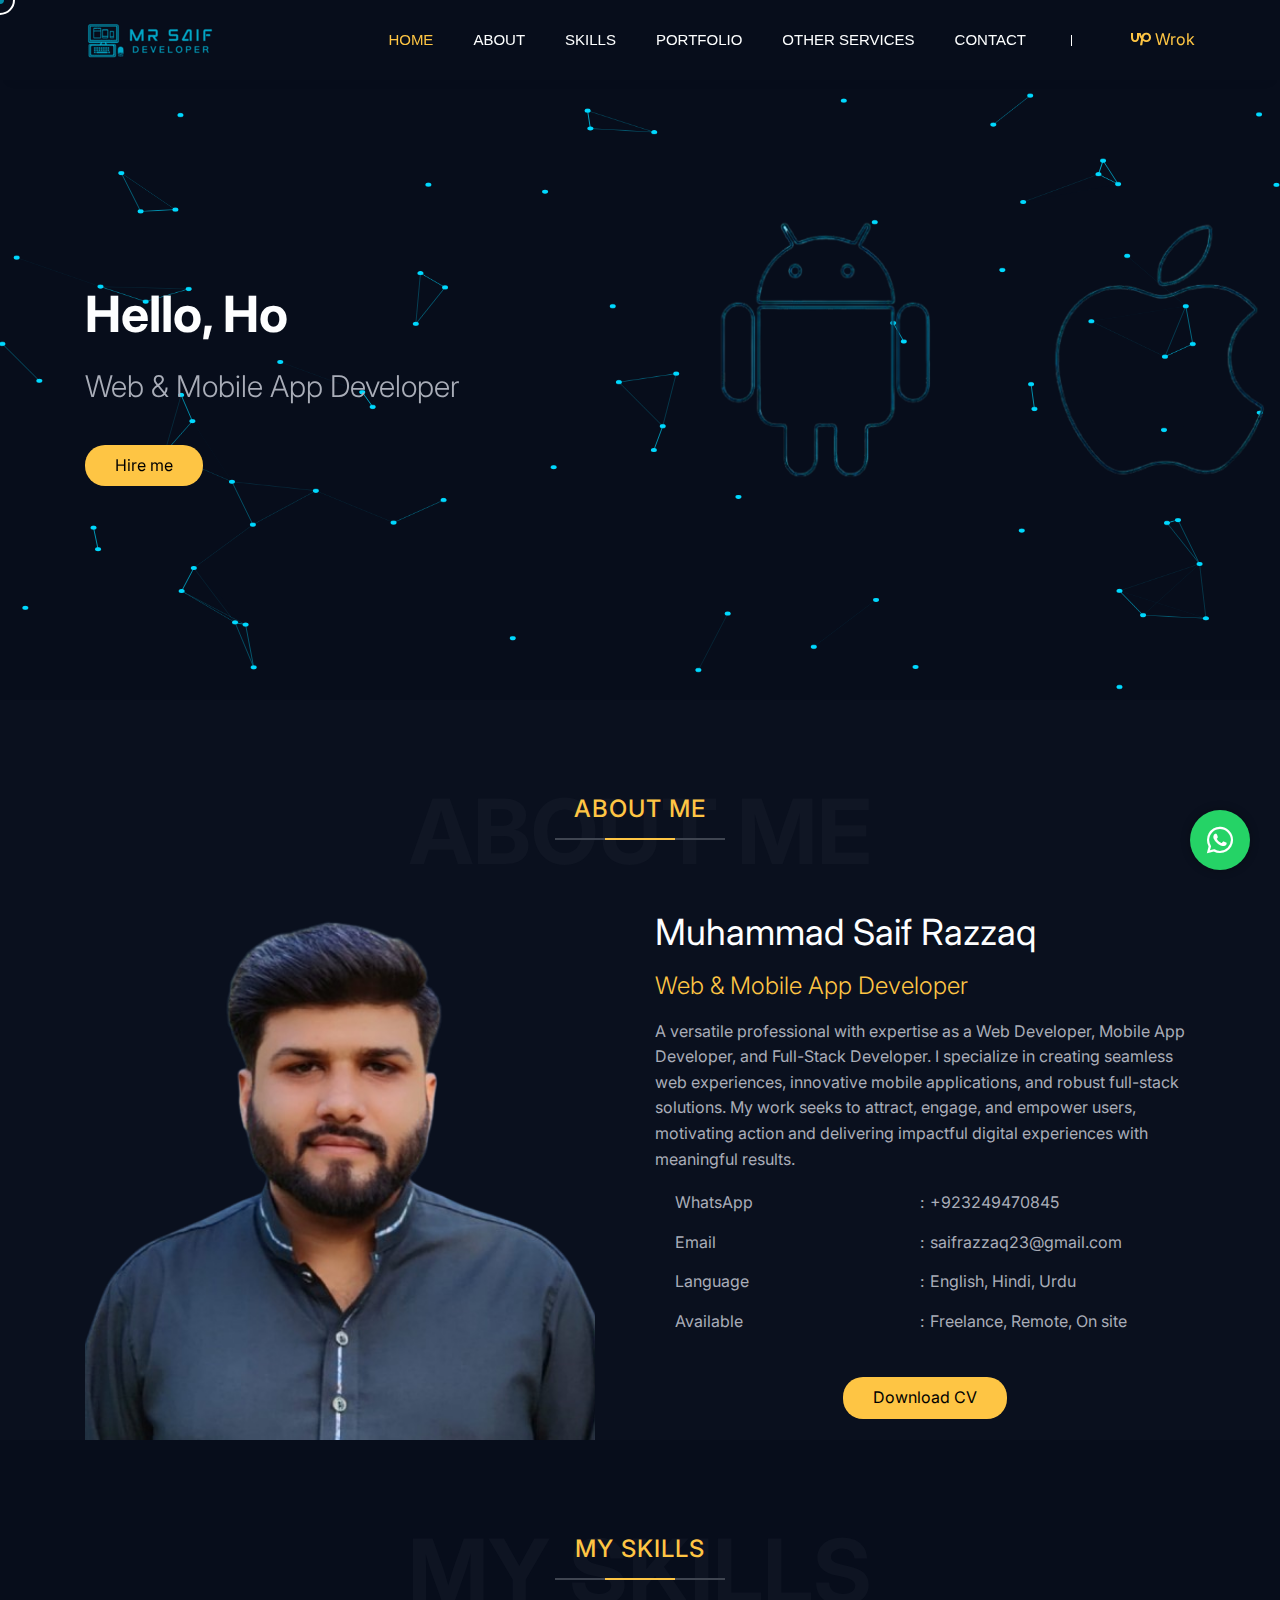
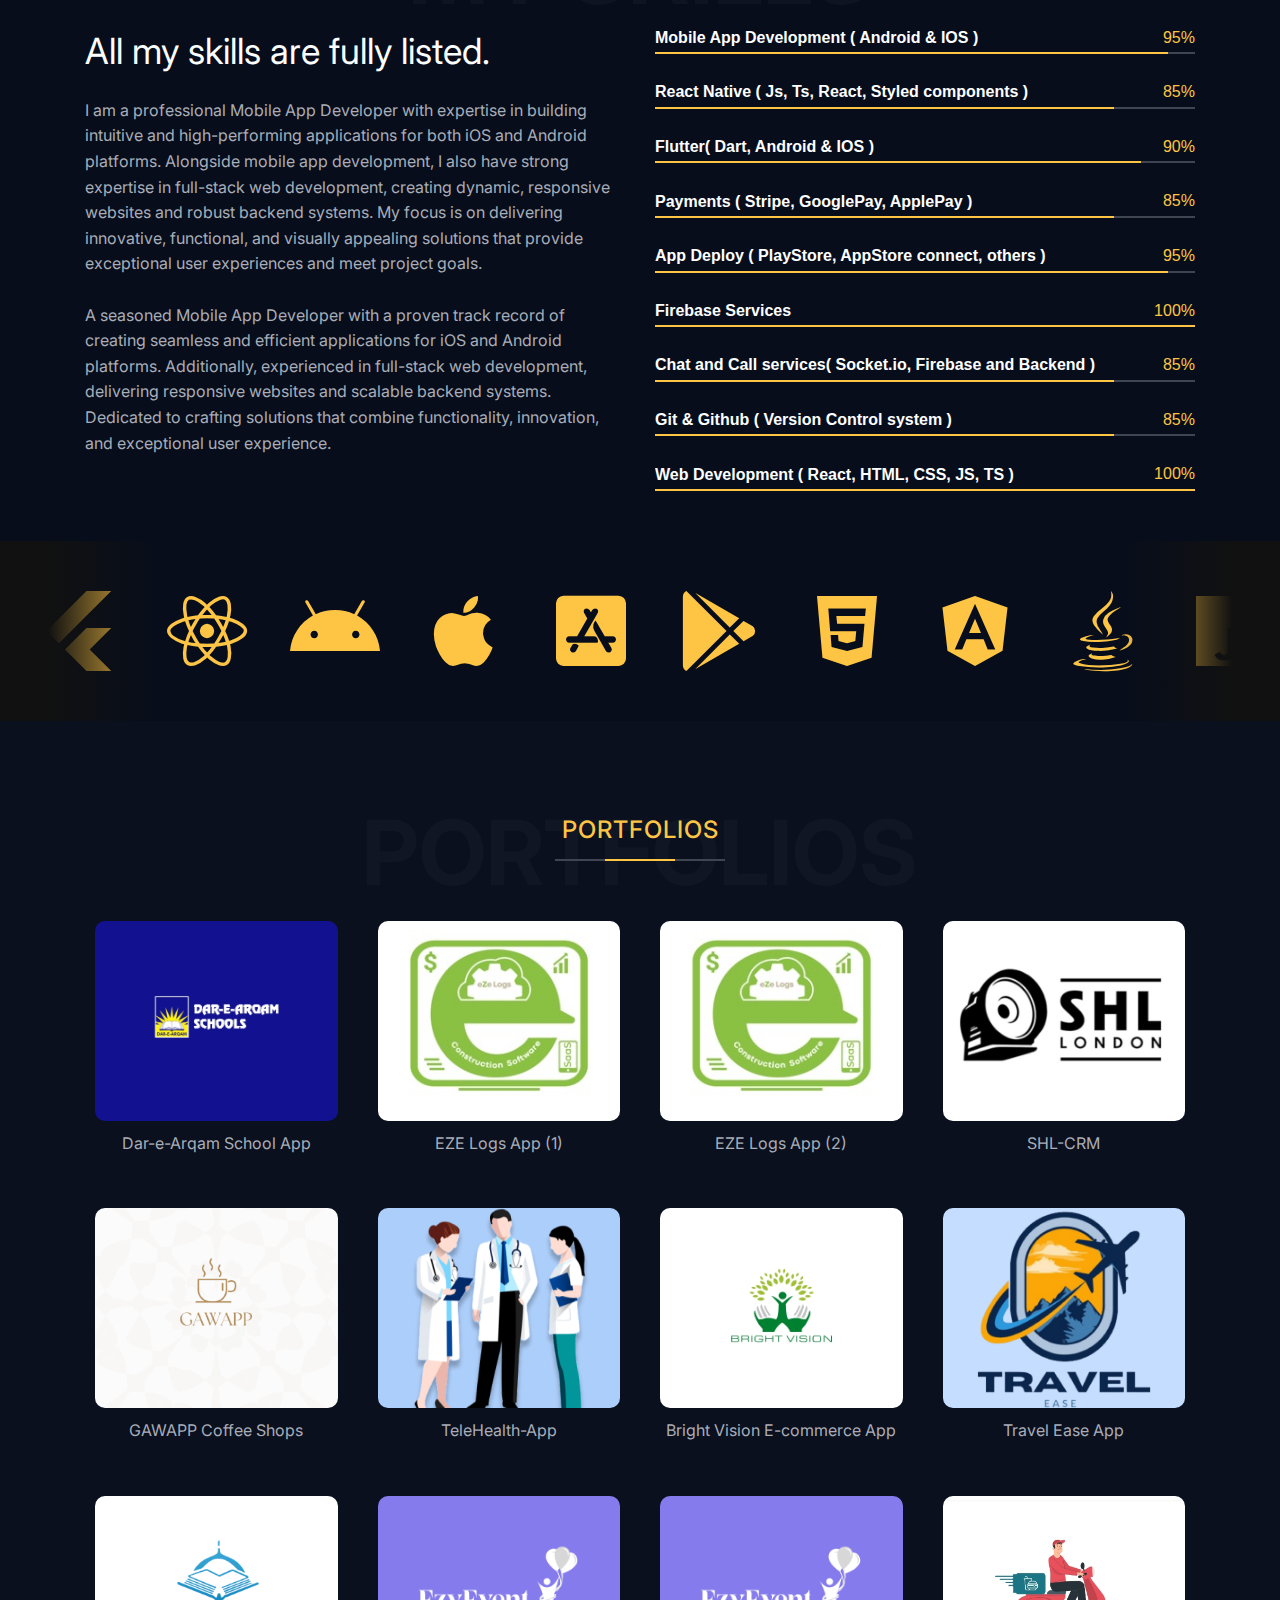
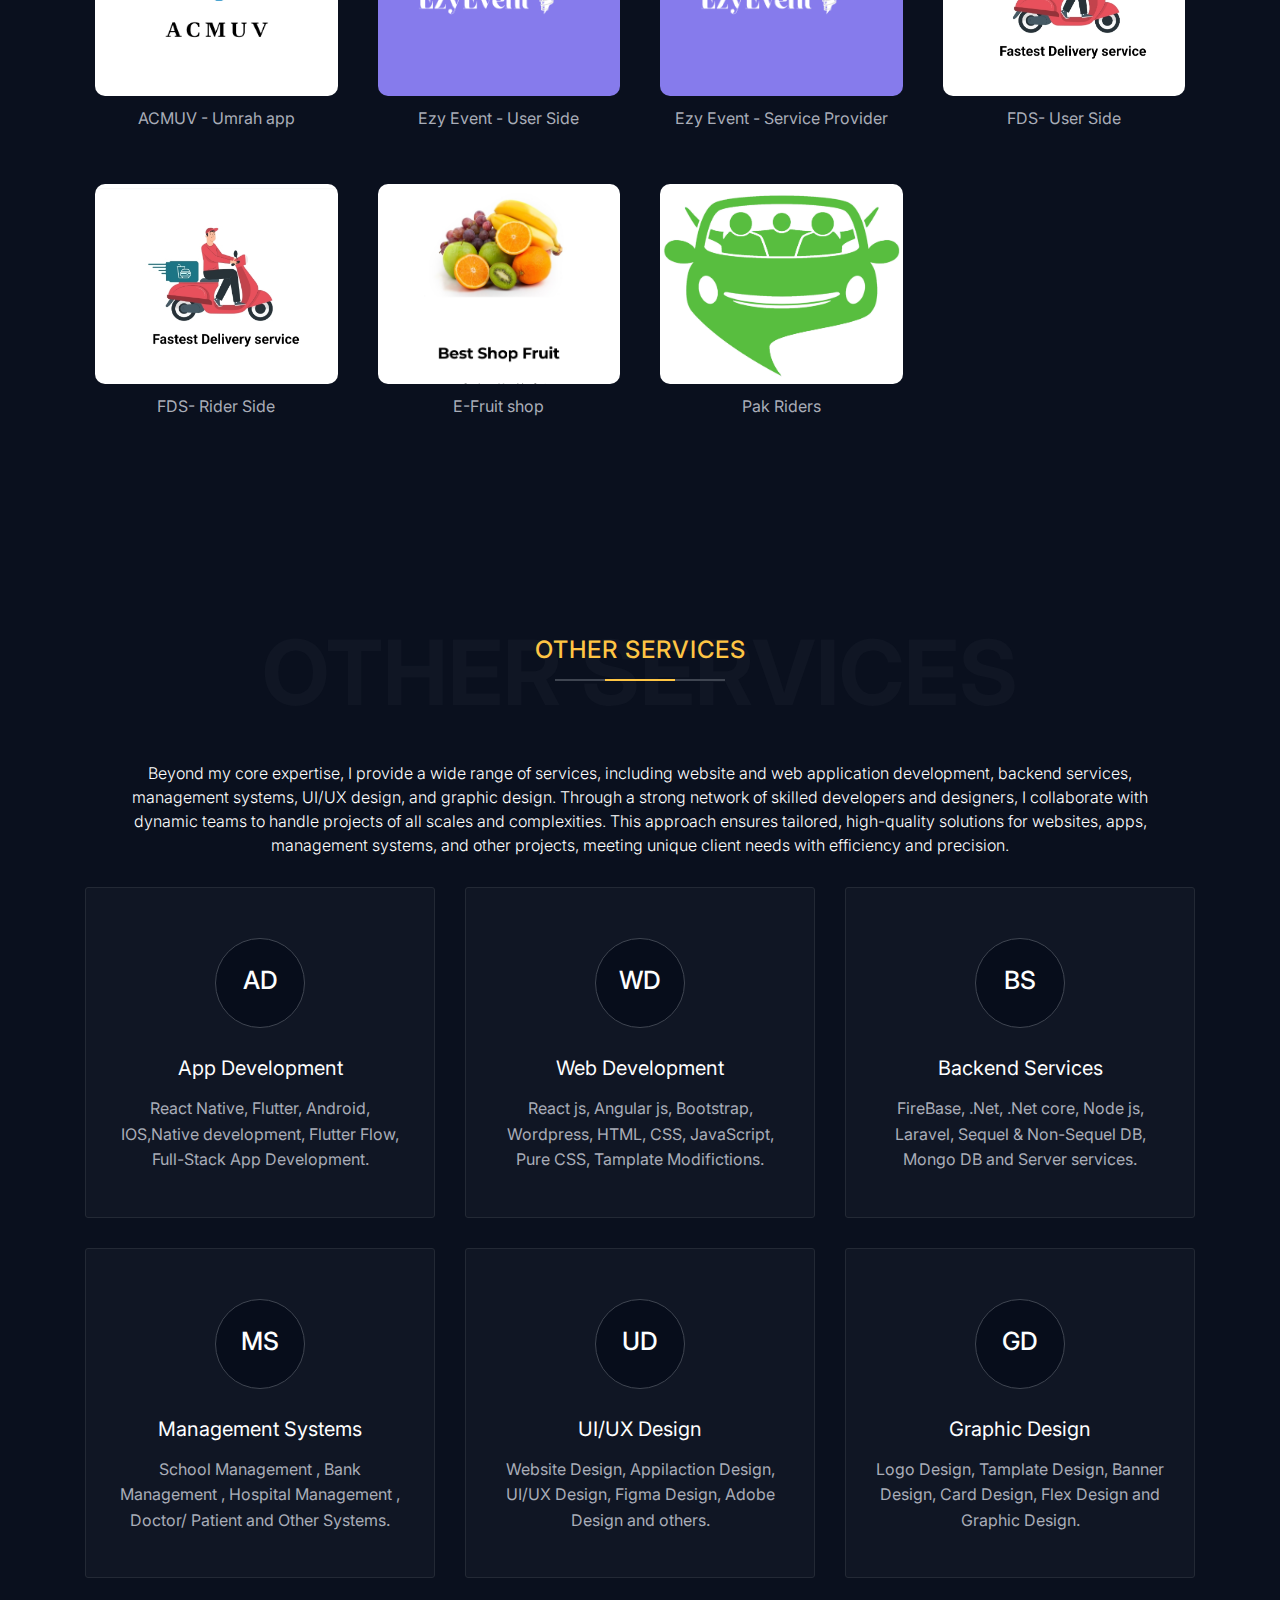
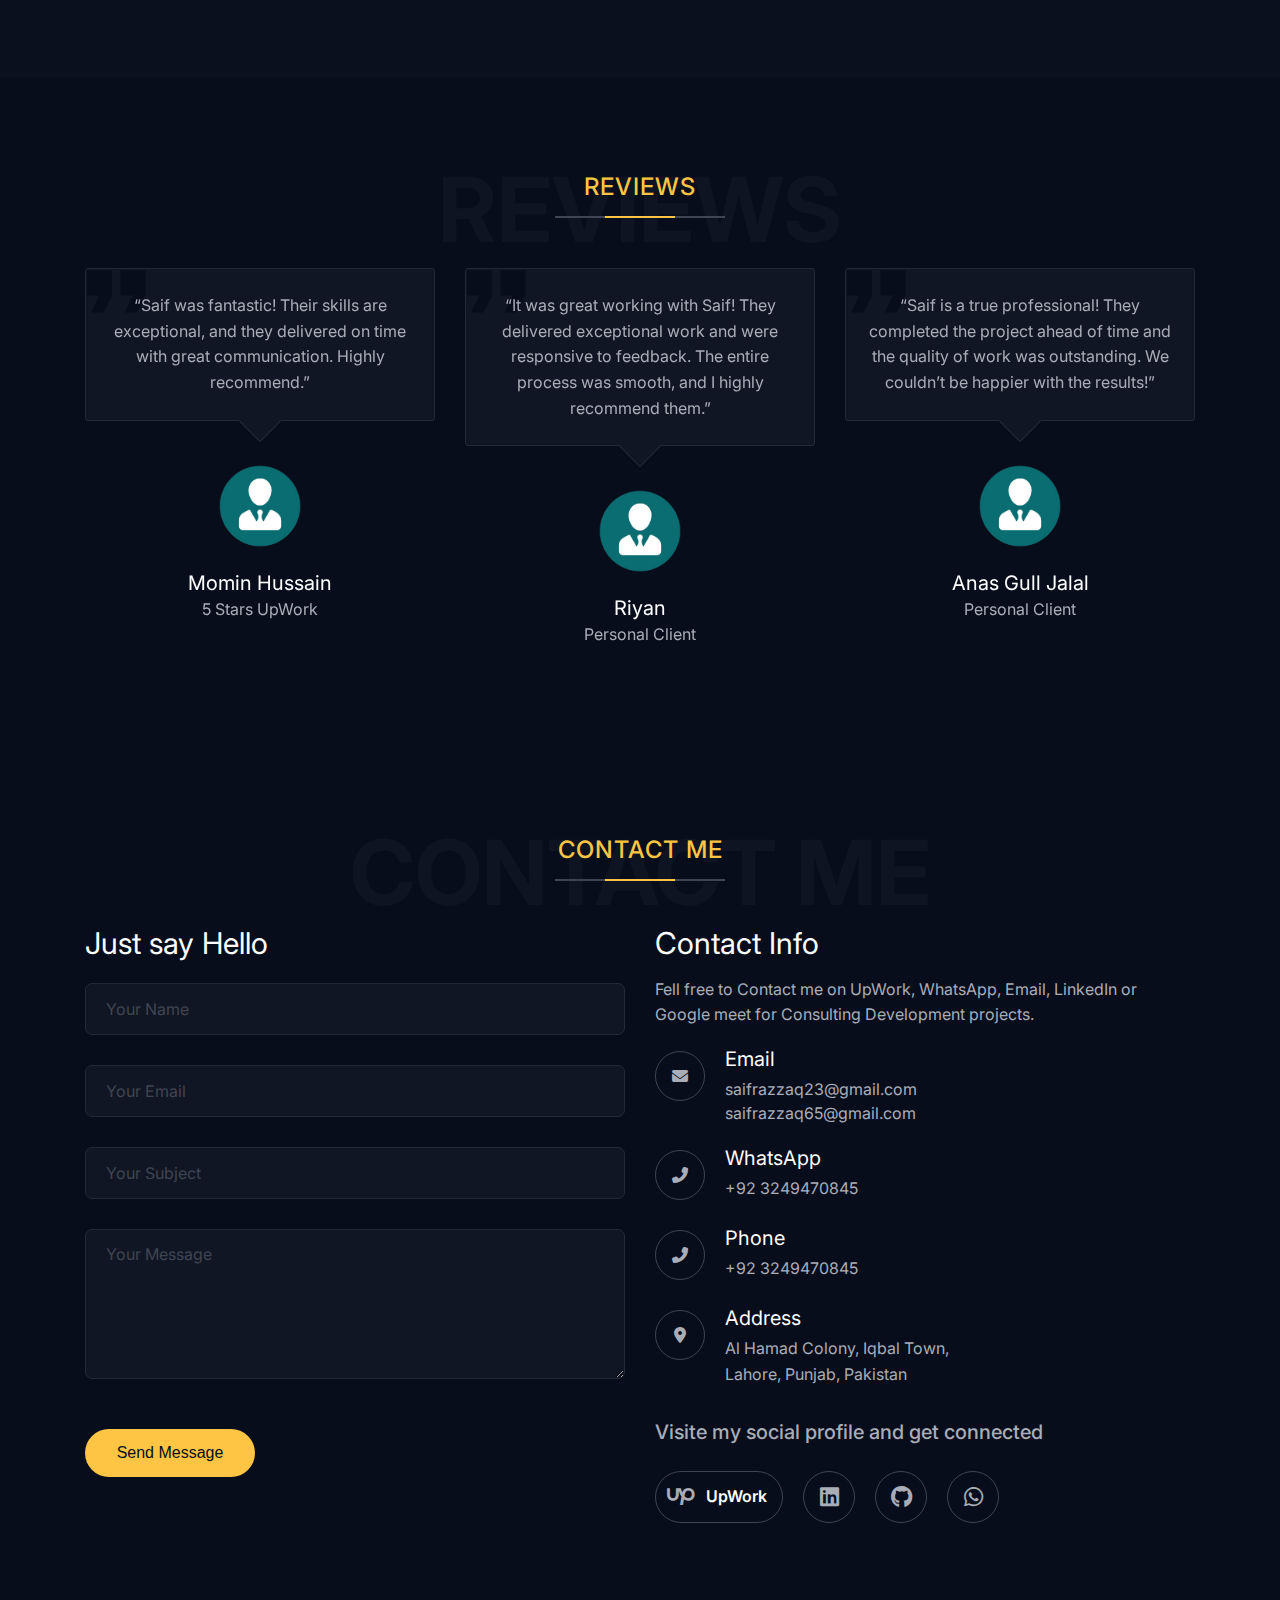
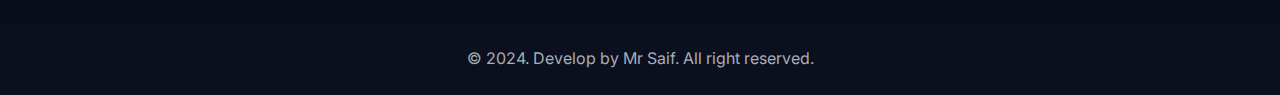
==== commit e62edff3: "minor changes" ====
--- a/index.html
+++ b/index.html
@@ -637,7 +637,7 @@
     </div>
 
     <div class="container">
-      <h3>Beyond my core expertise, I provide a wide range of services,
+      <h3 class="detail">Beyond my core expertise, I provide a wide range of services,
         including website and web application development, backend services,
         management systems, UI/UX design, and graphic design. Through a
         strong network of skilled developers and designers, I collaborate
--- a/assets/css/detail.css
+++ b/assets/css/detail.css
@@ -632,7 +632,7 @@
   max-height: 100px;
 } */
 
-#other h3 {
+.container h3.detail {
   font-size: 16px; /* Adjust font size as needed */
   font-weight: 300; /* Medium font weight for readability */
   color: #ffffff; /* Dark gray for better contrast */
